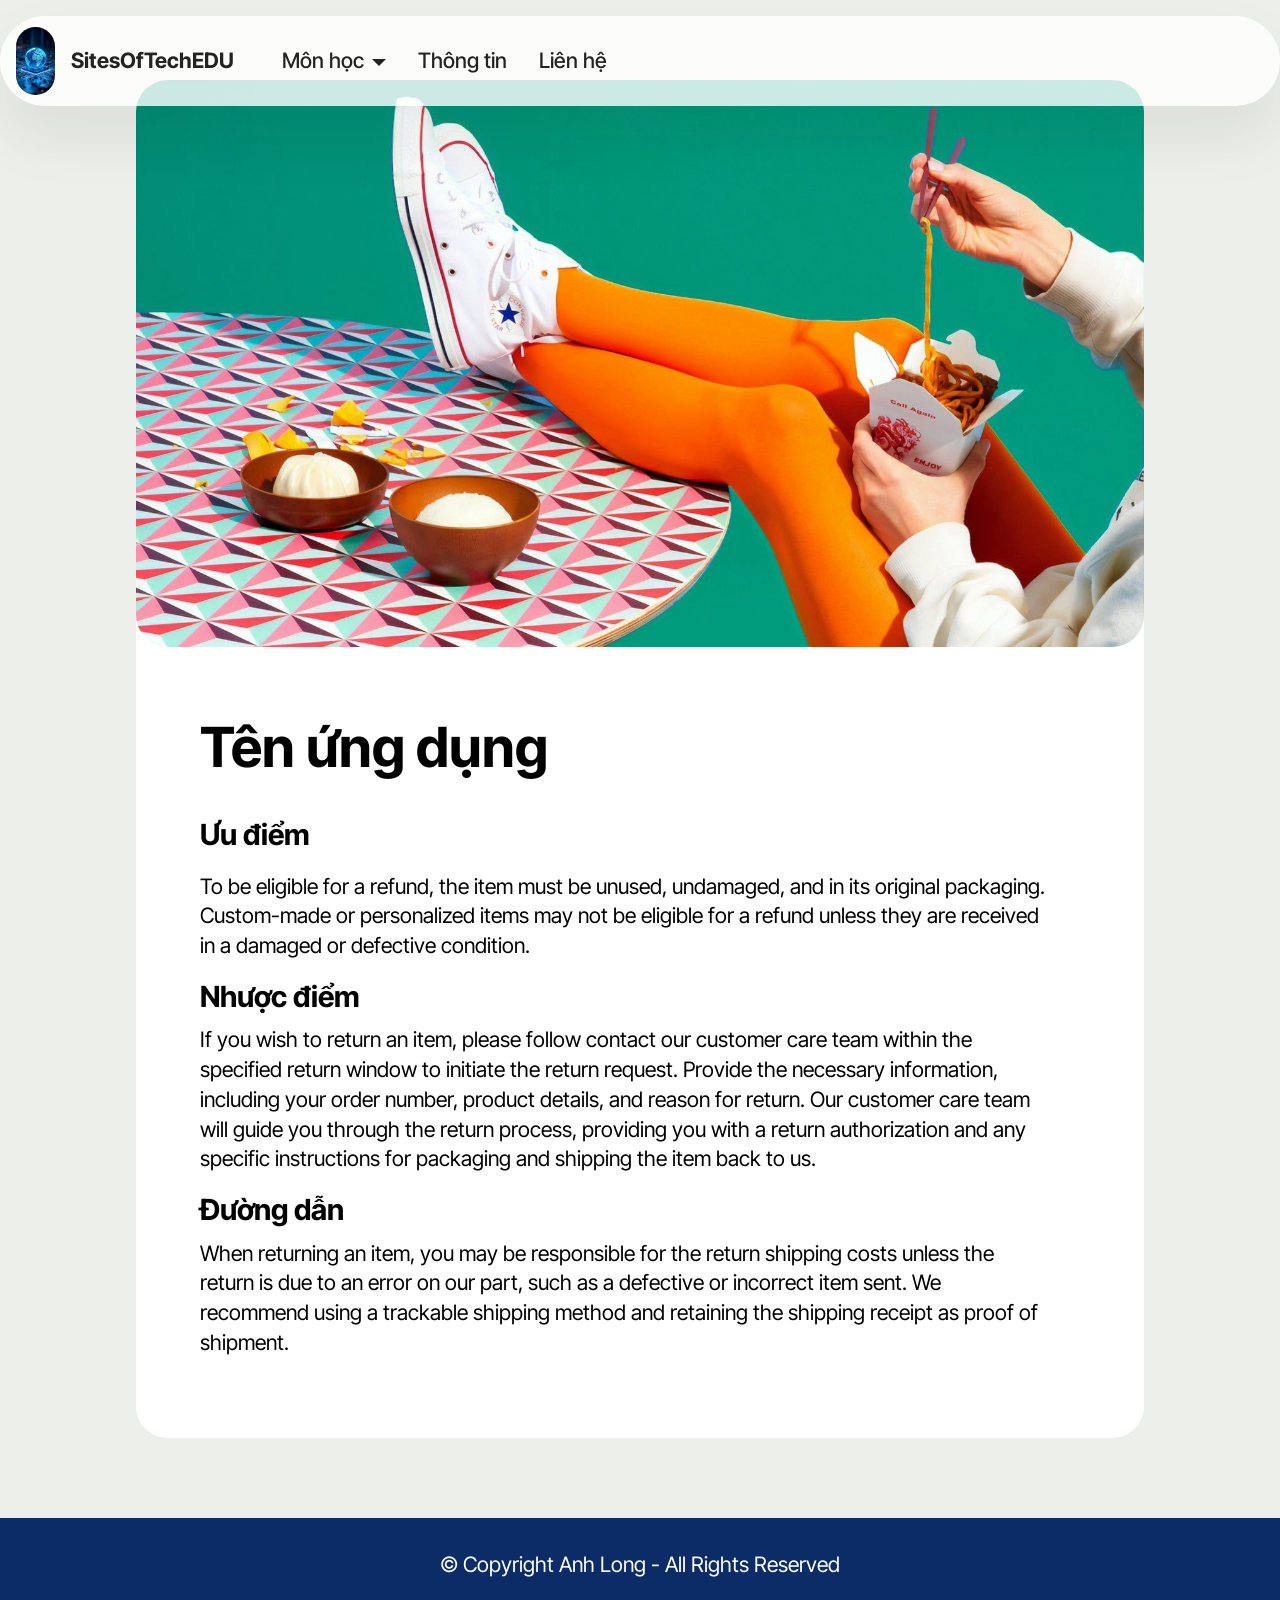
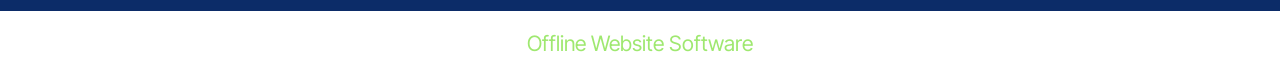
==== page1.html @ fb47b611 "update pb1" ====
<!DOCTYPE html>
<html  >
<head>
  <!-- Site made with Mobirise Website Builder v6.1.12, https://mobirise.com -->
  <meta charset="UTF-8">
  <meta http-equiv="X-UA-Compatible" content="IE=edge">
  <meta name="generator" content="Mobirise v6.1.12, mobirise.com">
  <meta name="viewport" content="width=device-width, initial-scale=1, minimum-scale=1">
  <link rel="shortcut icon" href="assets/images/0bee520d4fb8b2aaab112febc45bc316-137x244.jpg" type="image/x-icon">
  <meta name="description" content="">
  
  
  <title>Thông tin</title>
  <link rel="stylesheet" href="assets/bootstrap/css/bootstrap.min.css">
  <link rel="stylesheet" href="assets/dropdown/css/style.css">
  <link rel="stylesheet" href="assets/theme/css/style.css">
  <link rel="preload" href="https://fonts.googleapis.com/css?family=Inter+Tight:100,200,300,400,500,600,700,800,900,100i,200i,300i,400i,500i,600i,700i,800i,900i&display=swap" as="style" onload="this.onload=null;this.rel='stylesheet'">
  <noscript><link rel="stylesheet" href="https://fonts.googleapis.com/css?family=Inter+Tight:100,200,300,400,500,600,700,800,900,100i,200i,300i,400i,500i,600i,700i,800i,900i&display=swap"></noscript>
  <link rel="preload" as="style" href="assets/mobirise/css/mbr-additional.css?v=3EpInL"><link rel="stylesheet" href="assets/mobirise/css/mbr-additional.css?v=3EpInL" type="text/css">

  
  
  
</head>
<body>
  
  <section data-bs-version="5.1" class="menu menu5 cid-vfAUwXHlX1" once="menu" id="menu05-e">
	

	<nav class="navbar navbar-dropdown navbar-fixed-top navbar-expand-lg">
		<div class="container">
			<div class="navbar-brand">
				<span class="navbar-logo">
					<a href="https://mobiri.se">
						<img src="assets/images/0bee520d4fb8b2aaab112febc45bc316-137x244.jpg" alt="Mobirise Website Builder" style="height: 4.3rem;">
					</a>
				</span>
				<span class="navbar-caption-wrap"><a class="navbar-caption text-black display-4" href="https://mobiri.se">SitesOfTechEDU</a></span>
			</div>
			<button class="navbar-toggler" type="button" data-toggle="collapse" data-bs-toggle="collapse" data-target="#navbarSupportedContent" data-bs-target="#navbarSupportedContent" aria-controls="navbarNavAltMarkup" aria-expanded="false" aria-label="Toggle navigation">
				<div class="hamburger">
					<span></span>
					<span></span>
					<span></span>
					<span></span>
				</div>
			</button>
			<div class="collapse navbar-collapse" id="navbarSupportedContent">
				<ul class="navbar-nav nav-dropdown nav-right" data-app-modern-menu="true"><li class="nav-item dropdown open">
						<a class="nav-link link text-black dropdown-toggle show display-4" href="https://mobiri.se" data-toggle="dropdown-submenu" data-bs-toggle="dropdown" data-bs-auto-close="outside" aria-expanded="true">Môn học</a><div class="dropdown-menu show" aria-labelledby="dropdown-217" data-bs-popper="none"><a class="text-black dropdown-item display-4" href="https://mobiri.se">Toán học</a><a class="text-black show dropdown-item display-4" href="https://mobiri.se">Vật lí</a><a class="text-black dropdown-item display-4" href="https://mobiri.se">Hóa học</a><a class="text-black show dropdown-item display-4" href="https://mobiri.se">Sinh học</a><a class="text-black dropdown-item display-4" href="https://mobiri.se">Ngữ văn</a><a class="text-black show dropdown-item display-4" href="https://mobiri.se">Lịch sử</a><a class="text-black show dropdown-item display-4" href="https://mobiri.se">Địa lí</a><a class="text-black show dropdown-item display-4" href="https://mobiri.se">Ngoại ngữ (Tiếng Anh)</a><a class="text-black show dropdown-item display-4" href="https://mobiri.se">Giáo dục Quốc phòng và An ninh</a></div>
					</li>
					<li class="nav-item">
						<a class="nav-link link text-black display-4" href="https://mobiri.se" aria-expanded="false">Thông tin</a>
					</li>
					<li class="nav-item">
						<a class="nav-link link text-black display-4" href="https://mobiri.se">Liên hệ</a>
					</li></ul>
				
			</div>
		</div>
	</nav>
</section>

<section data-bs-version="5.1" class="article8 cid-vfATVsgdaO" id="article08-d">
  

  
  
  <div class="container">
    <div class="row justify-content-center">
      <div class="card col-md-12 col-lg-10">
        <div class="card-wrapper">
          <div class="image-wrapper d-flex justify-content-center mb-4">
            <img src="assets/images/11.jpg" alt="Mobirise Website Builder">
          </div>
          <div class="card-content-text">
            <h3 class="card-title mbr-fonts-style mbr-white mt-3 mb-4 display-2"><strong>Tên ứng dụng</strong></h3>
          <div class="row card-box align-left">
            <div class="item features-without-image col-12">
              <div class="item-wrapper">
                <h4 class="mbr-section-subtitle mbr-fonts-style mb-3 display-5"><strong>Ưu điểm</strong></h4>
                <p class="mbr-text mbr-fonts-style display-7">
                  To be eligible for a refund, the item must be unused,
                  undamaged, and in its original packaging. Custom-made or
                  personalized items may not be eligible for a refund unless
                  they are received in a damaged or defective condition.
                </p>
              </div>
            </div>
            <div class="item features-without-image col-12">
              <div class="item-wrapper">
                <h4 class="mbr-section-subtitle mbr-fonts-style display-5"><strong>Nhược điểm</strong></h4>
                <p class="mbr-text mbr-fonts-style display-7">
                  If you wish to return an item, please follow contact our
                  customer care team within the specified return window to
                  initiate the return request. Provide the necessary
                  information, including your order number, product details, and
                  reason for return. Our customer care team will guide you
                  through the return process, providing you with a return
                  authorization and any specific instructions for packaging and
                  shipping the item back to us.
                </p>
              </div>
            </div>
            <div class="item features-without-image col-12">
              <div class="item-wrapper">
                <h4 class="mbr-section-subtitle mbr-fonts-style display-5"><strong>Đường dẫn</strong></h4>
                <p class="mbr-text mbr-fonts-style display-7">
                  When returning an item, you may be responsible for the return
                  shipping costs unless the return is due to an error on our
                  part, such as a defective or incorrect item sent. We recommend
                  using a trackable shipping method and retaining the shipping
                  receipt as proof of shipment.
                </p>
              </div>
            </div>

            
          </div>
          </div>
        </div>
      </div>
    </div>
  </div>
</section>

<section data-bs-version="5.1" class="footer4 cid-vfAUyFo7Au" once="footers" id="footer04-f">

    

    

    <div class="container">
        <div class="media-container-row align-center mbr-white">
            <div class="col-12">
                <p class="mbr-text mb-0 mbr-fonts-style display-7">
                    © Copyright Anh Long - All Rights Reserved
                </p>
            </div>
        </div>
    </div>
</section><section class="display-7" style="padding: 0;align-items: center;justify-content: center;flex-wrap: wrap;    align-content: center;display: flex;position: relative;height: 4rem;"><a href="https://mobiri.se/" style="flex: 1 1;height: 4rem;position: absolute;width: 100%;z-index: 1;"><img alt="" style="height: 4rem;" src="[data-uri]"></a><p style="margin: 0;text-align: center;" class="display-7">&#8204;</p><a style="z-index:1" href="https://mobirise.com/offline-website-builder.html">Offline Website Software</a></section><script src="assets/bootstrap/js/bootstrap.bundle.min.js"></script>  <script src="assets/smoothscroll/smooth-scroll.js"></script>  <script src="assets/ytplayer/index.js"></script>  <script src="assets/dropdown/js/navbar-dropdown.js"></script>  <script src="assets/theme/js/script.js"></script>  
  
  
</body>
</html>
---- assets/dropdown/css/style.css ----
.navbar-dropdown {
  left: 0;
  padding: 0;
  position: absolute;
  right: 0;
  top: 0;
  transition: all 0.45s ease;
  z-index: 1030;
  background: #282828; }
  .navbar-dropdown .navbar-logo {
    margin-right: 0.8rem;
    transition: margin 0.3s ease-in-out;
    vertical-align: middle; }
    .navbar-dropdown .navbar-logo img {
      height: 3.125rem;
      transition: all 0.3s ease-in-out; }
    .navbar-dropdown .navbar-logo.mbr-iconfont {
      font-size: 3.125rem;
      line-height: 3.125rem; }
  .navbar-dropdown .navbar-caption {
    font-weight: 700;
    white-space: normal;
    vertical-align: -4px;
    line-height: 3.125rem !important; }
    .navbar-dropdown .navbar-caption, .navbar-dropdown .navbar-caption:hover {
      color: inherit;
      text-decoration: none; }
  .navbar-dropdown .mbr-iconfont + .navbar-caption {
    vertical-align: -1px; }
  .navbar-dropdown.navbar-fixed-top {
    position: fixed; }
  .navbar-dropdown .navbar-brand span {
    vertical-align: -4px; }
  .navbar-dropdown.bg-color.transparent {
    background: none; }
  .navbar-dropdown.navbar-short .navbar-brand {
    padding: 0.625rem 0; }
    .navbar-dropdown.navbar-short .navbar-brand span {
      vertical-align: -1px; }
  .navbar-dropdown.navbar-short .navbar-caption {
    line-height: 2.375rem !important;
    vertical-align: -2px; }
  .navbar-dropdown.navbar-short .navbar-logo {
    margin-right: 0.5rem; }
    .navbar-dropdown.navbar-short .navbar-logo img {
      height: 2.375rem; }
    .navbar-dropdown.navbar-short .navbar-logo.mbr-iconfont {
      font-size: 2.375rem;
      line-height: 2.375rem; }
  .navbar-dropdown.navbar-short .mbr-table-cell {
    height: 3.625rem; }
  .navbar-dropdown .navbar-close {
    left: 0.6875rem;
    position: fixed;
    top: 0.75rem;
    z-index: 1000; }
  .navbar-dropdown .hamburger-icon {
    content: "";
    display: inline-block;
    vertical-align: middle;
    width: 16px;
    -webkit-box-shadow: 0 -6px 0 1px #282828,0 0 0 1px #282828,0 6px 0 1px #282828;
    -moz-box-shadow: 0 -6px 0 1px #282828,0 0 0 1px #282828,0 6px 0 1px #282828;
    box-shadow: 0 -6px 0 1px #282828,0 0 0 1px #282828,0 6px 0 1px #282828; }

.dropdown-menu .dropdown-toggle[data-toggle="dropdown-submenu"]::after {
  border-bottom: 0.35em solid transparent;
  border-left: 0.35em solid;
  border-right: 0;
  border-top: 0.35em solid transparent;
  margin-left: 0.3rem; }

.dropdown-menu .dropdown-item:focus {
  outline: 0; }

.nav-dropdown {
  font-size: 0.75rem;
  font-weight: 500;
  height: auto !important; }
  .nav-dropdown .nav-btn {
    padding-left: 1rem; }
  .nav-dropdown .link {
    margin: .667em 1.667em;
    font-weight: 500;
    padding: 0;
    transition: color .2s ease-in-out; }
    .nav-dropdown .link.dropdown-toggle {
      margin-right: 2.583em; }
      .nav-dropdown .link.dropdown-toggle::after {
        margin-left: .25rem;
        border-top: 0.35em solid;
        border-right: 0.35em solid transparent;
        border-left: 0.35em solid transparent;
        border-bottom: 0; }
      .nav-dropdown .link.dropdown-toggle[aria-expanded="true"] {
        margin: 0;
        padding: 0.667em 3.263em  0.667em 1.667em; }
  .nav-dropdown .link::after,
  .nav-dropdown .dropdown-item::after {
    color: inherit; }
  .nav-dropdown .btn {
    font-size: 0.75rem;
    font-weight: 700;
    letter-spacing: 0;
    margin-bottom: 0;
    padding-left: 1.25rem;
    padding-right: 1.25rem; }
  .nav-dropdown .dropdown-menu {
    border-radius: 0;
    border: 0;
    left: 0;
    margin: 0;
    padding-bottom: 1.25rem;
    padding-top: 1.25rem;
    position: relative; }
  .nav-dropdown .dropdown-submenu {
    margin-left: 0.125rem;
    top: 0; }
  .nav-dropdown .dropdown-item {
    font-weight: 500;
    line-height: 2;
    padding: 0.3846em 4.615em 0.3846em 1.5385em;
    position: relative;
    transition: color .2s ease-in-out, background-color .2s ease-in-out; }
    .nav-dropdown .dropdown-item::after {
      margin-top: -0.3077em;
      position: absolute;
      right: 1.1538em;
      top: 50%; }
    .nav-dropdown .dropdown-item:focus, .nav-dropdown .dropdown-item:hover {
      background: none; }

@media (max-width: 767px) {
  .nav-dropdown.navbar-toggleable-sm {
    bottom: 0;
    display: none;
    left: 0;
    overflow-x: hidden;
    position: fixed;
    top: 0;
    transform: translateX(-100%);
    -ms-transform: translateX(-100%);
    -webkit-transform: translateX(-100%);
    width: 18.75rem;
    z-index: 999; } }
.nav-dropdown.navbar-toggleable-xl {
  bottom: 0;
  display: none;
  left: 0;
  overflow-x: hidden;
  position: fixed;
  top: 0;
  transform: translateX(-100%);
  -ms-transform: translateX(-100%);
  -webkit-transform: translateX(-100%);
  width: 18.75rem;
  z-index: 999; }

.nav-dropdown-sm {
  display: block !important;
  overflow-x: hidden;
  overflow: auto;
  padding-top: 3.875rem; }
  .nav-dropdown-sm::after {
    content: "";
    display: block;
    height: 3rem;
    width: 100%; }
  .nav-dropdown-sm.collapse.in ~ .navbar-close {
    display: block !important; }
  .nav-dropdown-sm.collapsing, .nav-dropdown-sm.collapse.in {
    transform: translateX(0);
    -ms-transform: translateX(0);
    -webkit-transform: translateX(0);
    transition: all 0.25s ease-out;
    -webkit-transition: all 0.25s ease-out;
    background: #282828; }
  .nav-dropdown-sm.collapsing[aria-expanded="false"] {
    transform: translateX(-100%);
    -ms-transform: translateX(-100%);
    -webkit-transform: translateX(-100%); }
  .nav-dropdown-sm .nav-item {
    display: block;
    margin-left: 0 !important;
    padding-left: 0; }
  .nav-dropdown-sm .link,
  .nav-dropdown-sm .dropdown-item {
    border-top: 1px dotted rgba(255, 255, 255, 0.1);
    font-size: 0.8125rem;
    line-height: 1.6;
    margin: 0 !important;
    padding: 0.875rem 2.4rem 0.875rem 1.5625rem !important;
    position: relative;
    white-space: normal; }
    .nav-dropdown-sm .link:focus, .nav-dropdown-sm .link:hover,
    .nav-dropdown-sm .dropdown-item:focus,
    .nav-dropdown-sm .dropdown-item:hover {
      background: rgba(0, 0, 0, 0.2) !important;
      color: #c0a375; }
  .nav-dropdown-sm .nav-btn {
    position: relative;
    padding: 1.5625rem 1.5625rem 0 1.5625rem; }
    .nav-dropdown-sm .nav-btn::before {
      border-top: 1px dotted rgba(255, 255, 255, 0.1);
      content: "";
      left: 0;
      position: absolute;
      top: 0;
      width: 100%; }
    .nav-dropdown-sm .nav-btn + .nav-btn {
      padding-top: 0.625rem; }
      .nav-dropdown-sm .nav-btn + .nav-btn::before {
        display: none; }
  .nav-dropdown-sm .btn {
    padding: 0.625rem 0; }
  .nav-dropdown-sm .dropdown-toggle[data-toggle="dropdown-submenu"]::after {
    margin-left: .25rem;
    border-top: 0.35em solid;
    border-right: 0.35em solid transparent;
    border-left: 0.35em solid transparent;
    border-bottom: 0; }
  .nav-dropdown-sm .dropdown-toggle[data-toggle="dropdown-submenu"][aria-expanded="true"]::after {
    border-top: 0;
    border-right: 0.35em solid transparent;
    border-left: 0.35em solid transparent;
    border-bottom: 0.35em solid; }
  .nav-dropdown-sm .dropdown-menu {
    margin: 0;
    padding: 0;
    position: relative;
    top: 0;
    left: 0;
    width: 100%;
    border: 0;
    float: none;
    border-radius: 0;
    background: none; }
  .nav-dropdown-sm .dropdown-submenu {
    left: 100%;
    margin-left: 0.125rem;
    margin-top: -1.25rem;
    top: 0; }

.navbar-toggleable-sm .nav-dropdown .dropdown-menu {
  position: absolute; }

.navbar-toggleable-sm .nav-dropdown .dropdown-submenu {
  left: 100%;
  margin-left: 0.125rem;
  margin-top: -1.25rem;
  top: 0; }

.navbar-toggleable-sm.opened .nav-dropdown .dropdown-menu {
  position: relative; }

.navbar-toggleable-sm.opened .nav-dropdown .dropdown-submenu {
  left: 0;
  margin-left: 00rem;
  margin-top: 0rem;
  top: 0; }

.is-builder .nav-dropdown.collapsing {
  transition: none !important; }
---- assets/theme/css/style.css ----
@charset "UTF-8";
section {
  background-color: #ffffff;
}

body {
  font-style: normal;
  line-height: 1.5;
  font-weight: 400;
  color: #232323;
  position: relative;
}

button {
  background-color: transparent;
  border-color: transparent;
}

.embla__button,
.carousel-control {
  background-color: #edefea !important;
  opacity: 0.8 !important;
  color: #464845 !important;
  border-color: #edefea !important;
}

.carousel .close,
.modalWindow .close {
  background-color: #edefea !important;
  color: #464845 !important;
  border-color: #edefea !important;
  opacity: 0.8 !important;
}

.carousel .close:hover,
.modalWindow .close:hover {
  opacity: 1 !important;
}

.carousel-indicators li {
  background-color: #edefea !important;
  border: 2px solid #464845 !important;
}

.carousel-indicators li:hover,
.carousel-indicators li:active {
  opacity: 0.8 !important;
}

.embla__button:hover,
.carousel-control:hover {
  background-color: #edefea !important;
  opacity: 1 !important;
}

.modalWindow-video-container {
  height: 80%;
}

section,
.container,
.container-fluid {
  position: relative;
  word-wrap: break-word;
}

a.mbr-iconfont:hover {
  text-decoration: none;
}

.article .lead p,
.article .lead ul,
.article .lead ol,
.article .lead pre,
.article .lead blockquote {
  margin-bottom: 0;
}

a {
  font-style: normal;
  font-weight: 400;
  cursor: pointer;
}
a, a:hover {
  text-decoration: none;
}

.mbr-section-title {
  font-style: normal;
  line-height: 1.3;
}

.mbr-section-subtitle {
  line-height: 1.3;
}

.mbr-text {
  font-style: normal;
  line-height: 1.7;
}

h1,
h2,
h3,
h4,
h5,
h6,
.display-1,
.display-2,
.display-4,
.display-5,
.display-7,
span,
p,
a {
  line-height: 1;
  word-break: break-word;
  word-wrap: break-word;
  font-weight: 400;
}

b,
strong {
  font-weight: bold;
}

input:-webkit-autofill, input:-webkit-autofill:hover, input:-webkit-autofill:focus, input:-webkit-autofill:active {
  transition-delay: 9999s;
  -webkit-transition-property: background-color, color;
  transition-property: background-color, color;
}

textarea[type=hidden] {
  display: none;
}

section {
  background-position: 50% 50%;
  background-repeat: no-repeat;
  background-size: cover;
}
section .mbr-background-video,
section .mbr-background-video-preview {
  position: absolute;
  bottom: 0;
  left: 0;
  right: 0;
  top: 0;
}

.hidden {
  visibility: hidden;
}

.mbr-z-index20 {
  z-index: 20;
}

/*! Base colors */
.mbr-white {
  color: #ffffff;
}

.mbr-black {
  color: #111111;
}

.mbr-bg-white {
  background-color: #ffffff;
}

.mbr-bg-black {
  background-color: #000000;
}

/*! Text-aligns */
.align-left {
  text-align: left;
}

.align-center {
  text-align: center;
}

.align-right {
  text-align: right;
}

/*! Font-weight  */
.mbr-light {
  font-weight: 300;
}

.mbr-regular {
  font-weight: 400;
}

.mbr-semibold {
  font-weight: 500;
}

.mbr-bold {
  font-weight: 700;
}

/*! Media  */
.media-content {
  flex-basis: 100%;
}

.media-container-row {
  display: flex;
  flex-direction: row;
  flex-wrap: wrap;
  justify-content: center;
  align-content: center;
  align-items: start;
}
.media-container-row .media-size-item {
  width: 400px;
}

.media-container-column {
  display: flex;
  flex-direction: column;
  flex-wrap: wrap;
  justify-content: center;
  align-content: center;
  align-items: stretch;
}
.media-container-column > * {
  width: 100%;
}

@media (min-width: 992px) {
  .media-container-row {
    flex-wrap: nowrap;
  }
}
figure {
  margin-bottom: 0;
  overflow: hidden;
}

figure[mbr-media-size] {
  transition: width 0.1s;
}

img,
iframe {
  display: block;
  width: 100%;
}

.card {
  background-color: transparent;
  border: none;
}

.card-box {
  width: 100%;
}

.card-img {
  text-align: center;
  flex-shrink: 0;
  -webkit-flex-shrink: 0;
}

.media {
  max-width: 100%;
  margin: 0 auto;
}

.mbr-figure {
  align-self: center;
}

.media-container > div {
  max-width: 100%;
}

.mbr-figure img,
.card-img img {
  width: 100%;
}

@media (max-width: 991px) {
  .media-size-item {
    width: auto !important;
  }
  .media {
    width: auto;
  }
  .mbr-figure {
    width: 100% !important;
  }
}
/*! Buttons */
.mbr-section-btn {
  margin-left: -0.6rem;
  margin-right: -0.6rem;
  font-size: 0;
}

.btn {
  font-weight: 600;
  border-width: 1px;
  font-style: normal;
  margin: 0.6rem 0.6rem;
  white-space: normal;
  transition: all 0.2s ease-in-out;
  display: inline-flex;
  align-items: center;
  justify-content: center;
  word-break: break-word;
}

.btn-sm {
  font-weight: 600;
  letter-spacing: 0px;
  transition: all 0.3s ease-in-out;
}

.btn-md {
  font-weight: 600;
  letter-spacing: 0px;
  transition: all 0.3s ease-in-out;
}

.btn-lg {
  font-weight: 600;
  letter-spacing: 0px;
  transition: all 0.3s ease-in-out;
}

.btn-form {
  margin: 0;
}
.btn-form:hover {
  cursor: pointer;
}

nav .mbr-section-btn {
  margin-left: 0rem;
  margin-right: 0rem;
}

/*! Btn icon margin */
.btn .mbr-iconfont,
.btn.btn-sm .mbr-iconfont {
  order: 1;
  cursor: pointer;
  margin-left: 0.5rem;
  vertical-align: sub;
}

.btn.btn-md .mbr-iconfont,
.btn.btn-md .mbr-iconfont {
  margin-left: 0.8rem;
}

.mbr-regular {
  font-weight: 400;
}

.mbr-semibold {
  font-weight: 500;
}

.mbr-bold {
  font-weight: 700;
}

[type=submit] {
  -webkit-appearance: none;
}

/*! Full-screen */
.mbr-fullscreen .mbr-overlay {
  min-height: 100vh;
}

.mbr-fullscreen {
  display: flex;
  display: -moz-flex;
  display: -ms-flex;
  display: -o-flex;
  align-items: center;
  min-height: 100vh;
  padding-top: 3rem;
  padding-bottom: 3rem;
}

/*! Map */
.map {
  height: 25rem;
  position: relative;
}
.map iframe {
  width: 100%;
  height: 100%;
}

/*! Scroll to top arrow */
.mbr-arrow-up {
  bottom: 25px;
  right: 90px;
  position: fixed;
  text-align: right;
  z-index: 5000;
  color: #ffffff;
  font-size: 22px;
}

.mbr-arrow-up a {
  background: rgba(0, 0, 0, 0.2);
  border-radius: 50%;
  color: #fff;
  display: inline-block;
  height: 60px;
  width: 60px;
  border: 2px solid #fff;
  outline-style: none !important;
  position: relative;
  text-decoration: none;
  transition: all 0.3s ease-in-out;
  cursor: pointer;
  text-align: center;
}
.mbr-arrow-up a:hover {
  background-color: rgba(0, 0, 0, 0.4);
}
.mbr-arrow-up a i {
  line-height: 60px;
}

.mbr-arrow-up-icon {
  display: block;
  color: #fff;
}

.mbr-arrow-up-icon::before {
  content: "›";
  display: inline-block;
  font-family: serif;
  font-size: 22px;
  line-height: 1;
  font-style: normal;
  position: relative;
  top: 6px;
  left: -4px;
  transform: rotate(-90deg);
}

/*! Arrow Down */
.mbr-arrow {
  position: absolute;
  bottom: 45px;
  left: 50%;
  width: 60px;
  height: 60px;
  cursor: pointer;
  background-color: rgba(80, 80, 80, 0.5);
  border-radius: 50%;
  transform: translateX(-50%);
}
@media (max-width: 767px) {
  .mbr-arrow {
    display: none;
  }
}
.mbr-arrow > a {
  display: inline-block;
  text-decoration: none;
  outline-style: none;
  animation: arrowdown 1.7s ease-in-out infinite;
  color: #ffffff;
}
.mbr-arrow > a > i {
  position: absolute;
  top: -2px;
  left: 15px;
  font-size: 2rem;
}

#scrollToTop a i::before {
  content: "";
  position: absolute;
  display: block;
  border-bottom: 2.5px solid #fff;
  border-left: 2.5px solid #fff;
  width: 27.8%;
  height: 27.8%;
  left: 50%;
  top: 51%;
  transform: translateY(-30%) translateX(-50%) rotate(135deg);
}

@keyframes arrowdown {
  0% {
    transform: translateY(0px);
  }
  50% {
    transform: translateY(-5px);
  }
  100% {
    transform: translateY(0px);
  }
}
@media (max-width: 500px) {
  .mbr-arrow-up {
    left: 0;
    right: 0;
    text-align: center;
  }
}
/*Gradients animation*/
@keyframes gradient-animation {
  from {
    background-position: 0% 100%;
    animation-timing-function: ease-in-out;
  }
  to {
    background-position: 100% 0%;
    animation-timing-function: ease-in-out;
  }
}
.bg-gradient {
  background-size: 200% 200%;
  animation: gradient-animation 5s infinite alternate;
  -webkit-animation: gradient-animation 5s infinite alternate;
}

.menu .navbar-brand {
  display: -webkit-flex;
}
.menu .navbar-brand span {
  display: flex;
  display: -webkit-flex;
}
.menu .navbar-brand .navbar-caption-wrap {
  display: -webkit-flex;
}
.menu .navbar-brand .navbar-logo img {
  display: -webkit-flex;
  width: auto;
}
@media (min-width: 768px) and (max-width: 991px) {
  .menu .navbar-toggleable-sm .navbar-nav {
    display: -ms-flexbox;
  }
}
@media (max-width: 991px) {
  .menu .navbar-collapse {
    max-height: 93.5vh;
  }
  .menu .navbar-collapse.show {
    overflow: auto;
  }
}
@media (min-width: 992px) {
  .menu .navbar-nav.nav-dropdown {
    display: -webkit-flex;
  }
  .menu .navbar-toggleable-sm .navbar-collapse {
    display: -webkit-flex !important;
  }
  .menu .collapsed .navbar-collapse {
    max-height: 93.5vh;
  }
  .menu .collapsed .navbar-collapse.show {
    overflow: auto;
  }
}
@media (max-width: 767px) {
  .menu .navbar-collapse {
    max-height: 80vh;
  }
}

.nav-link .mbr-iconfont {
  margin-right: 0.5rem;
}

.navbar {
  display: -webkit-flex;
  -webkit-flex-wrap: wrap;
  -webkit-align-items: center;
  -webkit-justify-content: space-between;
}

.navbar-collapse {
  -webkit-flex-basis: 100%;
  -webkit-flex-grow: 1;
  -webkit-align-items: center;
}

.nav-dropdown .link {
  padding: 0.667em 1.667em !important;
  margin: 0 !important;
}

.nav {
  display: -webkit-flex;
  -webkit-flex-wrap: wrap;
}

.row {
  display: -webkit-flex;
  -webkit-flex-wrap: wrap;
}

.justify-content-center {
  -webkit-justify-content: center;
}

.form-inline {
  display: -webkit-flex;
}

.card-wrapper {
  -webkit-flex: 1;
}

.carousel-control {
  z-index: 10;
  display: -webkit-flex;
}

.carousel-controls {
  display: -webkit-flex;
}

.media {
  display: -webkit-flex;
}

.form-group:focus {
  outline: none;
}

.jq-selectbox__select {
  padding: 7px 0;
  position: relative;
}

.jq-selectbox__dropdown {
  overflow: hidden;
  border-radius: 10px;
  position: absolute;
  top: 100%;
  left: 0 !important;
  width: 100% !important;
}

.jq-selectbox__trigger-arrow {
  right: 0;
  transform: translateY(-50%);
}

.jq-selectbox li {
  padding: 1.07em 0.5em;
}

input[type=range] {
  padding-left: 0 !important;
  padding-right: 0 !important;
}

.modal-dialog,
.modal-content {
  height: 100%;
}

.modal-dialog .carousel-inner {
  height: calc(100vh - 1.75rem);
}
@media (max-width: 575px) {
  .modal-dialog .carousel-inner {
    height: calc(100vh - 1rem);
  }
}

.carousel-item {
  text-align: center;
}

.carousel-item img {
  margin: auto;
}

.navbar-toggler {
  align-self: flex-start;
  padding: 0.25rem 0.75rem;
  font-size: 1.25rem;
  line-height: 1;
  background: transparent;
  border: 1px solid transparent;
  border-radius: 0.25rem;
}

.navbar-toggler:focus,
.navbar-toggler:hover {
  text-decoration: none;
  box-shadow: none;
}

.navbar-toggler-icon {
  display: inline-block;
  width: 1.5em;
  height: 1.5em;
  vertical-align: middle;
  content: "";
  background: no-repeat center center;
  background-size: 100% 100%;
}

.navbar-toggler-left {
  position: absolute;
  left: 1rem;
}

.navbar-toggler-right {
  position: absolute;
  right: 1rem;
}

.card-img {
  width: auto;
}

.menu .navbar.collapsed:not(.beta-menu) {
  flex-direction: column;
}

.carousel-item.active,
.carousel-item-next,
.carousel-item-prev {
  display: flex;
}

.note-air-layout .dropup .dropdown-menu,
.note-air-layout .navbar-fixed-bottom .dropdown .dropdown-menu {
  bottom: initial !important;
}

html,
body {
  height: auto;
  min-height: 100vh;
}

.dropup .dropdown-toggle::after {
  display: none;
}

.form-asterisk {
  font-family: initial;
  position: absolute;
  top: -2px;
  font-weight: normal;
}

.form-control-label {
  position: relative;
  cursor: pointer;
  margin-bottom: 0.357em;
  padding: 0;
}

.alert {
  color: #ffffff;
  border-radius: 0;
  border: 0;
  font-size: 1.1rem;
  line-height: 1.5;
  margin-bottom: 1.875rem;
  padding: 1.25rem;
  position: relative;
  text-align: center;
}
.alert.alert-form::after {
  background-color: inherit;
  bottom: -7px;
  content: "";
  display: block;
  height: 14px;
  left: 50%;
  margin-left: -7px;
  position: absolute;
  transform: rotate(45deg);
  width: 14px;
}

.form-control {
  background-color: #ffffff;
  background-clip: border-box;
  color: #232323;
  line-height: 1rem !important;
  height: auto;
  padding: 1.2rem 2rem;
  transition: border-color 0.25s ease 0s;
  border: 1px solid transparent !important;
  border-radius: 4px;
  box-shadow: rgba(0, 0, 0, 0.07) 0px 1px 1px 0px, rgba(0, 0, 0, 0.07) 0px 1px 3px 0px, rgba(0, 0, 0, 0.03) 0px 0px 0px 1px;
}
.form-active .form-control:invalid {
  border-color: red;
}

.row > * {
  padding-right: 1rem;
  padding-left: 1rem;
}

form .row {
  margin-left: -0.6rem;
  margin-right: -0.6rem;
}
form .row [class*=col] {
  padding-left: 0.6rem;
  padding-right: 0.6rem;
}

form .mbr-section-btn {
  padding-left: 0.6rem;
  padding-right: 0.6rem;
}

form .form-check-input {
  margin-top: 0.5;
}

textarea.form-control {
  line-height: 1.5rem !important;
}

.form-group {
  margin-bottom: 1.2rem;
}

.form-control,
form .btn {
  min-height: 48px;
}

.gdpr-block label span.textGDPR input[name=gdpr] {
  top: 7px;
}

.form-control:focus {
  box-shadow: none;
}

:focus {
  outline: none;
}

.mbr-overlay {
  background-color: #000;
  bottom: 0;
  left: 0;
  opacity: 0.5;
  position: absolute;
  right: 0;
  top: 0;
  z-index: 0;
  pointer-events: none;
}

blockquote {
  font-style: italic;
  padding: 3rem;
  font-size: 1.09rem;
  position: relative;
  border-left: 3px solid;
}

ul,
ol,
pre,
blockquote {
  margin-bottom: 2.3125rem;
}

.mt-4 {
  margin-top: 2rem !important;
}

.mb-4 {
  margin-bottom: 2rem !important;
}

.container,
.container-fluid {
  padding-left: 16px;
  padding-right: 16px;
}

.row {
  margin-left: -16px;
  margin-right: -16px;
}
.row > [class*=col] {
  padding-left: 16px;
  padding-right: 16px;
}

@media (min-width: 992px) {
  .container-fluid {
    padding-left: 32px;
    padding-right: 32px;
  }
}
@media (max-width: 991px) {
  .mbr-container {
    padding-left: 16px;
    padding-right: 16px;
  }
}
.app-video-wrapper > img {
  opacity: 1;
}

.app-video-wrapper {
  background: transparent;
}

.item {
  position: relative;
}

.dropdown-menu .dropdown-menu {
  left: 100%;
}

.dropdown-item + .dropdown-menu {
  display: none;
}

.dropdown-item:hover + .dropdown-menu,
.dropdown-menu:hover {
  display: block;
}

@media (min-aspect-ratio: 16/9) {
  .mbr-video-foreground {
    height: 300% !important;
    top: -100% !important;
  }
}
@media (max-aspect-ratio: 16/9) {
  .mbr-video-foreground {
    width: 300% !important;
    left: -100% !important;
  }
}.engine {
	position: absolute;
	text-indent: -2400px;
	text-align: center;
	padding: 0;
	top: 0;
	left: -2400px;
}
---- assets/mobirise/css/mbr-additional.css ----
.btn {
  border-width: 2px;
}
img,
.card-wrap,
.card-wrapper,
.video-wrapper,
.mbr-figure iframe,
.google-map iframe,
.slide-content,
.plan,
.card,
.item-wrapper,
.item-wrapper .mbr-overlay {
  border-radius: 2rem !important;
}
.video-wrapper {
  overflow: hidden;
}
body {
  font-family: Inter Tight;
}
.display-1 {
  font-family: 'Inter Tight', sans-serif;
  font-size: 5rem;
  line-height: 1;
}
.display-1 > .mbr-iconfont {
  font-size: 6.25rem;
}
.display-2 {
  font-family: 'Inter Tight', sans-serif;
  font-size: 4rem;
  line-height: 1;
}
.display-2 > .mbr-iconfont {
  font-size: 5rem;
}
.display-4 {
  font-family: 'Inter Tight', sans-serif;
  font-size: 1.4rem;
  line-height: 1.5;
}
.display-4 > .mbr-iconfont {
  font-size: 1.75rem;
}
.display-5 {
  font-family: 'Inter Tight', sans-serif;
  font-size: 2rem;
  line-height: 1.5;
}
.display-5 > .mbr-iconfont {
  font-size: 2.5rem;
}
.display-7 {
  font-family: 'Inter Tight', sans-serif;
  font-size: 1.4rem;
  line-height: 1.3;
}
.display-7 > .mbr-iconfont {
  font-size: 1.75rem;
}
/* ---- Fluid typography for mobile devices ---- */
/* 1.4 - font scale ratio ( bootstrap == 1.42857 ) */
/* 100vw - current viewport width */
/* (48 - 20)  48 == 48rem == 768px, 20 == 20rem == 320px(minimal supported viewport) */
/* 0.65 - min scale variable, may vary */
@media (max-width: 992px) {
  .display-1 {
    font-size: 4rem;
  }
}
@media (max-width: 768px) {
  .display-1 {
    font-size: 3.5rem;
    font-size: calc( 2.4rem + (5 - 2.4) * ((100vw - 20rem) / (48 - 20)));
    line-height: calc( 1.1 * (2.4rem + (5 - 2.4) * ((100vw - 20rem) / (48 - 20))));
  }
  .display-2 {
    font-size: 3.2rem;
    font-size: calc( 2.05rem + (4 - 2.05) * ((100vw - 20rem) / (48 - 20)));
    line-height: calc( 1.3 * (2.05rem + (4 - 2.05) * ((100vw - 20rem) / (48 - 20))));
  }
  .display-4 {
    font-size: 1.12rem;
    font-size: calc( 1.14rem + (1.4 - 1.14) * ((100vw - 20rem) / (48 - 20)));
    line-height: calc( 1.4 * (1.14rem + (1.4 - 1.14) * ((100vw - 20rem) / (48 - 20))));
  }
  .display-5 {
    font-size: 1.6rem;
    font-size: calc( 1.35rem + (2 - 1.35) * ((100vw - 20rem) / (48 - 20)));
    line-height: calc( 1.4 * (1.35rem + (2 - 1.35) * ((100vw - 20rem) / (48 - 20))));
  }
  .display-7 {
    font-size: 1.12rem;
    font-size: calc( 1.14rem + (1.4 - 1.14) * ((100vw - 20rem) / (48 - 20)));
    line-height: calc( 1.4 * (1.14rem + (1.4 - 1.14) * ((100vw - 20rem) / (48 - 20))));
  }
}
@media (min-width: 992px) and (max-width: 1400px) {
  .display-1 {
    font-size: 3.5rem;
    font-size: calc( 2.4rem + (5 - 2.4) * ((100vw - 62rem) / (87 - 62)));
    line-height: calc( 1.1 * (2.4rem + (5 - 2.4) * ((100vw - 62rem) / (87 - 62))));
  }
  .display-2 {
    font-size: 3.2rem;
    font-size: calc( 2.05rem + (4 - 2.05) * ((100vw - 62rem) / (87 - 62)));
    line-height: calc( 1.3 * (2.05rem + (4 - 2.05) * ((100vw - 62rem) / (87 - 62))));
  }
  .display-4 {
    font-size: 1.12rem;
    font-size: calc( 1.14rem + (1.4 - 1.14) * ((100vw - 62rem) / (87 - 62)));
    line-height: calc( 1.4 * (1.14rem + (1.4 - 1.14) * ((100vw - 62rem) / (87 - 62))));
  }
  .display-5 {
    font-size: 1.6rem;
    font-size: calc( 1.35rem + (2 - 1.35) * ((100vw - 62rem) / (87 - 62)));
    line-height: calc( 1.4 * (1.35rem + (2 - 1.35) * ((100vw - 62rem) / (87 - 62))));
  }
  .display-7 {
    font-size: 1.12rem;
    font-size: calc( 1.14rem + (1.4 - 1.14) * ((100vw - 62rem) / (87 - 62)));
    line-height: calc( 1.4 * (1.14rem + (1.4 - 1.14) * ((100vw - 62rem) / (87 - 62))));
  }
}
/* Buttons */
.btn {
  padding: 1.25rem 2rem;
  border-radius: 4px;
}
@media (max-width: 767px) {
  .btn {
    padding: 0.75rem 1.5rem;
  }
}
.btn-sm {
  padding: 0.6rem 1.2rem;
  border-radius: 4px;
}
.btn-md {
  padding: 0.6rem 1.2rem;
  border-radius: 4px;
}
.btn-lg {
  padding: 1.25rem 2rem;
  border-radius: 4px;
}
.bg-primary {
  background-color: #9fe870 !important;
}
.bg-success {
  background-color: #3a341c !important;
}
.bg-info {
  background-color: #320707 !important;
}
.bg-warning {
  background-color: #a0e2e1 !important;
}
.bg-danger {
  background-color: #ffea64 !important;
}
.btn-primary,
.btn-primary:active {
  background-color: #9fe870 !important;
  border-color: #9fe870 !important;
  color: #264d0c !important;
  box-shadow: none;
}
.btn-primary:hover,
.btn-primary:focus,
.btn-primary.focus,
.btn-primary.active {
  color: inherit;
  background-color: #bcef9c !important;
  border-color: #bcef9c !important;
  box-shadow: none;
}
.btn-primary.disabled,
.btn-primary:disabled {
  color: #264d0c !important;
  background-color: #bcef9c !important;
  border-color: #bcef9c !important;
}
.btn-secondary,
.btn-secondary:active {
  background-color: #ffd7ef !important;
  border-color: #ffd7ef !important;
  color: #d70081 !important;
  box-shadow: none;
}
.btn-secondary:hover,
.btn-secondary:focus,
.btn-secondary.focus,
.btn-secondary.active {
  color: inherit;
  background-color: #ffffff !important;
  border-color: #ffffff !important;
  box-shadow: none;
}
.btn-secondary.disabled,
.btn-secondary:disabled {
  color: #d70081 !important;
  background-color: #ffffff !important;
  border-color: #ffffff !important;
}
.btn-info,
.btn-info:active {
  background-color: #320707 !important;
  border-color: #320707 !important;
  color: #ffffff !important;
  box-shadow: none;
}
.btn-info:hover,
.btn-info:focus,
.btn-info.focus,
.btn-info.active {
  color: inherit;
  background-color: #5f0d0d !important;
  border-color: #5f0d0d !important;
  box-shadow: none;
}
.btn-info.disabled,
.btn-info:disabled {
  color: #ffffff !important;
  background-color: #5f0d0d !important;
  border-color: #5f0d0d !important;
}
.btn-success,
.btn-success:active {
  background-color: #3a341c !important;
  border-color: #3a341c !important;
  color: #ffffff !important;
  box-shadow: none;
}
.btn-success:hover,
.btn-success:focus,
.btn-success.focus,
.btn-success.active {
  color: inherit;
  background-color: #5c532d !important;
  border-color: #5c532d !important;
  box-shadow: none;
}
.btn-success.disabled,
.btn-success:disabled {
  color: #ffffff !important;
  background-color: #5c532d !important;
  border-color: #5c532d !important;
}
.btn-warning,
.btn-warning:active {
  background-color: #a0e2e1 !important;
  border-color: #a0e2e1 !important;
  color: #1f6463 !important;
  box-shadow: none;
}
.btn-warning:hover,
.btn-warning:focus,
.btn-warning.focus,
.btn-warning.active {
  color: inherit;
  background-color: #c7eeed !important;
  border-color: #c7eeed !important;
  box-shadow: none;
}
.btn-warning.disabled,
.btn-warning:disabled {
  color: #1f6463 !important;
  background-color: #c7eeed !important;
  border-color: #c7eeed !important;
}
.btn-danger,
.btn-danger:active {
  background-color: #ffea64 !important;
  border-color: #ffea64 !important;
  color: #645600 !important;
  box-shadow: none;
}
.btn-danger:hover,
.btn-danger:focus,
.btn-danger.focus,
.btn-danger.active {
  color: inherit;
  background-color: #fff197 !important;
  border-color: #fff197 !important;
  box-shadow: none;
}
.btn-danger.disabled,
.btn-danger:disabled {
  color: #645600 !important;
  background-color: #fff197 !important;
  border-color: #fff197 !important;
}
.btn-white,
.btn-white:active {
  background-color: #eff0ec !important;
  border-color: #eff0ec !important;
  color: #757b62 !important;
  box-shadow: none;
}
.btn-white:hover,
.btn-white:focus,
.btn-white.focus,
.btn-white.active {
  color: inherit;
  background-color: #ffffff !important;
  border-color: #ffffff !important;
  box-shadow: none;
}
.btn-white.disabled,
.btn-white:disabled {
  color: #757b62 !important;
  background-color: #ffffff !important;
  border-color: #ffffff !important;
}
.btn-black,
.btn-black:active {
  background-color: #232323 !important;
  border-color: #232323 !important;
  color: #ffffff !important;
  box-shadow: none;
}
.btn-black:hover,
.btn-black:focus,
.btn-black.focus,
.btn-black.active {
  color: inherit;
  background-color: #3d3d3d !important;
  border-color: #3d3d3d !important;
  box-shadow: none;
}
.btn-black.disabled,
.btn-black:disabled {
  color: #ffffff !important;
  background-color: #3d3d3d !important;
  border-color: #3d3d3d !important;
}
.btn-primary-outline,
.btn-primary-outline:active {
  background-color: transparent !important;
  border-color: #9fe870;
  color: #9fe870;
}
.btn-primary-outline:hover,
.btn-primary-outline:focus,
.btn-primary-outline.focus,
.btn-primary-outline.active {
  color: #6ddc25 !important;
  background-color: transparent !important;
  border-color: #6ddc25 !important;
  box-shadow: none !important;
}
.btn-primary-outline.disabled,
.btn-primary-outline:disabled {
  color: #264d0c !important;
  background-color: #9fe870 !important;
  border-color: #9fe870 !important;
}
.btn-secondary-outline,
.btn-secondary-outline:active {
  background-color: transparent !important;
  border-color: #ffd7ef;
  color: #ffd7ef;
}
.btn-secondary-outline:hover,
.btn-secondary-outline:focus,
.btn-secondary-outline.focus,
.btn-secondary-outline.active {
  color: #ff80cc !important;
  background-color: transparent !important;
  border-color: #ff80cc !important;
  box-shadow: none !important;
}
.btn-secondary-outline.disabled,
.btn-secondary-outline:disabled {
  color: #d70081 !important;
  background-color: #ffd7ef !important;
  border-color: #ffd7ef !important;
}
.btn-info-outline,
.btn-info-outline:active {
  background-color: transparent !important;
  border-color: #320707;
  color: #320707;
}
.btn-info-outline:hover,
.btn-info-outline:focus,
.btn-info-outline.focus,
.btn-info-outline.active {
  color: #000000 !important;
  background-color: transparent !important;
  border-color: #000000 !important;
  box-shadow: none !important;
}
.btn-info-outline.disabled,
.btn-info-outline:disabled {
  color: #ffffff !important;
  background-color: #320707 !important;
  border-color: #320707 !important;
}
.btn-success-outline,
.btn-success-outline:active {
  background-color: transparent !important;
  border-color: #3a341c;
  color: #3a341c;
}
.btn-success-outline:hover,
.btn-success-outline:focus,
.btn-success-outline.focus,
.btn-success-outline.active {
  color: #000000 !important;
  background-color: transparent !important;
  border-color: #000000 !important;
  box-shadow: none !important;
}
.btn-success-outline.disabled,
.btn-success-outline:disabled {
  color: #ffffff !important;
  background-color: #3a341c !important;
  border-color: #3a341c !important;
}
.btn-warning-outline,
.btn-warning-outline:active {
  background-color: transparent !important;
  border-color: #a0e2e1;
  color: #a0e2e1;
}
.btn-warning-outline:hover,
.btn-warning-outline:focus,
.btn-warning-outline.focus,
.btn-warning-outline.active {
  color: #5ececc !important;
  background-color: transparent !important;
  border-color: #5ececc !important;
  box-shadow: none !important;
}
.btn-warning-outline.disabled,
.btn-warning-outline:disabled {
  color: #1f6463 !important;
  background-color: #a0e2e1 !important;
  border-color: #a0e2e1 !important;
}
.btn-danger-outline,
.btn-danger-outline:active {
  background-color: transparent !important;
  border-color: #ffea64;
  color: #ffea64;
}
.btn-danger-outline:hover,
.btn-danger-outline:focus,
.btn-danger-outline.focus,
.btn-danger-outline.active {
  color: #ffde0d !important;
  background-color: transparent !important;
  border-color: #ffde0d !important;
  box-shadow: none !important;
}
.btn-danger-outline.disabled,
.btn-danger-outline:disabled {
  color: #645600 !important;
  background-color: #ffea64 !important;
  border-color: #ffea64 !important;
}
.btn-black-outline,
.btn-black-outline:active {
  background-color: transparent !important;
  border-color: #232323;
  color: #232323;
}
.btn-black-outline:hover,
.btn-black-outline:focus,
.btn-black-outline.focus,
.btn-black-outline.active {
  color: #000000 !important;
  background-color: transparent !important;
  border-color: #000000 !important;
  box-shadow: none !important;
}
.btn-black-outline.disabled,
.btn-black-outline:disabled {
  color: #ffffff !important;
  background-color: #232323 !important;
  border-color: #232323 !important;
}
.btn-white-outline,
.btn-white-outline:active {
  background-color: transparent !important;
  border-color: #fafafa;
  color: #fafafa;
}
.btn-white-outline:hover,
.btn-white-outline:focus,
.btn-white-outline.focus,
.btn-white-outline.active {
  color: #cfcfcf !important;
  background-color: transparent !important;
  border-color: #cfcfcf !important;
  box-shadow: none !important;
}
.btn-white-outline.disabled,
.btn-white-outline:disabled {
  color: #7a7a7a !important;
  background-color: #fafafa !important;
  border-color: #fafafa !important;
}
.text-primary {
  color: #9fe870 !important;
}
.text-secondary {
  color: #ffd7ef !important;
}
.text-success {
  color: #3a341c !important;
}
.text-info {
  color: #320707 !important;
}
.text-warning {
  color: #a0e2e1 !important;
}
.text-danger {
  color: #ffea64 !important;
}
.text-white {
  color: #fafafa !important;
}
.text-black {
  color: #232323 !important;
}
a.text-primary:hover,
a.text-primary:focus,
a.text-primary.active {
  color: #66d022 !important;
}
a.text-secondary:hover,
a.text-secondary:focus,
a.text-secondary.active {
  color: #ff71c6 !important;
}
a.text-success:hover,
a.text-success:focus,
a.text-success.active {
  color: #000000 !important;
}
a.text-info:hover,
a.text-info:focus,
a.text-info.active {
  color: #000000 !important;
}
a.text-warning:hover,
a.text-warning:focus,
a.text-warning.active {
  color: #52cac8 !important;
}
a.text-danger:hover,
a.text-danger:focus,
a.text-danger.active {
  color: #fddb00 !important;
}
a.text-white:hover,
a.text-white:focus,
a.text-white.active {
  color: #c7c7c7 !important;
}
a.text-black:hover,
a.text-black:focus,
a.text-black.active {
  color: #000000 !important;
}
a[class*="text-"]:not(.nav-link):not(.dropdown-item):not([role]):not(.navbar-caption) {
  position: relative;
  background-image: transparent;
  background-size: 10000px 2px;
  background-repeat: no-repeat;
  background-position: 0px 1.2em;
  background-position: -10000px 1.2em;
}
a[class*="text-"]:not(.nav-link):not(.dropdown-item):not([role]):not(.navbar-caption):hover {
  transition: background-position 2s ease-in-out;
  background-image: linear-gradient(currentColor 50%, currentColor 50%);
  background-position: 0px 1.2em;
}
.nav-tabs .nav-link.active {
  color: #9fe870;
}
.nav-tabs .nav-link:not(.active) {
  color: #232323;
}
.alert-success {
  background-color: #70c770;
}
.alert-info {
  background-color: #320707;
}
.alert-warning {
  background-color: #a0e2e1;
}
.alert-danger {
  background-color: #ffea64;
}
.mbr-section-btn .btn:not(.btn-form) {
  border-radius: 100px;
}
.mbr-gallery-filter li a {
  border-radius: 100px !important;
}
.mbr-gallery-filter li.active .btn {
  background-color: #9fe870;
  border-color: #9fe870;
  color: #306310;
}
.mbr-gallery-filter li.active .btn:focus {
  box-shadow: none;
}
.nav-tabs .nav-link {
  border-radius: 100px !important;
}
a,
a:hover {
  color: #9fe870;
}
.mbr-plan-header.bg-primary .mbr-plan-subtitle,
.mbr-plan-header.bg-primary .mbr-plan-price-desc {
  color: #ffffff;
}
.mbr-plan-header.bg-success .mbr-plan-subtitle,
.mbr-plan-header.bg-success .mbr-plan-price-desc {
  color: #c0b27c;
}
.mbr-plan-header.bg-info .mbr-plan-subtitle,
.mbr-plan-header.bg-info .mbr-plan-price-desc {
  color: #f3abab;
}
.mbr-plan-header.bg-warning .mbr-plan-subtitle,
.mbr-plan-header.bg-warning .mbr-plan-price-desc {
  color: #ffffff;
}
.mbr-plan-header.bg-danger .mbr-plan-subtitle,
.mbr-plan-header.bg-danger .mbr-plan-price-desc {
  color: #ffffff;
}
/* Scroll to top button*/
.scrollToTop_wraper {
  display: none;
}
.form-control {
  font-family: 'Inter Tight', sans-serif;
  font-size: 1.4rem;
  line-height: 1.3;
  font-weight: 400;
  border-radius: 40px !important;
}
.form-control > .mbr-iconfont {
  font-size: 1.75rem;
}
.form-control:hover,
.form-control:focus {
  box-shadow: rgba(0, 0, 0, 0.07) 0px 1px 1px 0px, rgba(0, 0, 0, 0.07) 0px 1px 3px 0px, rgba(0, 0, 0, 0.03) 0px 0px 0px 1px;
  border-color: #9fe870 !important;
}
.form-control:-webkit-input-placeholder {
  font-family: 'Inter Tight', sans-serif;
  font-size: 1.4rem;
  line-height: 1.3;
  font-weight: 400;
}
.form-control:-webkit-input-placeholder > .mbr-iconfont {
  font-size: 1.75rem;
}
blockquote {
  border-color: #9fe870;
}
/* Forms */
.mbr-form .input-group-btn .btn {
  border-radius: 100px !important;
}
.mbr-form .input-group-btn .btn:hover {
  box-shadow: 0 10px 40px 0 rgba(0, 0, 0, 0.2);
}
.mbr-form .input-group-btn button[type="submit"] {
  border-radius: 100px !important;
  padding: 1rem 3rem;
}
.mbr-form .input-group-btn button[type="submit"]:hover {
  box-shadow: 0 10px 40px 0 rgba(0, 0, 0, 0.2);
}
.jq-selectbox li:hover,
.jq-selectbox li.selected {
  background-color: #9fe870;
  color: #000000;
}
.jq-number__spin {
  transition: 0.25s ease;
}
.jq-number__spin:hover {
  border-color: #9fe870;
}
.jq-selectbox .jq-selectbox__trigger-arrow,
.jq-number__spin.minus:after,
.jq-number__spin.plus:after {
  transition: 0.4s;
  border-top-color: #232323;
  border-bottom-color: #232323;
}
.jq-selectbox:hover .jq-selectbox__trigger-arrow,
.jq-number__spin.minus:hover:after,
.jq-number__spin.plus:hover:after {
  border-top-color: #9fe870;
  border-bottom-color: #9fe870;
}
.xdsoft_datetimepicker .xdsoft_calendar td.xdsoft_default,
.xdsoft_datetimepicker .xdsoft_calendar td.xdsoft_current,
.xdsoft_datetimepicker .xdsoft_timepicker .xdsoft_time_box > div > div.xdsoft_current {
  color: #000000 !important;
  background-color: #9fe870 !important;
  box-shadow: none !important;
}
.xdsoft_datetimepicker .xdsoft_calendar td:hover,
.xdsoft_datetimepicker .xdsoft_timepicker .xdsoft_time_box > div > div:hover {
  color: #000000 !important;
  background: #ffd7ef !important;
  box-shadow: none !important;
}
.lazy-bg {
  background-image: none !important;
}
.lazy-placeholder:not(section),
.lazy-none {
  display: block;
  position: relative;
  padding-bottom: 56.25%;
  width: 100%;
  height: auto;
}
iframe.lazy-placeholder,
.lazy-placeholder:after {
  content: '';
  position: absolute;
  width: 200px;
  height: 200px;
  background: transparent no-repeat center;
  background-size: contain;
  top: 50%;
  left: 50%;
  transform: translateX(-50%) translateY(-50%);
  background-image: url("data:image/svg+xml;charset=UTF-8,%3csvg width='32' height='32' viewBox='0 0 64 64' xmlns='http://www.w3.org/2000/svg' stroke='%239fe870' %3e%3cg fill='none' fill-rule='evenodd'%3e%3cg transform='translate(16 16)' stroke-width='2'%3e%3ccircle stroke-opacity='.5' cx='16' cy='16' r='16'/%3e%3cpath d='M32 16c0-9.94-8.06-16-16-16'%3e%3canimateTransform attributeName='transform' type='rotate' from='0 16 16' to='360 16 16' dur='1s' repeatCount='indefinite'/%3e%3c/path%3e%3c/g%3e%3c/g%3e%3c/svg%3e");
}
section.lazy-placeholder:after {
  opacity: 0.5;
}
body {
  overflow-x: hidden;
}
a {
  transition: color 0.6s;
}
@media (max-width: 1400px) {
  .container {
    max-width: 100%;
  }
}
@media (max-width: 1400px) and (min-width: 768px) {
  .container {
    padding-left: 32px;
    padding-right: 32px;
  }
}
@media (max-width: 1400px) and (min-width: 768px) {
  .container-fluid {
    padding-left: 32px;
    padding-right: 32px;
  }
}
@media (max-width: 767px) {
  .container-fluid {
    padding-left: 16px;
    padding-right: 16px;
  }
}
*:focus-visible {
  outline: red solid 2px !important;
  outline-offset: 2px !important;
  transition: outline 0.2s ease-in-out;
}
.cid-vfAUwXHlX1 {
  z-index: 1000;
  width: 100%;
  position: relative;
}
.cid-vfAUwXHlX1 .dropdown-item:before {
  font-family: Moririse2 !important;
  content: "\e966";
  display: inline-block;
  width: 0;
  position: absolute;
  left: 1rem;
  top: 0.5rem;
  margin-right: 0.5rem;
  line-height: 1;
  font-size: inherit;
  vertical-align: middle;
  text-align: center;
  overflow: hidden;
  transform: scale(0, 1);
  transition: all 0.25s ease-in-out;
}
@media (max-width: 767px) {
  .cid-vfAUwXHlX1 .navbar-toggler {
    transform: scale(0.8);
  }
}
.cid-vfAUwXHlX1 .navbar-brand {
  flex-shrink: 0;
  align-items: center;
  margin-right: 0;
  padding: 10px 0;
  transition: all 0.3s;
  word-break: break-word;
  z-index: 1;
}
.cid-vfAUwXHlX1 .navbar-brand img {
  max-width: 100%;
  max-height: 100%;
}
.cid-vfAUwXHlX1 .navbar-brand .navbar-caption {
  line-height: inherit !important;
}
.cid-vfAUwXHlX1 .navbar-brand .navbar-logo a {
  outline: none;
}
.cid-vfAUwXHlX1 .navbar-nav {
  margin: auto;
  margin-left: 0;
}
.cid-vfAUwXHlX1 .navbar-nav .nav-item {
  padding: 0 !important;
  transition: 0.3s all !important;
}
.cid-vfAUwXHlX1 .navbar-nav .nav-item .nav-link {
  padding: 16px !important;
  margin: 0 !important;
  border-radius: 1rem !important;
  transition: 0.3s all !important;
}
.cid-vfAUwXHlX1 .navbar-nav .nav-item .nav-link:hover {
  background-color: rgba(27, 31, 10, 0.06);
}
.cid-vfAUwXHlX1 .navbar-nav .open .nav-link::after {
  transform: rotate(180deg);
}
@media (min-width: 992px) {
  .cid-vfAUwXHlX1 .navbar-nav .open .nav-link::before {
    content: "";
    width: 100%;
    height: 20px;
    top: 100%;
    background: transparent;
    position: absolute;
  }
}
.cid-vfAUwXHlX1 .navbar-nav .dropdown-item {
  padding: 12px !important;
  border-radius: 0.5rem !important;
  margin: 0 8px !important;
  transition: 0.3s all !important;
}
.cid-vfAUwXHlX1 .navbar-nav .dropdown-item:hover {
  background-color: rgba(27, 31, 10, 0.06);
}
@media (min-width: 992px) {
  .cid-vfAUwXHlX1 .navbar-nav {
    padding-left: 1.5rem;
  }
}
.cid-vfAUwXHlX1 .nav-link {
  width: fit-content;
  position: relative;
}
.cid-vfAUwXHlX1 .navbar-logo {
  margin: 0 !important;
}
@media (max-width: 767px) {
  .cid-vfAUwXHlX1 .navbar-logo {
    padding-left: 0;
  }
}
.cid-vfAUwXHlX1 .navbar-caption {
  padding-left: 1rem;
  padding-right: 0.5rem;
}
@media (max-width: 767px) {
  .cid-vfAUwXHlX1 .nav-dropdown {
    padding-bottom: 0.5rem;
  }
}
.cid-vfAUwXHlX1 .nav-dropdown .link.dropdown-toggle::after {
  margin-left: 0.5rem;
  margin-top: 0.2rem;
  transition: 0.3s all;
}
.cid-vfAUwXHlX1 .container {
  display: flex;
  height: 90px;
  padding: 0.5rem 0.6rem 0.5rem 1rem;
  flex-wrap: nowrap;
  background: rgba(255, 255, 255, 0.8) !important;
  left: 0;
  right: 0;
  -webkit-box-pack: justify;
  -ms-flex-pack: justify;
  justify-content: flex-end;
  -webkit-box-align: center;
  -webkit-align-items: center;
  -ms-flex-align: center;
  align-items: center;
  border-radius: 100vw;
  margin-top: 1rem;
  background-color: #ffffff;
  box-shadow: 0 30px 60px 0 rgba(27, 31, 10, 0.08);
}
@media (max-width: 992px) {
  .cid-vfAUwXHlX1 .container {
    padding-right: 2rem;
  }
}
@media (max-width: 767px) {
  .cid-vfAUwXHlX1 .container {
    width: 95%;
    height: 56px !important;
    padding: 0.5rem;
    margin-top: 0rem;
  }
}
.cid-vfAUwXHlX1 .iconfont-wrapper {
  font-size: 1.5rem;
  padding-right: 0.5rem;
}
.cid-vfAUwXHlX1 .dropdown-menu {
  flex-wrap: wrap;
  flex-direction: column;
  max-width: 100%;
  padding: 12px 4px !important;
  border-radius: 1.5rem;
  transition: 0.3s all !important;
  min-width: auto;
  background: #ffffff;
  background: rgba(255, 255, 255, 0.8) !important;
}
.cid-vfAUwXHlX1 .nav-item:focus,
.cid-vfAUwXHlX1 .nav-link:focus {
  outline: none;
}
.cid-vfAUwXHlX1 .dropdown .dropdown-menu .dropdown-item {
  width: auto;
  transition: all 0.25s ease-in-out;
}
.cid-vfAUwXHlX1 .dropdown .dropdown-menu .dropdown-item::after {
  right: 0.5rem;
}
.cid-vfAUwXHlX1 .dropdown .dropdown-menu .dropdown-item .mbr-iconfont {
  margin-right: 0.5rem;
  vertical-align: sub;
}
.cid-vfAUwXHlX1 .dropdown .dropdown-menu .dropdown-item .mbr-iconfont:before {
  display: inline-block;
  transform: scale(1, 1);
  transition: all 0.25s ease-in-out;
}
.cid-vfAUwXHlX1 .collapsed .dropdown-menu .dropdown-item:before {
  display: none;
}
.cid-vfAUwXHlX1 .collapsed .dropdown .dropdown-menu .dropdown-item {
  padding: 0.235em 1.5em 0.235em 1.5em !important;
  transition: none;
  margin: 0 !important;
}
.cid-vfAUwXHlX1 .navbar {
  min-height: 90px;
  transition: all 0.3s;
  border-bottom: 1px solid transparent;
  background: transparent !important;
  padding: 0 !important;
  border: none !important;
  box-shadow: none !important;
  border-radius: 0 !important;
}
.cid-vfAUwXHlX1 .navbar.opened {
  transition: all 0.3s;
}
.cid-vfAUwXHlX1 .navbar .dropdown-item {
  padding: 0.5rem 1.8rem;
}
.cid-vfAUwXHlX1 .navbar .navbar-logo img {
  width: auto;
}
.cid-vfAUwXHlX1 .navbar .navbar-collapse {
  z-index: 1;
  justify-content: flex-end;
}
.cid-vfAUwXHlX1 .navbar.collapsed {
  justify-content: center;
}
.cid-vfAUwXHlX1 .navbar.collapsed .nav-item .nav-link::before {
  display: none;
}
.cid-vfAUwXHlX1 .navbar.collapsed.opened .dropdown-menu {
  top: 0;
}
@media (min-width: 992px) {
  .cid-vfAUwXHlX1 .navbar.collapsed.opened:not(.navbar-short) .navbar-collapse {
    max-height: calc(98.5vh - 4.3rem);
  }
}
.cid-vfAUwXHlX1 .navbar.collapsed .dropdown-menu .dropdown-submenu {
  left: 0 !important;
}
.cid-vfAUwXHlX1 .navbar.collapsed .dropdown-menu .dropdown-item:after {
  right: auto;
}
.cid-vfAUwXHlX1 .navbar.collapsed .dropdown-menu .dropdown-toggle[data-toggle="dropdown-submenu"]:after {
  margin-left: 0.5rem;
  margin-top: 0.2rem;
  border-top: 0.35em solid;
  border-right: 0.35em solid transparent;
  border-left: 0.35em solid transparent;
  border-bottom: 0;
  top: 41%;
}
.cid-vfAUwXHlX1 .navbar.collapsed ul.navbar-nav li {
  margin: auto;
}
.cid-vfAUwXHlX1 .navbar.collapsed .dropdown-menu .dropdown-item {
  padding: 0.25rem 1.5rem;
  text-align: center;
}
.cid-vfAUwXHlX1 .navbar.collapsed .icons-menu {
  padding-left: 0;
  padding-right: 0;
  padding-top: 0.5rem;
  padding-bottom: 0.5rem;
}
@media (max-width: 767px) {
  .cid-vfAUwXHlX1 .navbar {
    min-height: 72px;
  }
  .cid-vfAUwXHlX1 .navbar .navbar-logo img {
    height: 2.5rem !important;
  }
}
@media (max-width: 991px) {
  .cid-vfAUwXHlX1 .navbar .nav-item .nav-link::before {
    display: none;
  }
  .cid-vfAUwXHlX1 .navbar.opened .dropdown-menu {
    top: 0;
  }
  .cid-vfAUwXHlX1 .navbar .dropdown-menu .dropdown-submenu {
    left: 0 !important;
  }
  .cid-vfAUwXHlX1 .navbar .dropdown-menu .dropdown-item:after {
    right: auto;
  }
  .cid-vfAUwXHlX1 .navbar .dropdown-menu .dropdown-toggle[data-toggle="dropdown-submenu"]:after {
    margin-left: 0.5rem;
    margin-top: 0.2rem;
    border-top: 0.35em solid;
    border-right: 0.35em solid transparent;
    border-left: 0.35em solid transparent;
    border-bottom: 0;
    top: 40%;
  }
  .cid-vfAUwXHlX1 .navbar .dropdown-menu .dropdown-item {
    padding: 0.25rem 1.5rem !important;
    text-align: center;
  }
  .cid-vfAUwXHlX1 .navbar .navbar-brand {
    flex-shrink: initial;
    flex-basis: auto;
    word-break: break-word;
    padding-right: 10px;
  }
  .cid-vfAUwXHlX1 .navbar .navbar-toggler {
    flex-basis: auto;
  }
  .cid-vfAUwXHlX1 .navbar .icons-menu {
    padding-left: 0;
    padding-top: 0.5rem;
    padding-bottom: 0.5rem;
  }
}
.cid-vfAUwXHlX1 .navbar.navbar-short .navbar-logo img {
  height: 2rem;
}
.cid-vfAUwXHlX1 .dropdown-item.active,
.cid-vfAUwXHlX1 .dropdown-item:active {
  background-color: transparent;
}
.cid-vfAUwXHlX1 .navbar-expand-lg .navbar-nav .nav-link {
  padding: 0;
}
.cid-vfAUwXHlX1 .nav-dropdown .link.dropdown-toggle {
  margin-right: 1.667em;
}
.cid-vfAUwXHlX1 .nav-dropdown .link.dropdown-toggle[aria-expanded="true"] {
  margin-right: 0;
  padding: 0.667em 1.667em;
}
.cid-vfAUwXHlX1 .navbar.navbar-expand-lg .dropdown .dropdown-menu {
  background: #ffffff;
}
.cid-vfAUwXHlX1 .navbar.navbar-expand-lg .dropdown .dropdown-menu .dropdown-submenu {
  margin: 0;
  left: 105%;
  transform: none;
  top: -12px;
}
.cid-vfAUwXHlX1 .navbar .dropdown.open > .dropdown-menu {
  display: flex;
}
.cid-vfAUwXHlX1 ul.navbar-nav {
  flex-wrap: wrap;
}
.cid-vfAUwXHlX1 .navbar-buttons {
  text-align: center;
  min-width: 140px;
}
@media (max-width: 992px) {
  .cid-vfAUwXHlX1 .navbar-buttons {
    text-align: left;
  }
}
.cid-vfAUwXHlX1 button.navbar-toggler {
  outline: none;
  width: 31px;
  height: 20px;
  cursor: pointer;
  transition: all 0.2s;
  position: relative;
  align-self: center;
}
.cid-vfAUwXHlX1 button.navbar-toggler .hamburger span {
  position: absolute;
  right: 0;
  width: 30px;
  height: 2px;
  border-right: 5px;
  background-color: #000000;
}
.cid-vfAUwXHlX1 button.navbar-toggler .hamburger span:nth-child(1) {
  top: 0;
  transition: all 0.2s;
}
.cid-vfAUwXHlX1 button.navbar-toggler .hamburger span:nth-child(2) {
  top: 8px;
  transition: all 0.15s;
}
.cid-vfAUwXHlX1 button.navbar-toggler .hamburger span:nth-child(3) {
  top: 8px;
  transition: all 0.15s;
}
.cid-vfAUwXHlX1 button.navbar-toggler .hamburger span:nth-child(4) {
  top: 16px;
  transition: all 0.2s;
}
.cid-vfAUwXHlX1 nav.opened .hamburger span:nth-child(1) {
  top: 8px;
  width: 0;
  opacity: 0;
  right: 50%;
  transition: all 0.2s;
}
.cid-vfAUwXHlX1 nav.opened .hamburger span:nth-child(2) {
  transform: rotate(45deg);
  transition: all 0.25s;
}
.cid-vfAUwXHlX1 nav.opened .hamburger span:nth-child(3) {
  transform: rotate(-45deg);
  transition: all 0.25s;
}
.cid-vfAUwXHlX1 nav.opened .hamburger span:nth-child(4) {
  top: 8px;
  width: 0;
  opacity: 0;
  right: 50%;
  transition: all 0.2s;
}
.cid-vfAUwXHlX1 .navbar-dropdown {
  padding: 0 1rem;
}
.cid-vfAUwXHlX1 a.nav-link {
  display: flex;
  align-items: center;
  justify-content: center;
}
.cid-vfAUwXHlX1 .icons-menu {
  flex-wrap: nowrap;
  display: flex;
  justify-content: center;
  padding-left: 1rem;
  padding-right: 1rem;
  padding-top: 0.3rem;
  text-align: center;
}
@media (max-width: 992px) {
  .cid-vfAUwXHlX1 .icons-menu {
    justify-content: flex-start;
    margin-bottom: 0.5rem;
  }
}
@media screen and (-ms-high-contrast: active), (-ms-high-contrast: none) {
  .cid-vfAUwXHlX1 .navbar {
    height: 70px;
  }
  .cid-vfAUwXHlX1 .navbar.opened {
    height: auto;
  }
  .cid-vfAUwXHlX1 .nav-item .nav-link:hover::before {
    width: 175%;
    max-width: calc(100% + 2rem);
    left: -1rem;
  }
}
.cid-vfAUwXHlX1 .navbar .dropdown > .dropdown-menu {
  display: none;
  width: max-content;
  max-width: 500px !important;
  transform: translateX(-50%);
  top: calc(100% + 20px);
  left: 50%;
}
.cid-vfAUwXHlX1 .navbar .dropdown > .dropdown-menu .dropdown-item {
  line-height: 1 !important;
}
.cid-vfAUwXHlX1 .navbar .dropdown > .dropdown-menu .dropdown .dropdown-item {
  align-items: center;
  display: flex;
  height: max-content !important;
  min-height: max-content !important;
}
.cid-vfAUwXHlX1 .navbar .dropdown > .dropdown-menu .dropdown .dropdown-item::after {
  display: inline-block;
  position: static;
  margin-left: 0.5rem;
  margin-top: 0;
  margin-right: 0;
  margin-bottom: 0;
  transition: 0.3s all;
  transform: rotate(-90deg);
}
.cid-vfAUwXHlX1 .navbar .dropdown > .dropdown-menu .dropdown.open .dropdown-item::after {
  transform: rotate(0deg);
}
.cid-vfAUwXHlX1 .mbr-section-btn {
  margin: -0.6rem -0.6rem;
}
.cid-vfAUwXHlX1 .navbar-toggler {
  margin-left: 12px;
  margin-right: 8px;
  order: 1000;
}
@media (max-width: 991px) {
  .cid-vfAUwXHlX1 .navbar-brand {
    margin-right: auto;
  }
  .cid-vfAUwXHlX1 .navbar-collapse {
    z-index: -1 !important;
    position: absolute;
    top: 110%;
    left: 0;
    width: 100%;
    padding: 1rem;
    border-radius: 1.5rem;
    background: #ffffff;
    opacity: 1;
    border-color: rgba(255, 255, 255, 0.8) !important;
    background: rgba(255, 255, 255, 0.8) !important;
    backdrop-filter: blur(8px);
  }
  .cid-vfAUwXHlX1 .navbar-nav .nav-item .nav-link::after {
    margin-left: 10px;
  }
  .cid-vfAUwXHlX1 .navbar-nav .dropdown-item:hover {
    background-color: rgba(27, 31, 10, 0.06);
  }
  .cid-vfAUwXHlX1 .navbar .dropdown > .dropdown-menu {
    max-width: 100% !important;
    transform: translateX(0);
    top: 10px;
    left: 0;
    padding: 8px !important;
    border-radius: 1rem;
    background-color: rgba(27, 31, 10, 0.04) !important;
  }
  .cid-vfAUwXHlX1 .navbar .dropdown > .dropdown-menu .dropdown-item {
    padding: 8px !important;
    line-height: 1 !important;
    margin-bottom: 4px !important;
  }
  .cid-vfAUwXHlX1 .navbar .dropdown > .dropdown-menu .dropdown .dropdown-item {
    align-items: center;
    display: flex;
    height: max-content !important;
    min-height: max-content !important;
  }
  .cid-vfAUwXHlX1 .navbar .dropdown > .dropdown-menu .dropdown .dropdown-item::after {
    display: inline-block;
    position: static;
    margin-left: 0.5rem;
    margin-top: 0;
    margin-right: 0;
    margin-bottom: 0;
    transition: 0.3s all;
    transform: rotate(0deg);
  }
  .cid-vfAUwXHlX1 .navbar .dropdown > .dropdown-menu .dropdown.open .dropdown-item::after {
    transform: rotate(180deg);
  }
  .cid-vfAUwXHlX1 .navbar .dropdown > .dropdown-menu .dropdown-submenu {
    position: static;
    width: 100%;
    max-width: 100% !important;
    transform: translateX(0) !important;
    top: 0;
    left: 0;
    padding: 8px !important;
    border-radius: 1rem;
    background-color: rgba(27, 31, 10, 0.04) !important;
  }
  .cid-vfAUwXHlX1 .navbar .dropdown.open > .dropdown-menu {
    display: flex !important;
    flex-direction: column;
    align-items: flex-start;
  }
}
@media (max-width: 575px) {
  .cid-vfAUwXHlX1 .navbar-collapse {
    padding: 1rem;
  }
}
.cid-vfv1dyN9Nr {
  display: flex;
  background-image: url("../../../assets/images/7d5e48cad6935b09a154f56634eb958b-1199x730.jpg");
}
.cid-vfv1dyN9Nr .mbr-overlay {
  background-color: #000000;
  opacity: 0.6;
}
@media (min-width: 768px) {
  .cid-vfv1dyN9Nr {
    align-items: center;
  }
  .cid-vfv1dyN9Nr .row {
    justify-content: center;
  }
  .cid-vfv1dyN9Nr .content-wrap {
    padding: 1rem 3rem;
  }
}
@media (max-width: 991px) and (min-width: 768px) {
  .cid-vfv1dyN9Nr .content-wrap {
    min-width: 50%;
  }
}
@media (max-width: 767px) {
  .cid-vfv1dyN9Nr {
    -webkit-align-items: center;
    align-items: center;
  }
  .cid-vfv1dyN9Nr .mbr-row {
    -webkit-justify-content: center;
    justify-content: center;
  }
  .cid-vfv1dyN9Nr .content-wrap {
    width: 100%;
  }
}
.cid-vfv1dyN9Nr .mbr-section-title,
.cid-vfv1dyN9Nr .mbr-section-subtitle {
  text-align: center;
}
.cid-vfv1dyN9Nr .mbr-text,
.cid-vfv1dyN9Nr .mbr-section-btn {
  text-align: center;
}
.cid-vfv1dyN9Nr .mbr-section-title {
  color: #ffffff;
}
.cid-vfAUyFo7Au {
  padding-top: 2rem;
  padding-bottom: 2rem;
  background-color: #0c2c68;
  overflow: hidden;
}
.cid-vfAUwXHlX1 {
  z-index: 1000;
  width: 100%;
  position: relative;
}
.cid-vfAUwXHlX1 .dropdown-item:before {
  font-family: Moririse2 !important;
  content: "\e966";
  display: inline-block;
  width: 0;
  position: absolute;
  left: 1rem;
  top: 0.5rem;
  margin-right: 0.5rem;
  line-height: 1;
  font-size: inherit;
  vertical-align: middle;
  text-align: center;
  overflow: hidden;
  transform: scale(0, 1);
  transition: all 0.25s ease-in-out;
}
@media (max-width: 767px) {
  .cid-vfAUwXHlX1 .navbar-toggler {
    transform: scale(0.8);
  }
}
.cid-vfAUwXHlX1 .navbar-brand {
  flex-shrink: 0;
  align-items: center;
  margin-right: 0;
  padding: 10px 0;
  transition: all 0.3s;
  word-break: break-word;
  z-index: 1;
}
.cid-vfAUwXHlX1 .navbar-brand img {
  max-width: 100%;
  max-height: 100%;
}
.cid-vfAUwXHlX1 .navbar-brand .navbar-caption {
  line-height: inherit !important;
}
.cid-vfAUwXHlX1 .navbar-brand .navbar-logo a {
  outline: none;
}
.cid-vfAUwXHlX1 .navbar-nav {
  margin: auto;
  margin-left: 0;
}
.cid-vfAUwXHlX1 .navbar-nav .nav-item {
  padding: 0 !important;
  transition: 0.3s all !important;
}
.cid-vfAUwXHlX1 .navbar-nav .nav-item .nav-link {
  padding: 16px !important;
  margin: 0 !important;
  border-radius: 1rem !important;
  transition: 0.3s all !important;
}
.cid-vfAUwXHlX1 .navbar-nav .nav-item .nav-link:hover {
  background-color: rgba(27, 31, 10, 0.06);
}
.cid-vfAUwXHlX1 .navbar-nav .open .nav-link::after {
  transform: rotate(180deg);
}
@media (min-width: 992px) {
  .cid-vfAUwXHlX1 .navbar-nav .open .nav-link::before {
    content: "";
    width: 100%;
    height: 20px;
    top: 100%;
    background: transparent;
    position: absolute;
  }
}
.cid-vfAUwXHlX1 .navbar-nav .dropdown-item {
  padding: 12px !important;
  border-radius: 0.5rem !important;
  margin: 0 8px !important;
  transition: 0.3s all !important;
}
.cid-vfAUwXHlX1 .navbar-nav .dropdown-item:hover {
  background-color: rgba(27, 31, 10, 0.06);
}
@media (min-width: 992px) {
  .cid-vfAUwXHlX1 .navbar-nav {
    padding-left: 1.5rem;
  }
}
.cid-vfAUwXHlX1 .nav-link {
  width: fit-content;
  position: relative;
}
.cid-vfAUwXHlX1 .navbar-logo {
  margin: 0 !important;
}
@media (max-width: 767px) {
  .cid-vfAUwXHlX1 .navbar-logo {
    padding-left: 0;
  }
}
.cid-vfAUwXHlX1 .navbar-caption {
  padding-left: 1rem;
  padding-right: 0.5rem;
}
@media (max-width: 767px) {
  .cid-vfAUwXHlX1 .nav-dropdown {
    padding-bottom: 0.5rem;
  }
}
.cid-vfAUwXHlX1 .nav-dropdown .link.dropdown-toggle::after {
  margin-left: 0.5rem;
  margin-top: 0.2rem;
  transition: 0.3s all;
}
.cid-vfAUwXHlX1 .container {
  display: flex;
  height: 90px;
  padding: 0.5rem 0.6rem 0.5rem 1rem;
  flex-wrap: nowrap;
  background: rgba(255, 255, 255, 0.8) !important;
  left: 0;
  right: 0;
  -webkit-box-pack: justify;
  -ms-flex-pack: justify;
  justify-content: flex-end;
  -webkit-box-align: center;
  -webkit-align-items: center;
  -ms-flex-align: center;
  align-items: center;
  border-radius: 100vw;
  margin-top: 1rem;
  background-color: #ffffff;
  box-shadow: 0 30px 60px 0 rgba(27, 31, 10, 0.08);
}
@media (max-width: 992px) {
  .cid-vfAUwXHlX1 .container {
    padding-right: 2rem;
  }
}
@media (max-width: 767px) {
  .cid-vfAUwXHlX1 .container {
    width: 95%;
    height: 56px !important;
    padding: 0.5rem;
    margin-top: 0rem;
  }
}
.cid-vfAUwXHlX1 .iconfont-wrapper {
  font-size: 1.5rem;
  padding-right: 0.5rem;
}
.cid-vfAUwXHlX1 .dropdown-menu {
  flex-wrap: wrap;
  flex-direction: column;
  max-width: 100%;
  padding: 12px 4px !important;
  border-radius: 1.5rem;
  transition: 0.3s all !important;
  min-width: auto;
  background: #ffffff;
  background: rgba(255, 255, 255, 0.8) !important;
}
.cid-vfAUwXHlX1 .nav-item:focus,
.cid-vfAUwXHlX1 .nav-link:focus {
  outline: none;
}
.cid-vfAUwXHlX1 .dropdown .dropdown-menu .dropdown-item {
  width: auto;
  transition: all 0.25s ease-in-out;
}
.cid-vfAUwXHlX1 .dropdown .dropdown-menu .dropdown-item::after {
  right: 0.5rem;
}
.cid-vfAUwXHlX1 .dropdown .dropdown-menu .dropdown-item .mbr-iconfont {
  margin-right: 0.5rem;
  vertical-align: sub;
}
.cid-vfAUwXHlX1 .dropdown .dropdown-menu .dropdown-item .mbr-iconfont:before {
  display: inline-block;
  transform: scale(1, 1);
  transition: all 0.25s ease-in-out;
}
.cid-vfAUwXHlX1 .collapsed .dropdown-menu .dropdown-item:before {
  display: none;
}
.cid-vfAUwXHlX1 .collapsed .dropdown .dropdown-menu .dropdown-item {
  padding: 0.235em 1.5em 0.235em 1.5em !important;
  transition: none;
  margin: 0 !important;
}
.cid-vfAUwXHlX1 .navbar {
  min-height: 90px;
  transition: all 0.3s;
  border-bottom: 1px solid transparent;
  background: transparent !important;
  padding: 0 !important;
  border: none !important;
  box-shadow: none !important;
  border-radius: 0 !important;
}
.cid-vfAUwXHlX1 .navbar.opened {
  transition: all 0.3s;
}
.cid-vfAUwXHlX1 .navbar .dropdown-item {
  padding: 0.5rem 1.8rem;
}
.cid-vfAUwXHlX1 .navbar .navbar-logo img {
  width: auto;
}
.cid-vfAUwXHlX1 .navbar .navbar-collapse {
  z-index: 1;
  justify-content: flex-end;
}
.cid-vfAUwXHlX1 .navbar.collapsed {
  justify-content: center;
}
.cid-vfAUwXHlX1 .navbar.collapsed .nav-item .nav-link::before {
  display: none;
}
.cid-vfAUwXHlX1 .navbar.collapsed.opened .dropdown-menu {
  top: 0;
}
@media (min-width: 992px) {
  .cid-vfAUwXHlX1 .navbar.collapsed.opened:not(.navbar-short) .navbar-collapse {
    max-height: calc(98.5vh - 4.3rem);
  }
}
.cid-vfAUwXHlX1 .navbar.collapsed .dropdown-menu .dropdown-submenu {
  left: 0 !important;
}
.cid-vfAUwXHlX1 .navbar.collapsed .dropdown-menu .dropdown-item:after {
  right: auto;
}
.cid-vfAUwXHlX1 .navbar.collapsed .dropdown-menu .dropdown-toggle[data-toggle="dropdown-submenu"]:after {
  margin-left: 0.5rem;
  margin-top: 0.2rem;
  border-top: 0.35em solid;
  border-right: 0.35em solid transparent;
  border-left: 0.35em solid transparent;
  border-bottom: 0;
  top: 41%;
}
.cid-vfAUwXHlX1 .navbar.collapsed ul.navbar-nav li {
  margin: auto;
}
.cid-vfAUwXHlX1 .navbar.collapsed .dropdown-menu .dropdown-item {
  padding: 0.25rem 1.5rem;
  text-align: center;
}
.cid-vfAUwXHlX1 .navbar.collapsed .icons-menu {
  padding-left: 0;
  padding-right: 0;
  padding-top: 0.5rem;
  padding-bottom: 0.5rem;
}
@media (max-width: 767px) {
  .cid-vfAUwXHlX1 .navbar {
    min-height: 72px;
  }
  .cid-vfAUwXHlX1 .navbar .navbar-logo img {
    height: 2.5rem !important;
  }
}
@media (max-width: 991px) {
  .cid-vfAUwXHlX1 .navbar .nav-item .nav-link::before {
    display: none;
  }
  .cid-vfAUwXHlX1 .navbar.opened .dropdown-menu {
    top: 0;
  }
  .cid-vfAUwXHlX1 .navbar .dropdown-menu .dropdown-submenu {
    left: 0 !important;
  }
  .cid-vfAUwXHlX1 .navbar .dropdown-menu .dropdown-item:after {
    right: auto;
  }
  .cid-vfAUwXHlX1 .navbar .dropdown-menu .dropdown-toggle[data-toggle="dropdown-submenu"]:after {
    margin-left: 0.5rem;
    margin-top: 0.2rem;
    border-top: 0.35em solid;
    border-right: 0.35em solid transparent;
    border-left: 0.35em solid transparent;
    border-bottom: 0;
    top: 40%;
  }
  .cid-vfAUwXHlX1 .navbar .dropdown-menu .dropdown-item {
    padding: 0.25rem 1.5rem !important;
    text-align: center;
  }
  .cid-vfAUwXHlX1 .navbar .navbar-brand {
    flex-shrink: initial;
    flex-basis: auto;
    word-break: break-word;
    padding-right: 10px;
  }
  .cid-vfAUwXHlX1 .navbar .navbar-toggler {
    flex-basis: auto;
  }
  .cid-vfAUwXHlX1 .navbar .icons-menu {
    padding-left: 0;
    padding-top: 0.5rem;
    padding-bottom: 0.5rem;
  }
}
.cid-vfAUwXHlX1 .navbar.navbar-short .navbar-logo img {
  height: 2rem;
}
.cid-vfAUwXHlX1 .dropdown-item.active,
.cid-vfAUwXHlX1 .dropdown-item:active {
  background-color: transparent;
}
.cid-vfAUwXHlX1 .navbar-expand-lg .navbar-nav .nav-link {
  padding: 0;
}
.cid-vfAUwXHlX1 .nav-dropdown .link.dropdown-toggle {
  margin-right: 1.667em;
}
.cid-vfAUwXHlX1 .nav-dropdown .link.dropdown-toggle[aria-expanded="true"] {
  margin-right: 0;
  padding: 0.667em 1.667em;
}
.cid-vfAUwXHlX1 .navbar.navbar-expand-lg .dropdown .dropdown-menu {
  background: #ffffff;
}
.cid-vfAUwXHlX1 .navbar.navbar-expand-lg .dropdown .dropdown-menu .dropdown-submenu {
  margin: 0;
  left: 105%;
  transform: none;
  top: -12px;
}
.cid-vfAUwXHlX1 .navbar .dropdown.open > .dropdown-menu {
  display: flex;
}
.cid-vfAUwXHlX1 ul.navbar-nav {
  flex-wrap: wrap;
}
.cid-vfAUwXHlX1 .navbar-buttons {
  text-align: center;
  min-width: 140px;
}
@media (max-width: 992px) {
  .cid-vfAUwXHlX1 .navbar-buttons {
    text-align: left;
  }
}
.cid-vfAUwXHlX1 button.navbar-toggler {
  outline: none;
  width: 31px;
  height: 20px;
  cursor: pointer;
  transition: all 0.2s;
  position: relative;
  align-self: center;
}
.cid-vfAUwXHlX1 button.navbar-toggler .hamburger span {
  position: absolute;
  right: 0;
  width: 30px;
  height: 2px;
  border-right: 5px;
  background-color: #000000;
}
.cid-vfAUwXHlX1 button.navbar-toggler .hamburger span:nth-child(1) {
  top: 0;
  transition: all 0.2s;
}
.cid-vfAUwXHlX1 button.navbar-toggler .hamburger span:nth-child(2) {
  top: 8px;
  transition: all 0.15s;
}
.cid-vfAUwXHlX1 button.navbar-toggler .hamburger span:nth-child(3) {
  top: 8px;
  transition: all 0.15s;
}
.cid-vfAUwXHlX1 button.navbar-toggler .hamburger span:nth-child(4) {
  top: 16px;
  transition: all 0.2s;
}
.cid-vfAUwXHlX1 nav.opened .hamburger span:nth-child(1) {
  top: 8px;
  width: 0;
  opacity: 0;
  right: 50%;
  transition: all 0.2s;
}
.cid-vfAUwXHlX1 nav.opened .hamburger span:nth-child(2) {
  transform: rotate(45deg);
  transition: all 0.25s;
}
.cid-vfAUwXHlX1 nav.opened .hamburger span:nth-child(3) {
  transform: rotate(-45deg);
  transition: all 0.25s;
}
.cid-vfAUwXHlX1 nav.opened .hamburger span:nth-child(4) {
  top: 8px;
  width: 0;
  opacity: 0;
  right: 50%;
  transition: all 0.2s;
}
.cid-vfAUwXHlX1 .navbar-dropdown {
  padding: 0 1rem;
}
.cid-vfAUwXHlX1 a.nav-link {
  display: flex;
  align-items: center;
  justify-content: center;
}
.cid-vfAUwXHlX1 .icons-menu {
  flex-wrap: nowrap;
  display: flex;
  justify-content: center;
  padding-left: 1rem;
  padding-right: 1rem;
  padding-top: 0.3rem;
  text-align: center;
}
@media (max-width: 992px) {
  .cid-vfAUwXHlX1 .icons-menu {
    justify-content: flex-start;
    margin-bottom: 0.5rem;
  }
}
@media screen and (-ms-high-contrast: active), (-ms-high-contrast: none) {
  .cid-vfAUwXHlX1 .navbar {
    height: 70px;
  }
  .cid-vfAUwXHlX1 .navbar.opened {
    height: auto;
  }
  .cid-vfAUwXHlX1 .nav-item .nav-link:hover::before {
    width: 175%;
    max-width: calc(100% + 2rem);
    left: -1rem;
  }
}
.cid-vfAUwXHlX1 .navbar .dropdown > .dropdown-menu {
  display: none;
  width: max-content;
  max-width: 500px !important;
  transform: translateX(-50%);
  top: calc(100% + 20px);
  left: 50%;
}
.cid-vfAUwXHlX1 .navbar .dropdown > .dropdown-menu .dropdown-item {
  line-height: 1 !important;
}
.cid-vfAUwXHlX1 .navbar .dropdown > .dropdown-menu .dropdown .dropdown-item {
  align-items: center;
  display: flex;
  height: max-content !important;
  min-height: max-content !important;
}
.cid-vfAUwXHlX1 .navbar .dropdown > .dropdown-menu .dropdown .dropdown-item::after {
  display: inline-block;
  position: static;
  margin-left: 0.5rem;
  margin-top: 0;
  margin-right: 0;
  margin-bottom: 0;
  transition: 0.3s all;
  transform: rotate(-90deg);
}
.cid-vfAUwXHlX1 .navbar .dropdown > .dropdown-menu .dropdown.open .dropdown-item::after {
  transform: rotate(0deg);
}
.cid-vfAUwXHlX1 .mbr-section-btn {
  margin: -0.6rem -0.6rem;
}
.cid-vfAUwXHlX1 .navbar-toggler {
  margin-left: 12px;
  margin-right: 8px;
  order: 1000;
}
@media (max-width: 991px) {
  .cid-vfAUwXHlX1 .navbar-brand {
    margin-right: auto;
  }
  .cid-vfAUwXHlX1 .navbar-collapse {
    z-index: -1 !important;
    position: absolute;
    top: 110%;
    left: 0;
    width: 100%;
    padding: 1rem;
    border-radius: 1.5rem;
    background: #ffffff;
    opacity: 1;
    border-color: rgba(255, 255, 255, 0.8) !important;
    background: rgba(255, 255, 255, 0.8) !important;
    backdrop-filter: blur(8px);
  }
  .cid-vfAUwXHlX1 .navbar-nav .nav-item .nav-link::after {
    margin-left: 10px;
  }
  .cid-vfAUwXHlX1 .navbar-nav .dropdown-item:hover {
    background-color: rgba(27, 31, 10, 0.06);
  }
  .cid-vfAUwXHlX1 .navbar .dropdown > .dropdown-menu {
    max-width: 100% !important;
    transform: translateX(0);
    top: 10px;
    left: 0;
    padding: 8px !important;
    border-radius: 1rem;
    background-color: rgba(27, 31, 10, 0.04) !important;
  }
  .cid-vfAUwXHlX1 .navbar .dropdown > .dropdown-menu .dropdown-item {
    padding: 8px !important;
    line-height: 1 !important;
    margin-bottom: 4px !important;
  }
  .cid-vfAUwXHlX1 .navbar .dropdown > .dropdown-menu .dropdown .dropdown-item {
    align-items: center;
    display: flex;
    height: max-content !important;
    min-height: max-content !important;
  }
  .cid-vfAUwXHlX1 .navbar .dropdown > .dropdown-menu .dropdown .dropdown-item::after {
    display: inline-block;
    position: static;
    margin-left: 0.5rem;
    margin-top: 0;
    margin-right: 0;
    margin-bottom: 0;
    transition: 0.3s all;
    transform: rotate(0deg);
  }
  .cid-vfAUwXHlX1 .navbar .dropdown > .dropdown-menu .dropdown.open .dropdown-item::after {
    transform: rotate(180deg);
  }
  .cid-vfAUwXHlX1 .navbar .dropdown > .dropdown-menu .dropdown-submenu {
    position: static;
    width: 100%;
    max-width: 100% !important;
    transform: translateX(0) !important;
    top: 0;
    left: 0;
    padding: 8px !important;
    border-radius: 1rem;
    background-color: rgba(27, 31, 10, 0.04) !important;
  }
  .cid-vfAUwXHlX1 .navbar .dropdown.open > .dropdown-menu {
    display: flex !important;
    flex-direction: column;
    align-items: flex-start;
  }
}
@media (max-width: 575px) {
  .cid-vfAUwXHlX1 .navbar-collapse {
    padding: 1rem;
  }
}
.cid-vfATVsgdaO {
  padding-top: 5rem;
  padding-bottom: 5rem;
  background-color: #edefeb;
}
.cid-vfATVsgdaO .mbr-fallback-image.disabled {
  display: none;
}
.cid-vfATVsgdaO .mbr-fallback-image {
  display: block;
  background-size: cover;
  background-position: center center;
  width: 100%;
  height: 100%;
  position: absolute;
  top: 0;
}
@media (max-width: 767px) {
  .cid-vfATVsgdaO .card-content-text {
    padding: 0 1.5rem 1.5rem 1.5rem;
  }
}
@media (min-width: 768px) {
  .cid-vfATVsgdaO .card-content-text {
    padding: 0 2.25rem 2.25rem 2.25rem;
  }
}
@media (min-width: 992px) {
  .cid-vfATVsgdaO .card-content-text {
    padding: 1rem 4rem 4rem 4rem;
  }
}
.cid-vfATVsgdaO .card-wrapper {
  background: #ffffff;
}
.cid-vfATVsgdaO .mbr-text,
.cid-vfATVsgdaO .mbr-section-btn {
  color: #000000;
  text-align: left;
}
.cid-vfATVsgdaO .card-title,
.cid-vfATVsgdaO .card-box {
  text-align: left;
  color: #000000;
}
.cid-vfATVsgdaO .image-wrapper img {
  width: 100%;
}
.cid-vfAUyFo7Au {
  padding-top: 2rem;
  padding-bottom: 2rem;
  background-color: #0c2c68;
  overflow: hidden;
}
.cid-vfAUwXHlX1 {
  z-index: 1000;
  width: 100%;
  position: relative;
}
.cid-vfAUwXHlX1 .dropdown-item:before {
  font-family: Moririse2 !important;
  content: "\e966";
  display: inline-block;
  width: 0;
  position: absolute;
  left: 1rem;
  top: 0.5rem;
  margin-right: 0.5rem;
  line-height: 1;
  font-size: inherit;
  vertical-align: middle;
  text-align: center;
  overflow: hidden;
  transform: scale(0, 1);
  transition: all 0.25s ease-in-out;
}
@media (max-width: 767px) {
  .cid-vfAUwXHlX1 .navbar-toggler {
    transform: scale(0.8);
  }
}
.cid-vfAUwXHlX1 .navbar-brand {
  flex-shrink: 0;
  align-items: center;
  margin-right: 0;
  padding: 10px 0;
  transition: all 0.3s;
  word-break: break-word;
  z-index: 1;
}
.cid-vfAUwXHlX1 .navbar-brand img {
  max-width: 100%;
  max-height: 100%;
}
.cid-vfAUwXHlX1 .navbar-brand .navbar-caption {
  line-height: inherit !important;
}
.cid-vfAUwXHlX1 .navbar-brand .navbar-logo a {
  outline: none;
}
.cid-vfAUwXHlX1 .navbar-nav {
  margin: auto;
  margin-left: 0;
}
.cid-vfAUwXHlX1 .navbar-nav .nav-item {
  padding: 0 !important;
  transition: 0.3s all !important;
}
.cid-vfAUwXHlX1 .navbar-nav .nav-item .nav-link {
  padding: 16px !important;
  margin: 0 !important;
  border-radius: 1rem !important;
  transition: 0.3s all !important;
}
.cid-vfAUwXHlX1 .navbar-nav .nav-item .nav-link:hover {
  background-color: rgba(27, 31, 10, 0.06);
}
.cid-vfAUwXHlX1 .navbar-nav .open .nav-link::after {
  transform: rotate(180deg);
}
@media (min-width: 992px) {
  .cid-vfAUwXHlX1 .navbar-nav .open .nav-link::before {
    content: "";
    width: 100%;
    height: 20px;
    top: 100%;
    background: transparent;
    position: absolute;
  }
}
.cid-vfAUwXHlX1 .navbar-nav .dropdown-item {
  padding: 12px !important;
  border-radius: 0.5rem !important;
  margin: 0 8px !important;
  transition: 0.3s all !important;
}
.cid-vfAUwXHlX1 .navbar-nav .dropdown-item:hover {
  background-color: rgba(27, 31, 10, 0.06);
}
@media (min-width: 992px) {
  .cid-vfAUwXHlX1 .navbar-nav {
    padding-left: 1.5rem;
  }
}
.cid-vfAUwXHlX1 .nav-link {
  width: fit-content;
  position: relative;
}
.cid-vfAUwXHlX1 .navbar-logo {
  margin: 0 !important;
}
@media (max-width: 767px) {
  .cid-vfAUwXHlX1 .navbar-logo {
    padding-left: 0;
  }
}
.cid-vfAUwXHlX1 .navbar-caption {
  padding-left: 1rem;
  padding-right: 0.5rem;
}
@media (max-width: 767px) {
  .cid-vfAUwXHlX1 .nav-dropdown {
    padding-bottom: 0.5rem;
  }
}
.cid-vfAUwXHlX1 .nav-dropdown .link.dropdown-toggle::after {
  margin-left: 0.5rem;
  margin-top: 0.2rem;
  transition: 0.3s all;
}
.cid-vfAUwXHlX1 .container {
  display: flex;
  height: 90px;
  padding: 0.5rem 0.6rem 0.5rem 1rem;
  flex-wrap: nowrap;
  background: rgba(255, 255, 255, 0.8) !important;
  left: 0;
  right: 0;
  -webkit-box-pack: justify;
  -ms-flex-pack: justify;
  justify-content: flex-end;
  -webkit-box-align: center;
  -webkit-align-items: center;
  -ms-flex-align: center;
  align-items: center;
  border-radius: 100vw;
  margin-top: 1rem;
  background-color: #ffffff;
  box-shadow: 0 30px 60px 0 rgba(27, 31, 10, 0.08);
}
@media (max-width: 992px) {
  .cid-vfAUwXHlX1 .container {
    padding-right: 2rem;
  }
}
@media (max-width: 767px) {
  .cid-vfAUwXHlX1 .container {
    width: 95%;
    height: 56px !important;
    padding: 0.5rem;
    margin-top: 0rem;
  }
}
.cid-vfAUwXHlX1 .iconfont-wrapper {
  font-size: 1.5rem;
  padding-right: 0.5rem;
}
.cid-vfAUwXHlX1 .dropdown-menu {
  flex-wrap: wrap;
  flex-direction: column;
  max-width: 100%;
  padding: 12px 4px !important;
  border-radius: 1.5rem;
  transition: 0.3s all !important;
  min-width: auto;
  background: #ffffff;
  background: rgba(255, 255, 255, 0.8) !important;
}
.cid-vfAUwXHlX1 .nav-item:focus,
.cid-vfAUwXHlX1 .nav-link:focus {
  outline: none;
}
.cid-vfAUwXHlX1 .dropdown .dropdown-menu .dropdown-item {
  width: auto;
  transition: all 0.25s ease-in-out;
}
.cid-vfAUwXHlX1 .dropdown .dropdown-menu .dropdown-item::after {
  right: 0.5rem;
}
.cid-vfAUwXHlX1 .dropdown .dropdown-menu .dropdown-item .mbr-iconfont {
  margin-right: 0.5rem;
  vertical-align: sub;
}
.cid-vfAUwXHlX1 .dropdown .dropdown-menu .dropdown-item .mbr-iconfont:before {
  display: inline-block;
  transform: scale(1, 1);
  transition: all 0.25s ease-in-out;
}
.cid-vfAUwXHlX1 .collapsed .dropdown-menu .dropdown-item:before {
  display: none;
}
.cid-vfAUwXHlX1 .collapsed .dropdown .dropdown-menu .dropdown-item {
  padding: 0.235em 1.5em 0.235em 1.5em !important;
  transition: none;
  margin: 0 !important;
}
.cid-vfAUwXHlX1 .navbar {
  min-height: 90px;
  transition: all 0.3s;
  border-bottom: 1px solid transparent;
  background: transparent !important;
  padding: 0 !important;
  border: none !important;
  box-shadow: none !important;
  border-radius: 0 !important;
}
.cid-vfAUwXHlX1 .navbar.opened {
  transition: all 0.3s;
}
.cid-vfAUwXHlX1 .navbar .dropdown-item {
  padding: 0.5rem 1.8rem;
}
.cid-vfAUwXHlX1 .navbar .navbar-logo img {
  width: auto;
}
.cid-vfAUwXHlX1 .navbar .navbar-collapse {
  z-index: 1;
  justify-content: flex-end;
}
.cid-vfAUwXHlX1 .navbar.collapsed {
  justify-content: center;
}
.cid-vfAUwXHlX1 .navbar.collapsed .nav-item .nav-link::before {
  display: none;
}
.cid-vfAUwXHlX1 .navbar.collapsed.opened .dropdown-menu {
  top: 0;
}
@media (min-width: 992px) {
  .cid-vfAUwXHlX1 .navbar.collapsed.opened:not(.navbar-short) .navbar-collapse {
    max-height: calc(98.5vh - 4.3rem);
  }
}
.cid-vfAUwXHlX1 .navbar.collapsed .dropdown-menu .dropdown-submenu {
  left: 0 !important;
}
.cid-vfAUwXHlX1 .navbar.collapsed .dropdown-menu .dropdown-item:after {
  right: auto;
}
.cid-vfAUwXHlX1 .navbar.collapsed .dropdown-menu .dropdown-toggle[data-toggle="dropdown-submenu"]:after {
  margin-left: 0.5rem;
  margin-top: 0.2rem;
  border-top: 0.35em solid;
  border-right: 0.35em solid transparent;
  border-left: 0.35em solid transparent;
  border-bottom: 0;
  top: 41%;
}
.cid-vfAUwXHlX1 .navbar.collapsed ul.navbar-nav li {
  margin: auto;
}
.cid-vfAUwXHlX1 .navbar.collapsed .dropdown-menu .dropdown-item {
  padding: 0.25rem 1.5rem;
  text-align: center;
}
.cid-vfAUwXHlX1 .navbar.collapsed .icons-menu {
  padding-left: 0;
  padding-right: 0;
  padding-top: 0.5rem;
  padding-bottom: 0.5rem;
}
@media (max-width: 767px) {
  .cid-vfAUwXHlX1 .navbar {
    min-height: 72px;
  }
  .cid-vfAUwXHlX1 .navbar .navbar-logo img {
    height: 2.5rem !important;
  }
}
@media (max-width: 991px) {
  .cid-vfAUwXHlX1 .navbar .nav-item .nav-link::before {
    display: none;
  }
  .cid-vfAUwXHlX1 .navbar.opened .dropdown-menu {
    top: 0;
  }
  .cid-vfAUwXHlX1 .navbar .dropdown-menu .dropdown-submenu {
    left: 0 !important;
  }
  .cid-vfAUwXHlX1 .navbar .dropdown-menu .dropdown-item:after {
    right: auto;
  }
  .cid-vfAUwXHlX1 .navbar .dropdown-menu .dropdown-toggle[data-toggle="dropdown-submenu"]:after {
    margin-left: 0.5rem;
    margin-top: 0.2rem;
    border-top: 0.35em solid;
    border-right: 0.35em solid transparent;
    border-left: 0.35em solid transparent;
    border-bottom: 0;
    top: 40%;
  }
  .cid-vfAUwXHlX1 .navbar .dropdown-menu .dropdown-item {
    padding: 0.25rem 1.5rem !important;
    text-align: center;
  }
  .cid-vfAUwXHlX1 .navbar .navbar-brand {
    flex-shrink: initial;
    flex-basis: auto;
    word-break: break-word;
    padding-right: 10px;
  }
  .cid-vfAUwXHlX1 .navbar .navbar-toggler {
    flex-basis: auto;
  }
  .cid-vfAUwXHlX1 .navbar .icons-menu {
    padding-left: 0;
    padding-top: 0.5rem;
    padding-bottom: 0.5rem;
  }
}
.cid-vfAUwXHlX1 .navbar.navbar-short .navbar-logo img {
  height: 2rem;
}
.cid-vfAUwXHlX1 .dropdown-item.active,
.cid-vfAUwXHlX1 .dropdown-item:active {
  background-color: transparent;
}
.cid-vfAUwXHlX1 .navbar-expand-lg .navbar-nav .nav-link {
  padding: 0;
}
.cid-vfAUwXHlX1 .nav-dropdown .link.dropdown-toggle {
  margin-right: 1.667em;
}
.cid-vfAUwXHlX1 .nav-dropdown .link.dropdown-toggle[aria-expanded="true"] {
  margin-right: 0;
  padding: 0.667em 1.667em;
}
.cid-vfAUwXHlX1 .navbar.navbar-expand-lg .dropdown .dropdown-menu {
  background: #ffffff;
}
.cid-vfAUwXHlX1 .navbar.navbar-expand-lg .dropdown .dropdown-menu .dropdown-submenu {
  margin: 0;
  left: 105%;
  transform: none;
  top: -12px;
}
.cid-vfAUwXHlX1 .navbar .dropdown.open > .dropdown-menu {
  display: flex;
}
.cid-vfAUwXHlX1 ul.navbar-nav {
  flex-wrap: wrap;
}
.cid-vfAUwXHlX1 .navbar-buttons {
  text-align: center;
  min-width: 140px;
}
@media (max-width: 992px) {
  .cid-vfAUwXHlX1 .navbar-buttons {
    text-align: left;
  }
}
.cid-vfAUwXHlX1 button.navbar-toggler {
  outline: none;
  width: 31px;
  height: 20px;
  cursor: pointer;
  transition: all 0.2s;
  position: relative;
  align-self: center;
}
.cid-vfAUwXHlX1 button.navbar-toggler .hamburger span {
  position: absolute;
  right: 0;
  width: 30px;
  height: 2px;
  border-right: 5px;
  background-color: #000000;
}
.cid-vfAUwXHlX1 button.navbar-toggler .hamburger span:nth-child(1) {
  top: 0;
  transition: all 0.2s;
}
.cid-vfAUwXHlX1 button.navbar-toggler .hamburger span:nth-child(2) {
  top: 8px;
  transition: all 0.15s;
}
.cid-vfAUwXHlX1 button.navbar-toggler .hamburger span:nth-child(3) {
  top: 8px;
  transition: all 0.15s;
}
.cid-vfAUwXHlX1 button.navbar-toggler .hamburger span:nth-child(4) {
  top: 16px;
  transition: all 0.2s;
}
.cid-vfAUwXHlX1 nav.opened .hamburger span:nth-child(1) {
  top: 8px;
  width: 0;
  opacity: 0;
  right: 50%;
  transition: all 0.2s;
}
.cid-vfAUwXHlX1 nav.opened .hamburger span:nth-child(2) {
  transform: rotate(45deg);
  transition: all 0.25s;
}
.cid-vfAUwXHlX1 nav.opened .hamburger span:nth-child(3) {
  transform: rotate(-45deg);
  transition: all 0.25s;
}
.cid-vfAUwXHlX1 nav.opened .hamburger span:nth-child(4) {
  top: 8px;
  width: 0;
  opacity: 0;
  right: 50%;
  transition: all 0.2s;
}
.cid-vfAUwXHlX1 .navbar-dropdown {
  padding: 0 1rem;
}
.cid-vfAUwXHlX1 a.nav-link {
  display: flex;
  align-items: center;
  justify-content: center;
}
.cid-vfAUwXHlX1 .icons-menu {
  flex-wrap: nowrap;
  display: flex;
  justify-content: center;
  padding-left: 1rem;
  padding-right: 1rem;
  padding-top: 0.3rem;
  text-align: center;
}
@media (max-width: 992px) {
  .cid-vfAUwXHlX1 .icons-menu {
    justify-content: flex-start;
    margin-bottom: 0.5rem;
  }
}
@media screen and (-ms-high-contrast: active), (-ms-high-contrast: none) {
  .cid-vfAUwXHlX1 .navbar {
    height: 70px;
  }
  .cid-vfAUwXHlX1 .navbar.opened {
    height: auto;
  }
  .cid-vfAUwXHlX1 .nav-item .nav-link:hover::before {
    width: 175%;
    max-width: calc(100% + 2rem);
    left: -1rem;
  }
}
.cid-vfAUwXHlX1 .navbar .dropdown > .dropdown-menu {
  display: none;
  width: max-content;
  max-width: 500px !important;
  transform: translateX(-50%);
  top: calc(100% + 20px);
  left: 50%;
}
.cid-vfAUwXHlX1 .navbar .dropdown > .dropdown-menu .dropdown-item {
  line-height: 1 !important;
}
.cid-vfAUwXHlX1 .navbar .dropdown > .dropdown-menu .dropdown .dropdown-item {
  align-items: center;
  display: flex;
  height: max-content !important;
  min-height: max-content !important;
}
.cid-vfAUwXHlX1 .navbar .dropdown > .dropdown-menu .dropdown .dropdown-item::after {
  display: inline-block;
  position: static;
  margin-left: 0.5rem;
  margin-top: 0;
  margin-right: 0;
  margin-bottom: 0;
  transition: 0.3s all;
  transform: rotate(-90deg);
}
.cid-vfAUwXHlX1 .navbar .dropdown > .dropdown-menu .dropdown.open .dropdown-item::after {
  transform: rotate(0deg);
}
.cid-vfAUwXHlX1 .mbr-section-btn {
  margin: -0.6rem -0.6rem;
}
.cid-vfAUwXHlX1 .navbar-toggler {
  margin-left: 12px;
  margin-right: 8px;
  order: 1000;
}
@media (max-width: 991px) {
  .cid-vfAUwXHlX1 .navbar-brand {
    margin-right: auto;
  }
  .cid-vfAUwXHlX1 .navbar-collapse {
    z-index: -1 !important;
    position: absolute;
    top: 110%;
    left: 0;
    width: 100%;
    padding: 1rem;
    border-radius: 1.5rem;
    background: #ffffff;
    opacity: 1;
    border-color: rgba(255, 255, 255, 0.8) !important;
    background: rgba(255, 255, 255, 0.8) !important;
    backdrop-filter: blur(8px);
  }
  .cid-vfAUwXHlX1 .navbar-nav .nav-item .nav-link::after {
    margin-left: 10px;
  }
  .cid-vfAUwXHlX1 .navbar-nav .dropdown-item:hover {
    background-color: rgba(27, 31, 10, 0.06);
  }
  .cid-vfAUwXHlX1 .navbar .dropdown > .dropdown-menu {
    max-width: 100% !important;
    transform: translateX(0);
    top: 10px;
    left: 0;
    padding: 8px !important;
    border-radius: 1rem;
    background-color: rgba(27, 31, 10, 0.04) !important;
  }
  .cid-vfAUwXHlX1 .navbar .dropdown > .dropdown-menu .dropdown-item {
    padding: 8px !important;
    line-height: 1 !important;
    margin-bottom: 4px !important;
  }
  .cid-vfAUwXHlX1 .navbar .dropdown > .dropdown-menu .dropdown .dropdown-item {
    align-items: center;
    display: flex;
    height: max-content !important;
    min-height: max-content !important;
  }
  .cid-vfAUwXHlX1 .navbar .dropdown > .dropdown-menu .dropdown .dropdown-item::after {
    display: inline-block;
    position: static;
    margin-left: 0.5rem;
    margin-top: 0;
    margin-right: 0;
    margin-bottom: 0;
    transition: 0.3s all;
    transform: rotate(0deg);
  }
  .cid-vfAUwXHlX1 .navbar .dropdown > .dropdown-menu .dropdown.open .dropdown-item::after {
    transform: rotate(180deg);
  }
  .cid-vfAUwXHlX1 .navbar .dropdown > .dropdown-menu .dropdown-submenu {
    position: static;
    width: 100%;
    max-width: 100% !important;
    transform: translateX(0) !important;
    top: 0;
    left: 0;
    padding: 8px !important;
    border-radius: 1rem;
    background-color: rgba(27, 31, 10, 0.04) !important;
  }
  .cid-vfAUwXHlX1 .navbar .dropdown.open > .dropdown-menu {
    display: flex !important;
    flex-direction: column;
    align-items: flex-start;
  }
}
@media (max-width: 575px) {
  .cid-vfAUwXHlX1 .navbar-collapse {
    padding: 1rem;
  }
}
.cid-vfAVmh1ggv {
  padding-top: 6rem;
  padding-bottom: 6rem;
  background-color: #ffffff;
}
.cid-vfAVmh1ggv .mbr-text {
  color: #000000;
  text-align: left;
}
.cid-vfAVmh1ggv .mbr-section-subtitle {
  color: #000000;
  text-align: left;
}
.cid-vfAVmh1ggv .mbr-section-title {
  text-align: left;
  color: #000000;
}
.cid-vfAVmh1ggv .mbr-card-title {
  color: #000000;
  text-align: left;
}
.cid-vfAVmh1ggv .mbr-card-subtitle {
  color: #000000;
}
.cid-vfAUyFo7Au {
  padding-top: 2rem;
  padding-bottom: 2rem;
  background-color: #0c2c68;
  overflow: hidden;
}
.cid-vfAUwXHlX1 {
  z-index: 1000;
  width: 100%;
  position: relative;
}
.cid-vfAUwXHlX1 .dropdown-item:before {
  font-family: Moririse2 !important;
  content: "\e966";
  display: inline-block;
  width: 0;
  position: absolute;
  left: 1rem;
  top: 0.5rem;
  margin-right: 0.5rem;
  line-height: 1;
  font-size: inherit;
  vertical-align: middle;
  text-align: center;
  overflow: hidden;
  transform: scale(0, 1);
  transition: all 0.25s ease-in-out;
}
@media (max-width: 767px) {
  .cid-vfAUwXHlX1 .navbar-toggler {
    transform: scale(0.8);
  }
}
.cid-vfAUwXHlX1 .navbar-brand {
  flex-shrink: 0;
  align-items: center;
  margin-right: 0;
  padding: 10px 0;
  transition: all 0.3s;
  word-break: break-word;
  z-index: 1;
}
.cid-vfAUwXHlX1 .navbar-brand img {
  max-width: 100%;
  max-height: 100%;
}
.cid-vfAUwXHlX1 .navbar-brand .navbar-caption {
  line-height: inherit !important;
}
.cid-vfAUwXHlX1 .navbar-brand .navbar-logo a {
  outline: none;
}
.cid-vfAUwXHlX1 .navbar-nav {
  margin: auto;
  margin-left: 0;
}
.cid-vfAUwXHlX1 .navbar-nav .nav-item {
  padding: 0 !important;
  transition: 0.3s all !important;
}
.cid-vfAUwXHlX1 .navbar-nav .nav-item .nav-link {
  padding: 16px !important;
  margin: 0 !important;
  border-radius: 1rem !important;
  transition: 0.3s all !important;
}
.cid-vfAUwXHlX1 .navbar-nav .nav-item .nav-link:hover {
  background-color: rgba(27, 31, 10, 0.06);
}
.cid-vfAUwXHlX1 .navbar-nav .open .nav-link::after {
  transform: rotate(180deg);
}
@media (min-width: 992px) {
  .cid-vfAUwXHlX1 .navbar-nav .open .nav-link::before {
    content: "";
    width: 100%;
    height: 20px;
    top: 100%;
    background: transparent;
    position: absolute;
  }
}
.cid-vfAUwXHlX1 .navbar-nav .dropdown-item {
  padding: 12px !important;
  border-radius: 0.5rem !important;
  margin: 0 8px !important;
  transition: 0.3s all !important;
}
.cid-vfAUwXHlX1 .navbar-nav .dropdown-item:hover {
  background-color: rgba(27, 31, 10, 0.06);
}
@media (min-width: 992px) {
  .cid-vfAUwXHlX1 .navbar-nav {
    padding-left: 1.5rem;
  }
}
.cid-vfAUwXHlX1 .nav-link {
  width: fit-content;
  position: relative;
}
.cid-vfAUwXHlX1 .navbar-logo {
  margin: 0 !important;
}
@media (max-width: 767px) {
  .cid-vfAUwXHlX1 .navbar-logo {
    padding-left: 0;
  }
}
.cid-vfAUwXHlX1 .navbar-caption {
  padding-left: 1rem;
  padding-right: 0.5rem;
}
@media (max-width: 767px) {
  .cid-vfAUwXHlX1 .nav-dropdown {
    padding-bottom: 0.5rem;
  }
}
.cid-vfAUwXHlX1 .nav-dropdown .link.dropdown-toggle::after {
  margin-left: 0.5rem;
  margin-top: 0.2rem;
  transition: 0.3s all;
}
.cid-vfAUwXHlX1 .container {
  display: flex;
  height: 90px;
  padding: 0.5rem 0.6rem 0.5rem 1rem;
  flex-wrap: nowrap;
  background: rgba(255, 255, 255, 0.8) !important;
  left: 0;
  right: 0;
  -webkit-box-pack: justify;
  -ms-flex-pack: justify;
  justify-content: flex-end;
  -webkit-box-align: center;
  -webkit-align-items: center;
  -ms-flex-align: center;
  align-items: center;
  border-radius: 100vw;
  margin-top: 1rem;
  background-color: #ffffff;
  box-shadow: 0 30px 60px 0 rgba(27, 31, 10, 0.08);
}
@media (max-width: 992px) {
  .cid-vfAUwXHlX1 .container {
    padding-right: 2rem;
  }
}
@media (max-width: 767px) {
  .cid-vfAUwXHlX1 .container {
    width: 95%;
    height: 56px !important;
    padding: 0.5rem;
    margin-top: 0rem;
  }
}
.cid-vfAUwXHlX1 .iconfont-wrapper {
  font-size: 1.5rem;
  padding-right: 0.5rem;
}
.cid-vfAUwXHlX1 .dropdown-menu {
  flex-wrap: wrap;
  flex-direction: column;
  max-width: 100%;
  padding: 12px 4px !important;
  border-radius: 1.5rem;
  transition: 0.3s all !important;
  min-width: auto;
  background: #ffffff;
  background: rgba(255, 255, 255, 0.8) !important;
}
.cid-vfAUwXHlX1 .nav-item:focus,
.cid-vfAUwXHlX1 .nav-link:focus {
  outline: none;
}
.cid-vfAUwXHlX1 .dropdown .dropdown-menu .dropdown-item {
  width: auto;
  transition: all 0.25s ease-in-out;
}
.cid-vfAUwXHlX1 .dropdown .dropdown-menu .dropdown-item::after {
  right: 0.5rem;
}
.cid-vfAUwXHlX1 .dropdown .dropdown-menu .dropdown-item .mbr-iconfont {
  margin-right: 0.5rem;
  vertical-align: sub;
}
.cid-vfAUwXHlX1 .dropdown .dropdown-menu .dropdown-item .mbr-iconfont:before {
  display: inline-block;
  transform: scale(1, 1);
  transition: all 0.25s ease-in-out;
}
.cid-vfAUwXHlX1 .collapsed .dropdown-menu .dropdown-item:before {
  display: none;
}
.cid-vfAUwXHlX1 .collapsed .dropdown .dropdown-menu .dropdown-item {
  padding: 0.235em 1.5em 0.235em 1.5em !important;
  transition: none;
  margin: 0 !important;
}
.cid-vfAUwXHlX1 .navbar {
  min-height: 90px;
  transition: all 0.3s;
  border-bottom: 1px solid transparent;
  background: transparent !important;
  padding: 0 !important;
  border: none !important;
  box-shadow: none !important;
  border-radius: 0 !important;
}
.cid-vfAUwXHlX1 .navbar.opened {
  transition: all 0.3s;
}
.cid-vfAUwXHlX1 .navbar .dropdown-item {
  padding: 0.5rem 1.8rem;
}
.cid-vfAUwXHlX1 .navbar .navbar-logo img {
  width: auto;
}
.cid-vfAUwXHlX1 .navbar .navbar-collapse {
  z-index: 1;
  justify-content: flex-end;
}
.cid-vfAUwXHlX1 .navbar.collapsed {
  justify-content: center;
}
.cid-vfAUwXHlX1 .navbar.collapsed .nav-item .nav-link::before {
  display: none;
}
.cid-vfAUwXHlX1 .navbar.collapsed.opened .dropdown-menu {
  top: 0;
}
@media (min-width: 992px) {
  .cid-vfAUwXHlX1 .navbar.collapsed.opened:not(.navbar-short) .navbar-collapse {
    max-height: calc(98.5vh - 4.3rem);
  }
}
.cid-vfAUwXHlX1 .navbar.collapsed .dropdown-menu .dropdown-submenu {
  left: 0 !important;
}
.cid-vfAUwXHlX1 .navbar.collapsed .dropdown-menu .dropdown-item:after {
  right: auto;
}
.cid-vfAUwXHlX1 .navbar.collapsed .dropdown-menu .dropdown-toggle[data-toggle="dropdown-submenu"]:after {
  margin-left: 0.5rem;
  margin-top: 0.2rem;
  border-top: 0.35em solid;
  border-right: 0.35em solid transparent;
  border-left: 0.35em solid transparent;
  border-bottom: 0;
  top: 41%;
}
.cid-vfAUwXHlX1 .navbar.collapsed ul.navbar-nav li {
  margin: auto;
}
.cid-vfAUwXHlX1 .navbar.collapsed .dropdown-menu .dropdown-item {
  padding: 0.25rem 1.5rem;
  text-align: center;
}
.cid-vfAUwXHlX1 .navbar.collapsed .icons-menu {
  padding-left: 0;
  padding-right: 0;
  padding-top: 0.5rem;
  padding-bottom: 0.5rem;
}
@media (max-width: 767px) {
  .cid-vfAUwXHlX1 .navbar {
    min-height: 72px;
  }
  .cid-vfAUwXHlX1 .navbar .navbar-logo img {
    height: 2.5rem !important;
  }
}
@media (max-width: 991px) {
  .cid-vfAUwXHlX1 .navbar .nav-item .nav-link::before {
    display: none;
  }
  .cid-vfAUwXHlX1 .navbar.opened .dropdown-menu {
    top: 0;
  }
  .cid-vfAUwXHlX1 .navbar .dropdown-menu .dropdown-submenu {
    left: 0 !important;
  }
  .cid-vfAUwXHlX1 .navbar .dropdown-menu .dropdown-item:after {
    right: auto;
  }
  .cid-vfAUwXHlX1 .navbar .dropdown-menu .dropdown-toggle[data-toggle="dropdown-submenu"]:after {
    margin-left: 0.5rem;
    margin-top: 0.2rem;
    border-top: 0.35em solid;
    border-right: 0.35em solid transparent;
    border-left: 0.35em solid transparent;
    border-bottom: 0;
    top: 40%;
  }
  .cid-vfAUwXHlX1 .navbar .dropdown-menu .dropdown-item {
    padding: 0.25rem 1.5rem !important;
    text-align: center;
  }
  .cid-vfAUwXHlX1 .navbar .navbar-brand {
    flex-shrink: initial;
    flex-basis: auto;
    word-break: break-word;
    padding-right: 10px;
  }
  .cid-vfAUwXHlX1 .navbar .navbar-toggler {
    flex-basis: auto;
  }
  .cid-vfAUwXHlX1 .navbar .icons-menu {
    padding-left: 0;
    padding-top: 0.5rem;
    padding-bottom: 0.5rem;
  }
}
.cid-vfAUwXHlX1 .navbar.navbar-short .navbar-logo img {
  height: 2rem;
}
.cid-vfAUwXHlX1 .dropdown-item.active,
.cid-vfAUwXHlX1 .dropdown-item:active {
  background-color: transparent;
}
.cid-vfAUwXHlX1 .navbar-expand-lg .navbar-nav .nav-link {
  padding: 0;
}
.cid-vfAUwXHlX1 .nav-dropdown .link.dropdown-toggle {
  margin-right: 1.667em;
}
.cid-vfAUwXHlX1 .nav-dropdown .link.dropdown-toggle[aria-expanded="true"] {
  margin-right: 0;
  padding: 0.667em 1.667em;
}
.cid-vfAUwXHlX1 .navbar.navbar-expand-lg .dropdown .dropdown-menu {
  background: #ffffff;
}
.cid-vfAUwXHlX1 .navbar.navbar-expand-lg .dropdown .dropdown-menu .dropdown-submenu {
  margin: 0;
  left: 105%;
  transform: none;
  top: -12px;
}
.cid-vfAUwXHlX1 .navbar .dropdown.open > .dropdown-menu {
  display: flex;
}
.cid-vfAUwXHlX1 ul.navbar-nav {
  flex-wrap: wrap;
}
.cid-vfAUwXHlX1 .navbar-buttons {
  text-align: center;
  min-width: 140px;
}
@media (max-width: 992px) {
  .cid-vfAUwXHlX1 .navbar-buttons {
    text-align: left;
  }
}
.cid-vfAUwXHlX1 button.navbar-toggler {
  outline: none;
  width: 31px;
  height: 20px;
  cursor: pointer;
  transition: all 0.2s;
  position: relative;
  align-self: center;
}
.cid-vfAUwXHlX1 button.navbar-toggler .hamburger span {
  position: absolute;
  right: 0;
  width: 30px;
  height: 2px;
  border-right: 5px;
  background-color: #000000;
}
.cid-vfAUwXHlX1 button.navbar-toggler .hamburger span:nth-child(1) {
  top: 0;
  transition: all 0.2s;
}
.cid-vfAUwXHlX1 button.navbar-toggler .hamburger span:nth-child(2) {
  top: 8px;
  transition: all 0.15s;
}
.cid-vfAUwXHlX1 button.navbar-toggler .hamburger span:nth-child(3) {
  top: 8px;
  transition: all 0.15s;
}
.cid-vfAUwXHlX1 button.navbar-toggler .hamburger span:nth-child(4) {
  top: 16px;
  transition: all 0.2s;
}
.cid-vfAUwXHlX1 nav.opened .hamburger span:nth-child(1) {
  top: 8px;
  width: 0;
  opacity: 0;
  right: 50%;
  transition: all 0.2s;
}
.cid-vfAUwXHlX1 nav.opened .hamburger span:nth-child(2) {
  transform: rotate(45deg);
  transition: all 0.25s;
}
.cid-vfAUwXHlX1 nav.opened .hamburger span:nth-child(3) {
  transform: rotate(-45deg);
  transition: all 0.25s;
}
.cid-vfAUwXHlX1 nav.opened .hamburger span:nth-child(4) {
  top: 8px;
  width: 0;
  opacity: 0;
  right: 50%;
  transition: all 0.2s;
}
.cid-vfAUwXHlX1 .navbar-dropdown {
  padding: 0 1rem;
}
.cid-vfAUwXHlX1 a.nav-link {
  display: flex;
  align-items: center;
  justify-content: center;
}
.cid-vfAUwXHlX1 .icons-menu {
  flex-wrap: nowrap;
  display: flex;
  justify-content: center;
  padding-left: 1rem;
  padding-right: 1rem;
  padding-top: 0.3rem;
  text-align: center;
}
@media (max-width: 992px) {
  .cid-vfAUwXHlX1 .icons-menu {
    justify-content: flex-start;
    margin-bottom: 0.5rem;
  }
}
@media screen and (-ms-high-contrast: active), (-ms-high-contrast: none) {
  .cid-vfAUwXHlX1 .navbar {
    height: 70px;
  }
  .cid-vfAUwXHlX1 .navbar.opened {
    height: auto;
  }
  .cid-vfAUwXHlX1 .nav-item .nav-link:hover::before {
    width: 175%;
    max-width: calc(100% + 2rem);
    left: -1rem;
  }
}
.cid-vfAUwXHlX1 .navbar .dropdown > .dropdown-menu {
  display: none;
  width: max-content;
  max-width: 500px !important;
  transform: translateX(-50%);
  top: calc(100% + 20px);
  left: 50%;
}
.cid-vfAUwXHlX1 .navbar .dropdown > .dropdown-menu .dropdown-item {
  line-height: 1 !important;
}
.cid-vfAUwXHlX1 .navbar .dropdown > .dropdown-menu .dropdown .dropdown-item {
  align-items: center;
  display: flex;
  height: max-content !important;
  min-height: max-content !important;
}
.cid-vfAUwXHlX1 .navbar .dropdown > .dropdown-menu .dropdown .dropdown-item::after {
  display: inline-block;
  position: static;
  margin-left: 0.5rem;
  margin-top: 0;
  margin-right: 0;
  margin-bottom: 0;
  transition: 0.3s all;
  transform: rotate(-90deg);
}
.cid-vfAUwXHlX1 .navbar .dropdown > .dropdown-menu .dropdown.open .dropdown-item::after {
  transform: rotate(0deg);
}
.cid-vfAUwXHlX1 .mbr-section-btn {
  margin: -0.6rem -0.6rem;
}
.cid-vfAUwXHlX1 .navbar-toggler {
  margin-left: 12px;
  margin-right: 8px;
  order: 1000;
}
@media (max-width: 991px) {
  .cid-vfAUwXHlX1 .navbar-brand {
    margin-right: auto;
  }
  .cid-vfAUwXHlX1 .navbar-collapse {
    z-index: -1 !important;
    position: absolute;
    top: 110%;
    left: 0;
    width: 100%;
    padding: 1rem;
    border-radius: 1.5rem;
    background: #ffffff;
    opacity: 1;
    border-color: rgba(255, 255, 255, 0.8) !important;
    background: rgba(255, 255, 255, 0.8) !important;
    backdrop-filter: blur(8px);
  }
  .cid-vfAUwXHlX1 .navbar-nav .nav-item .nav-link::after {
    margin-left: 10px;
  }
  .cid-vfAUwXHlX1 .navbar-nav .dropdown-item:hover {
    background-color: rgba(27, 31, 10, 0.06);
  }
  .cid-vfAUwXHlX1 .navbar .dropdown > .dropdown-menu {
    max-width: 100% !important;
    transform: translateX(0);
    top: 10px;
    left: 0;
    padding: 8px !important;
    border-radius: 1rem;
    background-color: rgba(27, 31, 10, 0.04) !important;
  }
  .cid-vfAUwXHlX1 .navbar .dropdown > .dropdown-menu .dropdown-item {
    padding: 8px !important;
    line-height: 1 !important;
    margin-bottom: 4px !important;
  }
  .cid-vfAUwXHlX1 .navbar .dropdown > .dropdown-menu .dropdown .dropdown-item {
    align-items: center;
    display: flex;
    height: max-content !important;
    min-height: max-content !important;
  }
  .cid-vfAUwXHlX1 .navbar .dropdown > .dropdown-menu .dropdown .dropdown-item::after {
    display: inline-block;
    position: static;
    margin-left: 0.5rem;
    margin-top: 0;
    margin-right: 0;
    margin-bottom: 0;
    transition: 0.3s all;
    transform: rotate(0deg);
  }
  .cid-vfAUwXHlX1 .navbar .dropdown > .dropdown-menu .dropdown.open .dropdown-item::after {
    transform: rotate(180deg);
  }
  .cid-vfAUwXHlX1 .navbar .dropdown > .dropdown-menu .dropdown-submenu {
    position: static;
    width: 100%;
    max-width: 100% !important;
    transform: translateX(0) !important;
    top: 0;
    left: 0;
    padding: 8px !important;
    border-radius: 1rem;
    background-color: rgba(27, 31, 10, 0.04) !important;
  }
  .cid-vfAUwXHlX1 .navbar .dropdown.open > .dropdown-menu {
    display: flex !important;
    flex-direction: column;
    align-items: flex-start;
  }
}
@media (max-width: 575px) {
  .cid-vfAUwXHlX1 .navbar-collapse {
    padding: 1rem;
  }
}
.cid-vfAUyFo7Au {
  padding-top: 2rem;
  padding-bottom: 2rem;
  background-color: #0c2c68;
  overflow: hidden;
}
---- assets/mobirise/css/mbr-additional.css ----
.btn {
  border-width: 2px;
}
img,
.card-wrap,
.card-wrapper,
.video-wrapper,
.mbr-figure iframe,
.google-map iframe,
.slide-content,
.plan,
.card,
.item-wrapper,
.item-wrapper .mbr-overlay {
  border-radius: 2rem !important;
}
.video-wrapper {
  overflow: hidden;
}
body {
  font-family: Inter Tight;
}
.display-1 {
  font-family: 'Inter Tight', sans-serif;
  font-size: 5rem;
  line-height: 1;
}
.display-1 > .mbr-iconfont {
  font-size: 6.25rem;
}
.display-2 {
  font-family: 'Inter Tight', sans-serif;
  font-size: 4rem;
  line-height: 1;
}
.display-2 > .mbr-iconfont {
  font-size: 5rem;
}
.display-4 {
  font-family: 'Inter Tight', sans-serif;
  font-size: 1.4rem;
  line-height: 1.5;
}
.display-4 > .mbr-iconfont {
  font-size: 1.75rem;
}
.display-5 {
  font-family: 'Inter Tight', sans-serif;
  font-size: 2rem;
  line-height: 1.5;
}
.display-5 > .mbr-iconfont {
  font-size: 2.5rem;
}
.display-7 {
  font-family: 'Inter Tight', sans-serif;
  font-size: 1.4rem;
  line-height: 1.3;
}
.display-7 > .mbr-iconfont {
  font-size: 1.75rem;
}
/* ---- Fluid typography for mobile devices ---- */
/* 1.4 - font scale ratio ( bootstrap == 1.42857 ) */
/* 100vw - current viewport width */
/* (48 - 20)  48 == 48rem == 768px, 20 == 20rem == 320px(minimal supported viewport) */
/* 0.65 - min scale variable, may vary */
@media (max-width: 992px) {
  .display-1 {
    font-size: 4rem;
  }
}
@media (max-width: 768px) {
  .display-1 {
    font-size: 3.5rem;
    font-size: calc( 2.4rem + (5 - 2.4) * ((100vw - 20rem) / (48 - 20)));
    line-height: calc( 1.1 * (2.4rem + (5 - 2.4) * ((100vw - 20rem) / (48 - 20))));
  }
  .display-2 {
    font-size: 3.2rem;
    font-size: calc( 2.05rem + (4 - 2.05) * ((100vw - 20rem) / (48 - 20)));
    line-height: calc( 1.3 * (2.05rem + (4 - 2.05) * ((100vw - 20rem) / (48 - 20))));
  }
  .display-4 {
    font-size: 1.12rem;
    font-size: calc( 1.14rem + (1.4 - 1.14) * ((100vw - 20rem) / (48 - 20)));
    line-height: calc( 1.4 * (1.14rem + (1.4 - 1.14) * ((100vw - 20rem) / (48 - 20))));
  }
  .display-5 {
    font-size: 1.6rem;
    font-size: calc( 1.35rem + (2 - 1.35) * ((100vw - 20rem) / (48 - 20)));
    line-height: calc( 1.4 * (1.35rem + (2 - 1.35) * ((100vw - 20rem) / (48 - 20))));
  }
  .display-7 {
    font-size: 1.12rem;
    font-size: calc( 1.14rem + (1.4 - 1.14) * ((100vw - 20rem) / (48 - 20)));
    line-height: calc( 1.4 * (1.14rem + (1.4 - 1.14) * ((100vw - 20rem) / (48 - 20))));
  }
}
@media (min-width: 992px) and (max-width: 1400px) {
  .display-1 {
    font-size: 3.5rem;
    font-size: calc( 2.4rem + (5 - 2.4) * ((100vw - 62rem) / (87 - 62)));
    line-height: calc( 1.1 * (2.4rem + (5 - 2.4) * ((100vw - 62rem) / (87 - 62))));
  }
  .display-2 {
    font-size: 3.2rem;
    font-size: calc( 2.05rem + (4 - 2.05) * ((100vw - 62rem) / (87 - 62)));
    line-height: calc( 1.3 * (2.05rem + (4 - 2.05) * ((100vw - 62rem) / (87 - 62))));
  }
  .display-4 {
    font-size: 1.12rem;
    font-size: calc( 1.14rem + (1.4 - 1.14) * ((100vw - 62rem) / (87 - 62)));
    line-height: calc( 1.4 * (1.14rem + (1.4 - 1.14) * ((100vw - 62rem) / (87 - 62))));
  }
  .display-5 {
    font-size: 1.6rem;
    font-size: calc( 1.35rem + (2 - 1.35) * ((100vw - 62rem) / (87 - 62)));
    line-height: calc( 1.4 * (1.35rem + (2 - 1.35) * ((100vw - 62rem) / (87 - 62))));
  }
  .display-7 {
    font-size: 1.12rem;
    font-size: calc( 1.14rem + (1.4 - 1.14) * ((100vw - 62rem) / (87 - 62)));
    line-height: calc( 1.4 * (1.14rem + (1.4 - 1.14) * ((100vw - 62rem) / (87 - 62))));
  }
}
/* Buttons */
.btn {
  padding: 1.25rem 2rem;
  border-radius: 4px;
}
@media (max-width: 767px) {
  .btn {
    padding: 0.75rem 1.5rem;
  }
}
.btn-sm {
  padding: 0.6rem 1.2rem;
  border-radius: 4px;
}
.btn-md {
  padding: 0.6rem 1.2rem;
  border-radius: 4px;
}
.btn-lg {
  padding: 1.25rem 2rem;
  border-radius: 4px;
}
.bg-primary {
  background-color: #9fe870 !important;
}
.bg-success {
  background-color: #3a341c !important;
}
.bg-info {
  background-color: #320707 !important;
}
.bg-warning {
  background-color: #a0e2e1 !important;
}
.bg-danger {
  background-color: #ffea64 !important;
}
.btn-primary,
.btn-primary:active {
  background-color: #9fe870 !important;
  border-color: #9fe870 !important;
  color: #264d0c !important;
  box-shadow: none;
}
.btn-primary:hover,
.btn-primary:focus,
.btn-primary.focus,
.btn-primary.active {
  color: inherit;
  background-color: #bcef9c !important;
  border-color: #bcef9c !important;
  box-shadow: none;
}
.btn-primary.disabled,
.btn-primary:disabled {
  color: #264d0c !important;
  background-color: #bcef9c !important;
  border-color: #bcef9c !important;
}
.btn-secondary,
.btn-secondary:active {
  background-color: #ffd7ef !important;
  border-color: #ffd7ef !important;
  color: #d70081 !important;
  box-shadow: none;
}
.btn-secondary:hover,
.btn-secondary:focus,
.btn-secondary.focus,
.btn-secondary.active {
  color: inherit;
  background-color: #ffffff !important;
  border-color: #ffffff !important;
  box-shadow: none;
}
.btn-secondary.disabled,
.btn-secondary:disabled {
  color: #d70081 !important;
  background-color: #ffffff !important;
  border-color: #ffffff !important;
}
.btn-info,
.btn-info:active {
  background-color: #320707 !important;
  border-color: #320707 !important;
  color: #ffffff !important;
  box-shadow: none;
}
.btn-info:hover,
.btn-info:focus,
.btn-info.focus,
.btn-info.active {
  color: inherit;
  background-color: #5f0d0d !important;
  border-color: #5f0d0d !important;
  box-shadow: none;
}
.btn-info.disabled,
.btn-info:disabled {
  color: #ffffff !important;
  background-color: #5f0d0d !important;
  border-color: #5f0d0d !important;
}
.btn-success,
.btn-success:active {
  background-color: #3a341c !important;
  border-color: #3a341c !important;
  color: #ffffff !important;
  box-shadow: none;
}
.btn-success:hover,
.btn-success:focus,
.btn-success.focus,
.btn-success.active {
  color: inherit;
  background-color: #5c532d !important;
  border-color: #5c532d !important;
  box-shadow: none;
}
.btn-success.disabled,
.btn-success:disabled {
  color: #ffffff !important;
  background-color: #5c532d !important;
  border-color: #5c532d !important;
}
.btn-warning,
.btn-warning:active {
  background-color: #a0e2e1 !important;
  border-color: #a0e2e1 !important;
  color: #1f6463 !important;
  box-shadow: none;
}
.btn-warning:hover,
.btn-warning:focus,
.btn-warning.focus,
.btn-warning.active {
  color: inherit;
  background-color: #c7eeed !important;
  border-color: #c7eeed !important;
  box-shadow: none;
}
.btn-warning.disabled,
.btn-warning:disabled {
  color: #1f6463 !important;
  background-color: #c7eeed !important;
  border-color: #c7eeed !important;
}
.btn-danger,
.btn-danger:active {
  background-color: #ffea64 !important;
  border-color: #ffea64 !important;
  color: #645600 !important;
  box-shadow: none;
}
.btn-danger:hover,
.btn-danger:focus,
.btn-danger.focus,
.btn-danger.active {
  color: inherit;
  background-color: #fff197 !important;
  border-color: #fff197 !important;
  box-shadow: none;
}
.btn-danger.disabled,
.btn-danger:disabled {
  color: #645600 !important;
  background-color: #fff197 !important;
  border-color: #fff197 !important;
}
.btn-white,
.btn-white:active {
  background-color: #eff0ec !important;
  border-color: #eff0ec !important;
  color: #757b62 !important;
  box-shadow: none;
}
.btn-white:hover,
.btn-white:focus,
.btn-white.focus,
.btn-white.active {
  color: inherit;
  background-color: #ffffff !important;
  border-color: #ffffff !important;
  box-shadow: none;
}
.btn-white.disabled,
.btn-white:disabled {
  color: #757b62 !important;
  background-color: #ffffff !important;
  border-color: #ffffff !important;
}
.btn-black,
.btn-black:active {
  background-color: #232323 !important;
  border-color: #232323 !important;
  color: #ffffff !important;
  box-shadow: none;
}
.btn-black:hover,
.btn-black:focus,
.btn-black.focus,
.btn-black.active {
  color: inherit;
  background-color: #3d3d3d !important;
  border-color: #3d3d3d !important;
  box-shadow: none;
}
.btn-black.disabled,
.btn-black:disabled {
  color: #ffffff !important;
  background-color: #3d3d3d !important;
  border-color: #3d3d3d !important;
}
.btn-primary-outline,
.btn-primary-outline:active {
  background-color: transparent !important;
  border-color: #9fe870;
  color: #9fe870;
}
.btn-primary-outline:hover,
.btn-primary-outline:focus,
.btn-primary-outline.focus,
.btn-primary-outline.active {
  color: #6ddc25 !important;
  background-color: transparent !important;
  border-color: #6ddc25 !important;
  box-shadow: none !important;
}
.btn-primary-outline.disabled,
.btn-primary-outline:disabled {
  color: #264d0c !important;
  background-color: #9fe870 !important;
  border-color: #9fe870 !important;
}
.btn-secondary-outline,
.btn-secondary-outline:active {
  background-color: transparent !important;
  border-color: #ffd7ef;
  color: #ffd7ef;
}
.btn-secondary-outline:hover,
.btn-secondary-outline:focus,
.btn-secondary-outline.focus,
.btn-secondary-outline.active {
  color: #ff80cc !important;
  background-color: transparent !important;
  border-color: #ff80cc !important;
  box-shadow: none !important;
}
.btn-secondary-outline.disabled,
.btn-secondary-outline:disabled {
  color: #d70081 !important;
  background-color: #ffd7ef !important;
  border-color: #ffd7ef !important;
}
.btn-info-outline,
.btn-info-outline:active {
  background-color: transparent !important;
  border-color: #320707;
  color: #320707;
}
.btn-info-outline:hover,
.btn-info-outline:focus,
.btn-info-outline.focus,
.btn-info-outline.active {
  color: #000000 !important;
  background-color: transparent !important;
  border-color: #000000 !important;
  box-shadow: none !important;
}
.btn-info-outline.disabled,
.btn-info-outline:disabled {
  color: #ffffff !important;
  background-color: #320707 !important;
  border-color: #320707 !important;
}
.btn-success-outline,
.btn-success-outline:active {
  background-color: transparent !important;
  border-color: #3a341c;
  color: #3a341c;
}
.btn-success-outline:hover,
.btn-success-outline:focus,
.btn-success-outline.focus,
.btn-success-outline.active {
  color: #000000 !important;
  background-color: transparent !important;
  border-color: #000000 !important;
  box-shadow: none !important;
}
.btn-success-outline.disabled,
.btn-success-outline:disabled {
  color: #ffffff !important;
  background-color: #3a341c !important;
  border-color: #3a341c !important;
}
.btn-warning-outline,
.btn-warning-outline:active {
  background-color: transparent !important;
  border-color: #a0e2e1;
  color: #a0e2e1;
}
.btn-warning-outline:hover,
.btn-warning-outline:focus,
.btn-warning-outline.focus,
.btn-warning-outline.active {
  color: #5ececc !important;
  background-color: transparent !important;
  border-color: #5ececc !important;
  box-shadow: none !important;
}
.btn-warning-outline.disabled,
.btn-warning-outline:disabled {
  color: #1f6463 !important;
  background-color: #a0e2e1 !important;
  border-color: #a0e2e1 !important;
}
.btn-danger-outline,
.btn-danger-outline:active {
  background-color: transparent !important;
  border-color: #ffea64;
  color: #ffea64;
}
.btn-danger-outline:hover,
.btn-danger-outline:focus,
.btn-danger-outline.focus,
.btn-danger-outline.active {
  color: #ffde0d !important;
  background-color: transparent !important;
  border-color: #ffde0d !important;
  box-shadow: none !important;
}
.btn-danger-outline.disabled,
.btn-danger-outline:disabled {
  color: #645600 !important;
  background-color: #ffea64 !important;
  border-color: #ffea64 !important;
}
.btn-black-outline,
.btn-black-outline:active {
  background-color: transparent !important;
  border-color: #232323;
  color: #232323;
}
.btn-black-outline:hover,
.btn-black-outline:focus,
.btn-black-outline.focus,
.btn-black-outline.active {
  color: #000000 !important;
  background-color: transparent !important;
  border-color: #000000 !important;
  box-shadow: none !important;
}
.btn-black-outline.disabled,
.btn-black-outline:disabled {
  color: #ffffff !important;
  background-color: #232323 !important;
  border-color: #232323 !important;
}
.btn-white-outline,
.btn-white-outline:active {
  background-color: transparent !important;
  border-color: #fafafa;
  color: #fafafa;
}
.btn-white-outline:hover,
.btn-white-outline:focus,
.btn-white-outline.focus,
.btn-white-outline.active {
  color: #cfcfcf !important;
  background-color: transparent !important;
  border-color: #cfcfcf !important;
  box-shadow: none !important;
}
.btn-white-outline.disabled,
.btn-white-outline:disabled {
  color: #7a7a7a !important;
  background-color: #fafafa !important;
  border-color: #fafafa !important;
}
.text-primary {
  color: #9fe870 !important;
}
.text-secondary {
  color: #ffd7ef !important;
}
.text-success {
  color: #3a341c !important;
}
.text-info {
  color: #320707 !important;
}
.text-warning {
  color: #a0e2e1 !important;
}
.text-danger {
  color: #ffea64 !important;
}
.text-white {
  color: #fafafa !important;
}
.text-black {
  color: #232323 !important;
}
a.text-primary:hover,
a.text-primary:focus,
a.text-primary.active {
  color: #66d022 !important;
}
a.text-secondary:hover,
a.text-secondary:focus,
a.text-secondary.active {
  color: #ff71c6 !important;
}
a.text-success:hover,
a.text-success:focus,
a.text-success.active {
  color: #000000 !important;
}
a.text-info:hover,
a.text-info:focus,
a.text-info.active {
  color: #000000 !important;
}
a.text-warning:hover,
a.text-warning:focus,
a.text-warning.active {
  color: #52cac8 !important;
}
a.text-danger:hover,
a.text-danger:focus,
a.text-danger.active {
  color: #fddb00 !important;
}
a.text-white:hover,
a.text-white:focus,
a.text-white.active {
  color: #c7c7c7 !important;
}
a.text-black:hover,
a.text-black:focus,
a.text-black.active {
  color: #000000 !important;
}
a[class*="text-"]:not(.nav-link):not(.dropdown-item):not([role]):not(.navbar-caption) {
  position: relative;
  background-image: transparent;
  background-size: 10000px 2px;
  background-repeat: no-repeat;
  background-position: 0px 1.2em;
  background-position: -10000px 1.2em;
}
a[class*="text-"]:not(.nav-link):not(.dropdown-item):not([role]):not(.navbar-caption):hover {
  transition: background-position 2s ease-in-out;
  background-image: linear-gradient(currentColor 50%, currentColor 50%);
  background-position: 0px 1.2em;
}
.nav-tabs .nav-link.active {
  color: #9fe870;
}
.nav-tabs .nav-link:not(.active) {
  color: #232323;
}
.alert-success {
  background-color: #70c770;
}
.alert-info {
  background-color: #320707;
}
.alert-warning {
  background-color: #a0e2e1;
}
.alert-danger {
  background-color: #ffea64;
}
.mbr-section-btn .btn:not(.btn-form) {
  border-radius: 100px;
}
.mbr-gallery-filter li a {
  border-radius: 100px !important;
}
.mbr-gallery-filter li.active .btn {
  background-color: #9fe870;
  border-color: #9fe870;
  color: #306310;
}
.mbr-gallery-filter li.active .btn:focus {
  box-shadow: none;
}
.nav-tabs .nav-link {
  border-radius: 100px !important;
}
a,
a:hover {
  color: #9fe870;
}
.mbr-plan-header.bg-primary .mbr-plan-subtitle,
.mbr-plan-header.bg-primary .mbr-plan-price-desc {
  color: #ffffff;
}
.mbr-plan-header.bg-success .mbr-plan-subtitle,
.mbr-plan-header.bg-success .mbr-plan-price-desc {
  color: #c0b27c;
}
.mbr-plan-header.bg-info .mbr-plan-subtitle,
.mbr-plan-header.bg-info .mbr-plan-price-desc {
  color: #f3abab;
}
.mbr-plan-header.bg-warning .mbr-plan-subtitle,
.mbr-plan-header.bg-warning .mbr-plan-price-desc {
  color: #ffffff;
}
.mbr-plan-header.bg-danger .mbr-plan-subtitle,
.mbr-plan-header.bg-danger .mbr-plan-price-desc {
  color: #ffffff;
}
/* Scroll to top button*/
.scrollToTop_wraper {
  display: none;
}
.form-control {
  font-family: 'Inter Tight', sans-serif;
  font-size: 1.4rem;
  line-height: 1.3;
  font-weight: 400;
  border-radius: 40px !important;
}
.form-control > .mbr-iconfont {
  font-size: 1.75rem;
}
.form-control:hover,
.form-control:focus {
  box-shadow: rgba(0, 0, 0, 0.07) 0px 1px 1px 0px, rgba(0, 0, 0, 0.07) 0px 1px 3px 0px, rgba(0, 0, 0, 0.03) 0px 0px 0px 1px;
  border-color: #9fe870 !important;
}
.form-control:-webkit-input-placeholder {
  font-family: 'Inter Tight', sans-serif;
  font-size: 1.4rem;
  line-height: 1.3;
  font-weight: 400;
}
.form-control:-webkit-input-placeholder > .mbr-iconfont {
  font-size: 1.75rem;
}
blockquote {
  border-color: #9fe870;
}
/* Forms */
.mbr-form .input-group-btn .btn {
  border-radius: 100px !important;
}
.mbr-form .input-group-btn .btn:hover {
  box-shadow: 0 10px 40px 0 rgba(0, 0, 0, 0.2);
}
.mbr-form .input-group-btn button[type="submit"] {
  border-radius: 100px !important;
  padding: 1rem 3rem;
}
.mbr-form .input-group-btn button[type="submit"]:hover {
  box-shadow: 0 10px 40px 0 rgba(0, 0, 0, 0.2);
}
.jq-selectbox li:hover,
.jq-selectbox li.selected {
  background-color: #9fe870;
  color: #000000;
}
.jq-number__spin {
  transition: 0.25s ease;
}
.jq-number__spin:hover {
  border-color: #9fe870;
}
.jq-selectbox .jq-selectbox__trigger-arrow,
.jq-number__spin.minus:after,
.jq-number__spin.plus:after {
  transition: 0.4s;
  border-top-color: #232323;
  border-bottom-color: #232323;
}
.jq-selectbox:hover .jq-selectbox__trigger-arrow,
.jq-number__spin.minus:hover:after,
.jq-number__spin.plus:hover:after {
  border-top-color: #9fe870;
  border-bottom-color: #9fe870;
}
.xdsoft_datetimepicker .xdsoft_calendar td.xdsoft_default,
.xdsoft_datetimepicker .xdsoft_calendar td.xdsoft_current,
.xdsoft_datetimepicker .xdsoft_timepicker .xdsoft_time_box > div > div.xdsoft_current {
  color: #000000 !important;
  background-color: #9fe870 !important;
  box-shadow: none !important;
}
.xdsoft_datetimepicker .xdsoft_calendar td:hover,
.xdsoft_datetimepicker .xdsoft_timepicker .xdsoft_time_box > div > div:hover {
  color: #000000 !important;
  background: #ffd7ef !important;
  box-shadow: none !important;
}
.lazy-bg {
  background-image: none !important;
}
.lazy-placeholder:not(section),
.lazy-none {
  display: block;
  position: relative;
  padding-bottom: 56.25%;
  width: 100%;
  height: auto;
}
iframe.lazy-placeholder,
.lazy-placeholder:after {
  content: '';
  position: absolute;
  width: 200px;
  height: 200px;
  background: transparent no-repeat center;
  background-size: contain;
  top: 50%;
  left: 50%;
  transform: translateX(-50%) translateY(-50%);
  background-image: url("data:image/svg+xml;charset=UTF-8,%3csvg width='32' height='32' viewBox='0 0 64 64' xmlns='http://www.w3.org/2000/svg' stroke='%239fe870' %3e%3cg fill='none' fill-rule='evenodd'%3e%3cg transform='translate(16 16)' stroke-width='2'%3e%3ccircle stroke-opacity='.5' cx='16' cy='16' r='16'/%3e%3cpath d='M32 16c0-9.94-8.06-16-16-16'%3e%3canimateTransform attributeName='transform' type='rotate' from='0 16 16' to='360 16 16' dur='1s' repeatCount='indefinite'/%3e%3c/path%3e%3c/g%3e%3c/g%3e%3c/svg%3e");
}
section.lazy-placeholder:after {
  opacity: 0.5;
}
body {
  overflow-x: hidden;
}
a {
  transition: color 0.6s;
}
@media (max-width: 1400px) {
  .container {
    max-width: 100%;
  }
}
@media (max-width: 1400px) and (min-width: 768px) {
  .container {
    padding-left: 32px;
    padding-right: 32px;
  }
}
@media (max-width: 1400px) and (min-width: 768px) {
  .container-fluid {
    padding-left: 32px;
    padding-right: 32px;
  }
}
@media (max-width: 767px) {
  .container-fluid {
    padding-left: 16px;
    padding-right: 16px;
  }
}
*:focus-visible {
  outline: red solid 2px !important;
  outline-offset: 2px !important;
  transition: outline 0.2s ease-in-out;
}
.cid-vfAUwXHlX1 {
  z-index: 1000;
  width: 100%;
  position: relative;
}
.cid-vfAUwXHlX1 .dropdown-item:before {
  font-family: Moririse2 !important;
  content: "\e966";
  display: inline-block;
  width: 0;
  position: absolute;
  left: 1rem;
  top: 0.5rem;
  margin-right: 0.5rem;
  line-height: 1;
  font-size: inherit;
  vertical-align: middle;
  text-align: center;
  overflow: hidden;
  transform: scale(0, 1);
  transition: all 0.25s ease-in-out;
}
@media (max-width: 767px) {
  .cid-vfAUwXHlX1 .navbar-toggler {
    transform: scale(0.8);
  }
}
.cid-vfAUwXHlX1 .navbar-brand {
  flex-shrink: 0;
  align-items: center;
  margin-right: 0;
  padding: 10px 0;
  transition: all 0.3s;
  word-break: break-word;
  z-index: 1;
}
.cid-vfAUwXHlX1 .navbar-brand img {
  max-width: 100%;
  max-height: 100%;
}
.cid-vfAUwXHlX1 .navbar-brand .navbar-caption {
  line-height: inherit !important;
}
.cid-vfAUwXHlX1 .navbar-brand .navbar-logo a {
  outline: none;
}
.cid-vfAUwXHlX1 .navbar-nav {
  margin: auto;
  margin-left: 0;
}
.cid-vfAUwXHlX1 .navbar-nav .nav-item {
  padding: 0 !important;
  transition: 0.3s all !important;
}
.cid-vfAUwXHlX1 .navbar-nav .nav-item .nav-link {
  padding: 16px !important;
  margin: 0 !important;
  border-radius: 1rem !important;
  transition: 0.3s all !important;
}
.cid-vfAUwXHlX1 .navbar-nav .nav-item .nav-link:hover {
  background-color: rgba(27, 31, 10, 0.06);
}
.cid-vfAUwXHlX1 .navbar-nav .open .nav-link::after {
  transform: rotate(180deg);
}
@media (min-width: 992px) {
  .cid-vfAUwXHlX1 .navbar-nav .open .nav-link::before {
    content: "";
    width: 100%;
    height: 20px;
    top: 100%;
    background: transparent;
    position: absolute;
  }
}
.cid-vfAUwXHlX1 .navbar-nav .dropdown-item {
  padding: 12px !important;
  border-radius: 0.5rem !important;
  margin: 0 8px !important;
  transition: 0.3s all !important;
}
.cid-vfAUwXHlX1 .navbar-nav .dropdown-item:hover {
  background-color: rgba(27, 31, 10, 0.06);
}
@media (min-width: 992px) {
  .cid-vfAUwXHlX1 .navbar-nav {
    padding-left: 1.5rem;
  }
}
.cid-vfAUwXHlX1 .nav-link {
  width: fit-content;
  position: relative;
}
.cid-vfAUwXHlX1 .navbar-logo {
  margin: 0 !important;
}
@media (max-width: 767px) {
  .cid-vfAUwXHlX1 .navbar-logo {
    padding-left: 0;
  }
}
.cid-vfAUwXHlX1 .navbar-caption {
  padding-left: 1rem;
  padding-right: 0.5rem;
}
@media (max-width: 767px) {
  .cid-vfAUwXHlX1 .nav-dropdown {
    padding-bottom: 0.5rem;
  }
}
.cid-vfAUwXHlX1 .nav-dropdown .link.dropdown-toggle::after {
  margin-left: 0.5rem;
  margin-top: 0.2rem;
  transition: 0.3s all;
}
.cid-vfAUwXHlX1 .container {
  display: flex;
  height: 90px;
  padding: 0.5rem 0.6rem 0.5rem 1rem;
  flex-wrap: nowrap;
  background: rgba(255, 255, 255, 0.8) !important;
  left: 0;
  right: 0;
  -webkit-box-pack: justify;
  -ms-flex-pack: justify;
  justify-content: flex-end;
  -webkit-box-align: center;
  -webkit-align-items: center;
  -ms-flex-align: center;
  align-items: center;
  border-radius: 100vw;
  margin-top: 1rem;
  background-color: #ffffff;
  box-shadow: 0 30px 60px 0 rgba(27, 31, 10, 0.08);
}
@media (max-width: 992px) {
  .cid-vfAUwXHlX1 .container {
    padding-right: 2rem;
  }
}
@media (max-width: 767px) {
  .cid-vfAUwXHlX1 .container {
    width: 95%;
    height: 56px !important;
    padding: 0.5rem;
    margin-top: 0rem;
  }
}
.cid-vfAUwXHlX1 .iconfont-wrapper {
  font-size: 1.5rem;
  padding-right: 0.5rem;
}
.cid-vfAUwXHlX1 .dropdown-menu {
  flex-wrap: wrap;
  flex-direction: column;
  max-width: 100%;
  padding: 12px 4px !important;
  border-radius: 1.5rem;
  transition: 0.3s all !important;
  min-width: auto;
  background: #ffffff;
  background: rgba(255, 255, 255, 0.8) !important;
}
.cid-vfAUwXHlX1 .nav-item:focus,
.cid-vfAUwXHlX1 .nav-link:focus {
  outline: none;
}
.cid-vfAUwXHlX1 .dropdown .dropdown-menu .dropdown-item {
  width: auto;
  transition: all 0.25s ease-in-out;
}
.cid-vfAUwXHlX1 .dropdown .dropdown-menu .dropdown-item::after {
  right: 0.5rem;
}
.cid-vfAUwXHlX1 .dropdown .dropdown-menu .dropdown-item .mbr-iconfont {
  margin-right: 0.5rem;
  vertical-align: sub;
}
.cid-vfAUwXHlX1 .dropdown .dropdown-menu .dropdown-item .mbr-iconfont:before {
  display: inline-block;
  transform: scale(1, 1);
  transition: all 0.25s ease-in-out;
}
.cid-vfAUwXHlX1 .collapsed .dropdown-menu .dropdown-item:before {
  display: none;
}
.cid-vfAUwXHlX1 .collapsed .dropdown .dropdown-menu .dropdown-item {
  padding: 0.235em 1.5em 0.235em 1.5em !important;
  transition: none;
  margin: 0 !important;
}
.cid-vfAUwXHlX1 .navbar {
  min-height: 90px;
  transition: all 0.3s;
  border-bottom: 1px solid transparent;
  background: transparent !important;
  padding: 0 !important;
  border: none !important;
  box-shadow: none !important;
  border-radius: 0 !important;
}
.cid-vfAUwXHlX1 .navbar.opened {
  transition: all 0.3s;
}
.cid-vfAUwXHlX1 .navbar .dropdown-item {
  padding: 0.5rem 1.8rem;
}
.cid-vfAUwXHlX1 .navbar .navbar-logo img {
  width: auto;
}
.cid-vfAUwXHlX1 .navbar .navbar-collapse {
  z-index: 1;
  justify-content: flex-end;
}
.cid-vfAUwXHlX1 .navbar.collapsed {
  justify-content: center;
}
.cid-vfAUwXHlX1 .navbar.collapsed .nav-item .nav-link::before {
  display: none;
}
.cid-vfAUwXHlX1 .navbar.collapsed.opened .dropdown-menu {
  top: 0;
}
@media (min-width: 992px) {
  .cid-vfAUwXHlX1 .navbar.collapsed.opened:not(.navbar-short) .navbar-collapse {
    max-height: calc(98.5vh - 4.3rem);
  }
}
.cid-vfAUwXHlX1 .navbar.collapsed .dropdown-menu .dropdown-submenu {
  left: 0 !important;
}
.cid-vfAUwXHlX1 .navbar.collapsed .dropdown-menu .dropdown-item:after {
  right: auto;
}
.cid-vfAUwXHlX1 .navbar.collapsed .dropdown-menu .dropdown-toggle[data-toggle="dropdown-submenu"]:after {
  margin-left: 0.5rem;
  margin-top: 0.2rem;
  border-top: 0.35em solid;
  border-right: 0.35em solid transparent;
  border-left: 0.35em solid transparent;
  border-bottom: 0;
  top: 41%;
}
.cid-vfAUwXHlX1 .navbar.collapsed ul.navbar-nav li {
  margin: auto;
}
.cid-vfAUwXHlX1 .navbar.collapsed .dropdown-menu .dropdown-item {
  padding: 0.25rem 1.5rem;
  text-align: center;
}
.cid-vfAUwXHlX1 .navbar.collapsed .icons-menu {
  padding-left: 0;
  padding-right: 0;
  padding-top: 0.5rem;
  padding-bottom: 0.5rem;
}
@media (max-width: 767px) {
  .cid-vfAUwXHlX1 .navbar {
    min-height: 72px;
  }
  .cid-vfAUwXHlX1 .navbar .navbar-logo img {
    height: 2.5rem !important;
  }
}
@media (max-width: 991px) {
  .cid-vfAUwXHlX1 .navbar .nav-item .nav-link::before {
    display: none;
  }
  .cid-vfAUwXHlX1 .navbar.opened .dropdown-menu {
    top: 0;
  }
  .cid-vfAUwXHlX1 .navbar .dropdown-menu .dropdown-submenu {
    left: 0 !important;
  }
  .cid-vfAUwXHlX1 .navbar .dropdown-menu .dropdown-item:after {
    right: auto;
  }
  .cid-vfAUwXHlX1 .navbar .dropdown-menu .dropdown-toggle[data-toggle="dropdown-submenu"]:after {
    margin-left: 0.5rem;
    margin-top: 0.2rem;
    border-top: 0.35em solid;
    border-right: 0.35em solid transparent;
    border-left: 0.35em solid transparent;
    border-bottom: 0;
    top: 40%;
  }
  .cid-vfAUwXHlX1 .navbar .dropdown-menu .dropdown-item {
    padding: 0.25rem 1.5rem !important;
    text-align: center;
  }
  .cid-vfAUwXHlX1 .navbar .navbar-brand {
    flex-shrink: initial;
    flex-basis: auto;
    word-break: break-word;
    padding-right: 10px;
  }
  .cid-vfAUwXHlX1 .navbar .navbar-toggler {
    flex-basis: auto;
  }
  .cid-vfAUwXHlX1 .navbar .icons-menu {
    padding-left: 0;
    padding-top: 0.5rem;
    padding-bottom: 0.5rem;
  }
}
.cid-vfAUwXHlX1 .navbar.navbar-short .navbar-logo img {
  height: 2rem;
}
.cid-vfAUwXHlX1 .dropdown-item.active,
.cid-vfAUwXHlX1 .dropdown-item:active {
  background-color: transparent;
}
.cid-vfAUwXHlX1 .navbar-expand-lg .navbar-nav .nav-link {
  padding: 0;
}
.cid-vfAUwXHlX1 .nav-dropdown .link.dropdown-toggle {
  margin-right: 1.667em;
}
.cid-vfAUwXHlX1 .nav-dropdown .link.dropdown-toggle[aria-expanded="true"] {
  margin-right: 0;
  padding: 0.667em 1.667em;
}
.cid-vfAUwXHlX1 .navbar.navbar-expand-lg .dropdown .dropdown-menu {
  background: #ffffff;
}
.cid-vfAUwXHlX1 .navbar.navbar-expand-lg .dropdown .dropdown-menu .dropdown-submenu {
  margin: 0;
  left: 105%;
  transform: none;
  top: -12px;
}
.cid-vfAUwXHlX1 .navbar .dropdown.open > .dropdown-menu {
  display: flex;
}
.cid-vfAUwXHlX1 ul.navbar-nav {
  flex-wrap: wrap;
}
.cid-vfAUwXHlX1 .navbar-buttons {
  text-align: center;
  min-width: 140px;
}
@media (max-width: 992px) {
  .cid-vfAUwXHlX1 .navbar-buttons {
    text-align: left;
  }
}
.cid-vfAUwXHlX1 button.navbar-toggler {
  outline: none;
  width: 31px;
  height: 20px;
  cursor: pointer;
  transition: all 0.2s;
  position: relative;
  align-self: center;
}
.cid-vfAUwXHlX1 button.navbar-toggler .hamburger span {
  position: absolute;
  right: 0;
  width: 30px;
  height: 2px;
  border-right: 5px;
  background-color: #000000;
}
.cid-vfAUwXHlX1 button.navbar-toggler .hamburger span:nth-child(1) {
  top: 0;
  transition: all 0.2s;
}
.cid-vfAUwXHlX1 button.navbar-toggler .hamburger span:nth-child(2) {
  top: 8px;
  transition: all 0.15s;
}
.cid-vfAUwXHlX1 button.navbar-toggler .hamburger span:nth-child(3) {
  top: 8px;
  transition: all 0.15s;
}
.cid-vfAUwXHlX1 button.navbar-toggler .hamburger span:nth-child(4) {
  top: 16px;
  transition: all 0.2s;
}
.cid-vfAUwXHlX1 nav.opened .hamburger span:nth-child(1) {
  top: 8px;
  width: 0;
  opacity: 0;
  right: 50%;
  transition: all 0.2s;
}
.cid-vfAUwXHlX1 nav.opened .hamburger span:nth-child(2) {
  transform: rotate(45deg);
  transition: all 0.25s;
}
.cid-vfAUwXHlX1 nav.opened .hamburger span:nth-child(3) {
  transform: rotate(-45deg);
  transition: all 0.25s;
}
.cid-vfAUwXHlX1 nav.opened .hamburger span:nth-child(4) {
  top: 8px;
  width: 0;
  opacity: 0;
  right: 50%;
  transition: all 0.2s;
}
.cid-vfAUwXHlX1 .navbar-dropdown {
  padding: 0 1rem;
}
.cid-vfAUwXHlX1 a.nav-link {
  display: flex;
  align-items: center;
  justify-content: center;
}
.cid-vfAUwXHlX1 .icons-menu {
  flex-wrap: nowrap;
  display: flex;
  justify-content: center;
  padding-left: 1rem;
  padding-right: 1rem;
  padding-top: 0.3rem;
  text-align: center;
}
@media (max-width: 992px) {
  .cid-vfAUwXHlX1 .icons-menu {
    justify-content: flex-start;
    margin-bottom: 0.5rem;
  }
}
@media screen and (-ms-high-contrast: active), (-ms-high-contrast: none) {
  .cid-vfAUwXHlX1 .navbar {
    height: 70px;
  }
  .cid-vfAUwXHlX1 .navbar.opened {
    height: auto;
  }
  .cid-vfAUwXHlX1 .nav-item .nav-link:hover::before {
    width: 175%;
    max-width: calc(100% + 2rem);
    left: -1rem;
  }
}
.cid-vfAUwXHlX1 .navbar .dropdown > .dropdown-menu {
  display: none;
  width: max-content;
  max-width: 500px !important;
  transform: translateX(-50%);
  top: calc(100% + 20px);
  left: 50%;
}
.cid-vfAUwXHlX1 .navbar .dropdown > .dropdown-menu .dropdown-item {
  line-height: 1 !important;
}
.cid-vfAUwXHlX1 .navbar .dropdown > .dropdown-menu .dropdown .dropdown-item {
  align-items: center;
  display: flex;
  height: max-content !important;
  min-height: max-content !important;
}
.cid-vfAUwXHlX1 .navbar .dropdown > .dropdown-menu .dropdown .dropdown-item::after {
  display: inline-block;
  position: static;
  margin-left: 0.5rem;
  margin-top: 0;
  margin-right: 0;
  margin-bottom: 0;
  transition: 0.3s all;
  transform: rotate(-90deg);
}
.cid-vfAUwXHlX1 .navbar .dropdown > .dropdown-menu .dropdown.open .dropdown-item::after {
  transform: rotate(0deg);
}
.cid-vfAUwXHlX1 .mbr-section-btn {
  margin: -0.6rem -0.6rem;
}
.cid-vfAUwXHlX1 .navbar-toggler {
  margin-left: 12px;
  margin-right: 8px;
  order: 1000;
}
@media (max-width: 991px) {
  .cid-vfAUwXHlX1 .navbar-brand {
    margin-right: auto;
  }
  .cid-vfAUwXHlX1 .navbar-collapse {
    z-index: -1 !important;
    position: absolute;
    top: 110%;
    left: 0;
    width: 100%;
    padding: 1rem;
    border-radius: 1.5rem;
    background: #ffffff;
    opacity: 1;
    border-color: rgba(255, 255, 255, 0.8) !important;
    background: rgba(255, 255, 255, 0.8) !important;
    backdrop-filter: blur(8px);
  }
  .cid-vfAUwXHlX1 .navbar-nav .nav-item .nav-link::after {
    margin-left: 10px;
  }
  .cid-vfAUwXHlX1 .navbar-nav .dropdown-item:hover {
    background-color: rgba(27, 31, 10, 0.06);
  }
  .cid-vfAUwXHlX1 .navbar .dropdown > .dropdown-menu {
    max-width: 100% !important;
    transform: translateX(0);
    top: 10px;
    left: 0;
    padding: 8px !important;
    border-radius: 1rem;
    background-color: rgba(27, 31, 10, 0.04) !important;
  }
  .cid-vfAUwXHlX1 .navbar .dropdown > .dropdown-menu .dropdown-item {
    padding: 8px !important;
    line-height: 1 !important;
    margin-bottom: 4px !important;
  }
  .cid-vfAUwXHlX1 .navbar .dropdown > .dropdown-menu .dropdown .dropdown-item {
    align-items: center;
    display: flex;
    height: max-content !important;
    min-height: max-content !important;
  }
  .cid-vfAUwXHlX1 .navbar .dropdown > .dropdown-menu .dropdown .dropdown-item::after {
    display: inline-block;
    position: static;
    margin-left: 0.5rem;
    margin-top: 0;
    margin-right: 0;
    margin-bottom: 0;
    transition: 0.3s all;
    transform: rotate(0deg);
  }
  .cid-vfAUwXHlX1 .navbar .dropdown > .dropdown-menu .dropdown.open .dropdown-item::after {
    transform: rotate(180deg);
  }
  .cid-vfAUwXHlX1 .navbar .dropdown > .dropdown-menu .dropdown-submenu {
    position: static;
    width: 100%;
    max-width: 100% !important;
    transform: translateX(0) !important;
    top: 0;
    left: 0;
    padding: 8px !important;
    border-radius: 1rem;
    background-color: rgba(27, 31, 10, 0.04) !important;
  }
  .cid-vfAUwXHlX1 .navbar .dropdown.open > .dropdown-menu {
    display: flex !important;
    flex-direction: column;
    align-items: flex-start;
  }
}
@media (max-width: 575px) {
  .cid-vfAUwXHlX1 .navbar-collapse {
    padding: 1rem;
  }
}
.cid-vfv1dyN9Nr {
  display: flex;
  background-image: url("../../../assets/images/7d5e48cad6935b09a154f56634eb958b-1199x730.jpg");
}
.cid-vfv1dyN9Nr .mbr-overlay {
  background-color: #000000;
  opacity: 0.6;
}
@media (min-width: 768px) {
  .cid-vfv1dyN9Nr {
    align-items: center;
  }
  .cid-vfv1dyN9Nr .row {
    justify-content: center;
  }
  .cid-vfv1dyN9Nr .content-wrap {
    padding: 1rem 3rem;
  }
}
@media (max-width: 991px) and (min-width: 768px) {
  .cid-vfv1dyN9Nr .content-wrap {
    min-width: 50%;
  }
}
@media (max-width: 767px) {
  .cid-vfv1dyN9Nr {
    -webkit-align-items: center;
    align-items: center;
  }
  .cid-vfv1dyN9Nr .mbr-row {
    -webkit-justify-content: center;
    justify-content: center;
  }
  .cid-vfv1dyN9Nr .content-wrap {
    width: 100%;
  }
}
.cid-vfv1dyN9Nr .mbr-section-title,
.cid-vfv1dyN9Nr .mbr-section-subtitle {
  text-align: center;
}
.cid-vfv1dyN9Nr .mbr-text,
.cid-vfv1dyN9Nr .mbr-section-btn {
  text-align: center;
}
.cid-vfv1dyN9Nr .mbr-section-title {
  color: #ffffff;
}
.cid-vfAUyFo7Au {
  padding-top: 2rem;
  padding-bottom: 2rem;
  background-color: #0c2c68;
  overflow: hidden;
}
.cid-vfAUwXHlX1 {
  z-index: 1000;
  width: 100%;
  position: relative;
}
.cid-vfAUwXHlX1 .dropdown-item:before {
  font-family: Moririse2 !important;
  content: "\e966";
  display: inline-block;
  width: 0;
  position: absolute;
  left: 1rem;
  top: 0.5rem;
  margin-right: 0.5rem;
  line-height: 1;
  font-size: inherit;
  vertical-align: middle;
  text-align: center;
  overflow: hidden;
  transform: scale(0, 1);
  transition: all 0.25s ease-in-out;
}
@media (max-width: 767px) {
  .cid-vfAUwXHlX1 .navbar-toggler {
    transform: scale(0.8);
  }
}
.cid-vfAUwXHlX1 .navbar-brand {
  flex-shrink: 0;
  align-items: center;
  margin-right: 0;
  padding: 10px 0;
  transition: all 0.3s;
  word-break: break-word;
  z-index: 1;
}
.cid-vfAUwXHlX1 .navbar-brand img {
  max-width: 100%;
  max-height: 100%;
}
.cid-vfAUwXHlX1 .navbar-brand .navbar-caption {
  line-height: inherit !important;
}
.cid-vfAUwXHlX1 .navbar-brand .navbar-logo a {
  outline: none;
}
.cid-vfAUwXHlX1 .navbar-nav {
  margin: auto;
  margin-left: 0;
}
.cid-vfAUwXHlX1 .navbar-nav .nav-item {
  padding: 0 !important;
  transition: 0.3s all !important;
}
.cid-vfAUwXHlX1 .navbar-nav .nav-item .nav-link {
  padding: 16px !important;
  margin: 0 !important;
  border-radius: 1rem !important;
  transition: 0.3s all !important;
}
.cid-vfAUwXHlX1 .navbar-nav .nav-item .nav-link:hover {
  background-color: rgba(27, 31, 10, 0.06);
}
.cid-vfAUwXHlX1 .navbar-nav .open .nav-link::after {
  transform: rotate(180deg);
}
@media (min-width: 992px) {
  .cid-vfAUwXHlX1 .navbar-nav .open .nav-link::before {
    content: "";
    width: 100%;
    height: 20px;
    top: 100%;
    background: transparent;
    position: absolute;
  }
}
.cid-vfAUwXHlX1 .navbar-nav .dropdown-item {
  padding: 12px !important;
  border-radius: 0.5rem !important;
  margin: 0 8px !important;
  transition: 0.3s all !important;
}
.cid-vfAUwXHlX1 .navbar-nav .dropdown-item:hover {
  background-color: rgba(27, 31, 10, 0.06);
}
@media (min-width: 992px) {
  .cid-vfAUwXHlX1 .navbar-nav {
    padding-left: 1.5rem;
  }
}
.cid-vfAUwXHlX1 .nav-link {
  width: fit-content;
  position: relative;
}
.cid-vfAUwXHlX1 .navbar-logo {
  margin: 0 !important;
}
@media (max-width: 767px) {
  .cid-vfAUwXHlX1 .navbar-logo {
    padding-left: 0;
  }
}
.cid-vfAUwXHlX1 .navbar-caption {
  padding-left: 1rem;
  padding-right: 0.5rem;
}
@media (max-width: 767px) {
  .cid-vfAUwXHlX1 .nav-dropdown {
    padding-bottom: 0.5rem;
  }
}
.cid-vfAUwXHlX1 .nav-dropdown .link.dropdown-toggle::after {
  margin-left: 0.5rem;
  margin-top: 0.2rem;
  transition: 0.3s all;
}
.cid-vfAUwXHlX1 .container {
  display: flex;
  height: 90px;
  padding: 0.5rem 0.6rem 0.5rem 1rem;
  flex-wrap: nowrap;
  background: rgba(255, 255, 255, 0.8) !important;
  left: 0;
  right: 0;
  -webkit-box-pack: justify;
  -ms-flex-pack: justify;
  justify-content: flex-end;
  -webkit-box-align: center;
  -webkit-align-items: center;
  -ms-flex-align: center;
  align-items: center;
  border-radius: 100vw;
  margin-top: 1rem;
  background-color: #ffffff;
  box-shadow: 0 30px 60px 0 rgba(27, 31, 10, 0.08);
}
@media (max-width: 992px) {
  .cid-vfAUwXHlX1 .container {
    padding-right: 2rem;
  }
}
@media (max-width: 767px) {
  .cid-vfAUwXHlX1 .container {
    width: 95%;
    height: 56px !important;
    padding: 0.5rem;
    margin-top: 0rem;
  }
}
.cid-vfAUwXHlX1 .iconfont-wrapper {
  font-size: 1.5rem;
  padding-right: 0.5rem;
}
.cid-vfAUwXHlX1 .dropdown-menu {
  flex-wrap: wrap;
  flex-direction: column;
  max-width: 100%;
  padding: 12px 4px !important;
  border-radius: 1.5rem;
  transition: 0.3s all !important;
  min-width: auto;
  background: #ffffff;
  background: rgba(255, 255, 255, 0.8) !important;
}
.cid-vfAUwXHlX1 .nav-item:focus,
.cid-vfAUwXHlX1 .nav-link:focus {
  outline: none;
}
.cid-vfAUwXHlX1 .dropdown .dropdown-menu .dropdown-item {
  width: auto;
  transition: all 0.25s ease-in-out;
}
.cid-vfAUwXHlX1 .dropdown .dropdown-menu .dropdown-item::after {
  right: 0.5rem;
}
.cid-vfAUwXHlX1 .dropdown .dropdown-menu .dropdown-item .mbr-iconfont {
  margin-right: 0.5rem;
  vertical-align: sub;
}
.cid-vfAUwXHlX1 .dropdown .dropdown-menu .dropdown-item .mbr-iconfont:before {
  display: inline-block;
  transform: scale(1, 1);
  transition: all 0.25s ease-in-out;
}
.cid-vfAUwXHlX1 .collapsed .dropdown-menu .dropdown-item:before {
  display: none;
}
.cid-vfAUwXHlX1 .collapsed .dropdown .dropdown-menu .dropdown-item {
  padding: 0.235em 1.5em 0.235em 1.5em !important;
  transition: none;
  margin: 0 !important;
}
.cid-vfAUwXHlX1 .navbar {
  min-height: 90px;
  transition: all 0.3s;
  border-bottom: 1px solid transparent;
  background: transparent !important;
  padding: 0 !important;
  border: none !important;
  box-shadow: none !important;
  border-radius: 0 !important;
}
.cid-vfAUwXHlX1 .navbar.opened {
  transition: all 0.3s;
}
.cid-vfAUwXHlX1 .navbar .dropdown-item {
  padding: 0.5rem 1.8rem;
}
.cid-vfAUwXHlX1 .navbar .navbar-logo img {
  width: auto;
}
.cid-vfAUwXHlX1 .navbar .navbar-collapse {
  z-index: 1;
  justify-content: flex-end;
}
.cid-vfAUwXHlX1 .navbar.collapsed {
  justify-content: center;
}
.cid-vfAUwXHlX1 .navbar.collapsed .nav-item .nav-link::before {
  display: none;
}
.cid-vfAUwXHlX1 .navbar.collapsed.opened .dropdown-menu {
  top: 0;
}
@media (min-width: 992px) {
  .cid-vfAUwXHlX1 .navbar.collapsed.opened:not(.navbar-short) .navbar-collapse {
    max-height: calc(98.5vh - 4.3rem);
  }
}
.cid-vfAUwXHlX1 .navbar.collapsed .dropdown-menu .dropdown-submenu {
  left: 0 !important;
}
.cid-vfAUwXHlX1 .navbar.collapsed .dropdown-menu .dropdown-item:after {
  right: auto;
}
.cid-vfAUwXHlX1 .navbar.collapsed .dropdown-menu .dropdown-toggle[data-toggle="dropdown-submenu"]:after {
  margin-left: 0.5rem;
  margin-top: 0.2rem;
  border-top: 0.35em solid;
  border-right: 0.35em solid transparent;
  border-left: 0.35em solid transparent;
  border-bottom: 0;
  top: 41%;
}
.cid-vfAUwXHlX1 .navbar.collapsed ul.navbar-nav li {
  margin: auto;
}
.cid-vfAUwXHlX1 .navbar.collapsed .dropdown-menu .dropdown-item {
  padding: 0.25rem 1.5rem;
  text-align: center;
}
.cid-vfAUwXHlX1 .navbar.collapsed .icons-menu {
  padding-left: 0;
  padding-right: 0;
  padding-top: 0.5rem;
  padding-bottom: 0.5rem;
}
@media (max-width: 767px) {
  .cid-vfAUwXHlX1 .navbar {
    min-height: 72px;
  }
  .cid-vfAUwXHlX1 .navbar .navbar-logo img {
    height: 2.5rem !important;
  }
}
@media (max-width: 991px) {
  .cid-vfAUwXHlX1 .navbar .nav-item .nav-link::before {
    display: none;
  }
  .cid-vfAUwXHlX1 .navbar.opened .dropdown-menu {
    top: 0;
  }
  .cid-vfAUwXHlX1 .navbar .dropdown-menu .dropdown-submenu {
    left: 0 !important;
  }
  .cid-vfAUwXHlX1 .navbar .dropdown-menu .dropdown-item:after {
    right: auto;
  }
  .cid-vfAUwXHlX1 .navbar .dropdown-menu .dropdown-toggle[data-toggle="dropdown-submenu"]:after {
    margin-left: 0.5rem;
    margin-top: 0.2rem;
    border-top: 0.35em solid;
    border-right: 0.35em solid transparent;
    border-left: 0.35em solid transparent;
    border-bottom: 0;
    top: 40%;
  }
  .cid-vfAUwXHlX1 .navbar .dropdown-menu .dropdown-item {
    padding: 0.25rem 1.5rem !important;
    text-align: center;
  }
  .cid-vfAUwXHlX1 .navbar .navbar-brand {
    flex-shrink: initial;
    flex-basis: auto;
    word-break: break-word;
    padding-right: 10px;
  }
  .cid-vfAUwXHlX1 .navbar .navbar-toggler {
    flex-basis: auto;
  }
  .cid-vfAUwXHlX1 .navbar .icons-menu {
    padding-left: 0;
    padding-top: 0.5rem;
    padding-bottom: 0.5rem;
  }
}
.cid-vfAUwXHlX1 .navbar.navbar-short .navbar-logo img {
  height: 2rem;
}
.cid-vfAUwXHlX1 .dropdown-item.active,
.cid-vfAUwXHlX1 .dropdown-item:active {
  background-color: transparent;
}
.cid-vfAUwXHlX1 .navbar-expand-lg .navbar-nav .nav-link {
  padding: 0;
}
.cid-vfAUwXHlX1 .nav-dropdown .link.dropdown-toggle {
  margin-right: 1.667em;
}
.cid-vfAUwXHlX1 .nav-dropdown .link.dropdown-toggle[aria-expanded="true"] {
  margin-right: 0;
  padding: 0.667em 1.667em;
}
.cid-vfAUwXHlX1 .navbar.navbar-expand-lg .dropdown .dropdown-menu {
  background: #ffffff;
}
.cid-vfAUwXHlX1 .navbar.navbar-expand-lg .dropdown .dropdown-menu .dropdown-submenu {
  margin: 0;
  left: 105%;
  transform: none;
  top: -12px;
}
.cid-vfAUwXHlX1 .navbar .dropdown.open > .dropdown-menu {
  display: flex;
}
.cid-vfAUwXHlX1 ul.navbar-nav {
  flex-wrap: wrap;
}
.cid-vfAUwXHlX1 .navbar-buttons {
  text-align: center;
  min-width: 140px;
}
@media (max-width: 992px) {
  .cid-vfAUwXHlX1 .navbar-buttons {
    text-align: left;
  }
}
.cid-vfAUwXHlX1 button.navbar-toggler {
  outline: none;
  width: 31px;
  height: 20px;
  cursor: pointer;
  transition: all 0.2s;
  position: relative;
  align-self: center;
}
.cid-vfAUwXHlX1 button.navbar-toggler .hamburger span {
  position: absolute;
  right: 0;
  width: 30px;
  height: 2px;
  border-right: 5px;
  background-color: #000000;
}
.cid-vfAUwXHlX1 button.navbar-toggler .hamburger span:nth-child(1) {
  top: 0;
  transition: all 0.2s;
}
.cid-vfAUwXHlX1 button.navbar-toggler .hamburger span:nth-child(2) {
  top: 8px;
  transition: all 0.15s;
}
.cid-vfAUwXHlX1 button.navbar-toggler .hamburger span:nth-child(3) {
  top: 8px;
  transition: all 0.15s;
}
.cid-vfAUwXHlX1 button.navbar-toggler .hamburger span:nth-child(4) {
  top: 16px;
  transition: all 0.2s;
}
.cid-vfAUwXHlX1 nav.opened .hamburger span:nth-child(1) {
  top: 8px;
  width: 0;
  opacity: 0;
  right: 50%;
  transition: all 0.2s;
}
.cid-vfAUwXHlX1 nav.opened .hamburger span:nth-child(2) {
  transform: rotate(45deg);
  transition: all 0.25s;
}
.cid-vfAUwXHlX1 nav.opened .hamburger span:nth-child(3) {
  transform: rotate(-45deg);
  transition: all 0.25s;
}
.cid-vfAUwXHlX1 nav.opened .hamburger span:nth-child(4) {
  top: 8px;
  width: 0;
  opacity: 0;
  right: 50%;
  transition: all 0.2s;
}
.cid-vfAUwXHlX1 .navbar-dropdown {
  padding: 0 1rem;
}
.cid-vfAUwXHlX1 a.nav-link {
  display: flex;
  align-items: center;
  justify-content: center;
}
.cid-vfAUwXHlX1 .icons-menu {
  flex-wrap: nowrap;
  display: flex;
  justify-content: center;
  padding-left: 1rem;
  padding-right: 1rem;
  padding-top: 0.3rem;
  text-align: center;
}
@media (max-width: 992px) {
  .cid-vfAUwXHlX1 .icons-menu {
    justify-content: flex-start;
    margin-bottom: 0.5rem;
  }
}
@media screen and (-ms-high-contrast: active), (-ms-high-contrast: none) {
  .cid-vfAUwXHlX1 .navbar {
    height: 70px;
  }
  .cid-vfAUwXHlX1 .navbar.opened {
    height: auto;
  }
  .cid-vfAUwXHlX1 .nav-item .nav-link:hover::before {
    width: 175%;
    max-width: calc(100% + 2rem);
    left: -1rem;
  }
}
.cid-vfAUwXHlX1 .navbar .dropdown > .dropdown-menu {
  display: none;
  width: max-content;
  max-width: 500px !important;
  transform: translateX(-50%);
  top: calc(100% + 20px);
  left: 50%;
}
.cid-vfAUwXHlX1 .navbar .dropdown > .dropdown-menu .dropdown-item {
  line-height: 1 !important;
}
.cid-vfAUwXHlX1 .navbar .dropdown > .dropdown-menu .dropdown .dropdown-item {
  align-items: center;
  display: flex;
  height: max-content !important;
  min-height: max-content !important;
}
.cid-vfAUwXHlX1 .navbar .dropdown > .dropdown-menu .dropdown .dropdown-item::after {
  display: inline-block;
  position: static;
  margin-left: 0.5rem;
  margin-top: 0;
  margin-right: 0;
  margin-bottom: 0;
  transition: 0.3s all;
  transform: rotate(-90deg);
}
.cid-vfAUwXHlX1 .navbar .dropdown > .dropdown-menu .dropdown.open .dropdown-item::after {
  transform: rotate(0deg);
}
.cid-vfAUwXHlX1 .mbr-section-btn {
  margin: -0.6rem -0.6rem;
}
.cid-vfAUwXHlX1 .navbar-toggler {
  margin-left: 12px;
  margin-right: 8px;
  order: 1000;
}
@media (max-width: 991px) {
  .cid-vfAUwXHlX1 .navbar-brand {
    margin-right: auto;
  }
  .cid-vfAUwXHlX1 .navbar-collapse {
    z-index: -1 !important;
    position: absolute;
    top: 110%;
    left: 0;
    width: 100%;
    padding: 1rem;
    border-radius: 1.5rem;
    background: #ffffff;
    opacity: 1;
    border-color: rgba(255, 255, 255, 0.8) !important;
    background: rgba(255, 255, 255, 0.8) !important;
    backdrop-filter: blur(8px);
  }
  .cid-vfAUwXHlX1 .navbar-nav .nav-item .nav-link::after {
    margin-left: 10px;
  }
  .cid-vfAUwXHlX1 .navbar-nav .dropdown-item:hover {
    background-color: rgba(27, 31, 10, 0.06);
  }
  .cid-vfAUwXHlX1 .navbar .dropdown > .dropdown-menu {
    max-width: 100% !important;
    transform: translateX(0);
    top: 10px;
    left: 0;
    padding: 8px !important;
    border-radius: 1rem;
    background-color: rgba(27, 31, 10, 0.04) !important;
  }
  .cid-vfAUwXHlX1 .navbar .dropdown > .dropdown-menu .dropdown-item {
    padding: 8px !important;
    line-height: 1 !important;
    margin-bottom: 4px !important;
  }
  .cid-vfAUwXHlX1 .navbar .dropdown > .dropdown-menu .dropdown .dropdown-item {
    align-items: center;
    display: flex;
    height: max-content !important;
    min-height: max-content !important;
  }
  .cid-vfAUwXHlX1 .navbar .dropdown > .dropdown-menu .dropdown .dropdown-item::after {
    display: inline-block;
    position: static;
    margin-left: 0.5rem;
    margin-top: 0;
    margin-right: 0;
    margin-bottom: 0;
    transition: 0.3s all;
    transform: rotate(0deg);
  }
  .cid-vfAUwXHlX1 .navbar .dropdown > .dropdown-menu .dropdown.open .dropdown-item::after {
    transform: rotate(180deg);
  }
  .cid-vfAUwXHlX1 .navbar .dropdown > .dropdown-menu .dropdown-submenu {
    position: static;
    width: 100%;
    max-width: 100% !important;
    transform: translateX(0) !important;
    top: 0;
    left: 0;
    padding: 8px !important;
    border-radius: 1rem;
    background-color: rgba(27, 31, 10, 0.04) !important;
  }
  .cid-vfAUwXHlX1 .navbar .dropdown.open > .dropdown-menu {
    display: flex !important;
    flex-direction: column;
    align-items: flex-start;
  }
}
@media (max-width: 575px) {
  .cid-vfAUwXHlX1 .navbar-collapse {
    padding: 1rem;
  }
}
.cid-vfATVsgdaO {
  padding-top: 5rem;
  padding-bottom: 5rem;
  background-color: #edefeb;
}
.cid-vfATVsgdaO .mbr-fallback-image.disabled {
  display: none;
}
.cid-vfATVsgdaO .mbr-fallback-image {
  display: block;
  background-size: cover;
  background-position: center center;
  width: 100%;
  height: 100%;
  position: absolute;
  top: 0;
}
@media (max-width: 767px) {
  .cid-vfATVsgdaO .card-content-text {
    padding: 0 1.5rem 1.5rem 1.5rem;
  }
}
@media (min-width: 768px) {
  .cid-vfATVsgdaO .card-content-text {
    padding: 0 2.25rem 2.25rem 2.25rem;
  }
}
@media (min-width: 992px) {
  .cid-vfATVsgdaO .card-content-text {
    padding: 1rem 4rem 4rem 4rem;
  }
}
.cid-vfATVsgdaO .card-wrapper {
  background: #ffffff;
}
.cid-vfATVsgdaO .mbr-text,
.cid-vfATVsgdaO .mbr-section-btn {
  color: #000000;
  text-align: left;
}
.cid-vfATVsgdaO .card-title,
.cid-vfATVsgdaO .card-box {
  text-align: left;
  color: #000000;
}
.cid-vfATVsgdaO .image-wrapper img {
  width: 100%;
}
.cid-vfAUyFo7Au {
  padding-top: 2rem;
  padding-bottom: 2rem;
  background-color: #0c2c68;
  overflow: hidden;
}
.cid-vfAUwXHlX1 {
  z-index: 1000;
  width: 100%;
  position: relative;
}
.cid-vfAUwXHlX1 .dropdown-item:before {
  font-family: Moririse2 !important;
  content: "\e966";
  display: inline-block;
  width: 0;
  position: absolute;
  left: 1rem;
  top: 0.5rem;
  margin-right: 0.5rem;
  line-height: 1;
  font-size: inherit;
  vertical-align: middle;
  text-align: center;
  overflow: hidden;
  transform: scale(0, 1);
  transition: all 0.25s ease-in-out;
}
@media (max-width: 767px) {
  .cid-vfAUwXHlX1 .navbar-toggler {
    transform: scale(0.8);
  }
}
.cid-vfAUwXHlX1 .navbar-brand {
  flex-shrink: 0;
  align-items: center;
  margin-right: 0;
  padding: 10px 0;
  transition: all 0.3s;
  word-break: break-word;
  z-index: 1;
}
.cid-vfAUwXHlX1 .navbar-brand img {
  max-width: 100%;
  max-height: 100%;
}
.cid-vfAUwXHlX1 .navbar-brand .navbar-caption {
  line-height: inherit !important;
}
.cid-vfAUwXHlX1 .navbar-brand .navbar-logo a {
  outline: none;
}
.cid-vfAUwXHlX1 .navbar-nav {
  margin: auto;
  margin-left: 0;
}
.cid-vfAUwXHlX1 .navbar-nav .nav-item {
  padding: 0 !important;
  transition: 0.3s all !important;
}
.cid-vfAUwXHlX1 .navbar-nav .nav-item .nav-link {
  padding: 16px !important;
  margin: 0 !important;
  border-radius: 1rem !important;
  transition: 0.3s all !important;
}
.cid-vfAUwXHlX1 .navbar-nav .nav-item .nav-link:hover {
  background-color: rgba(27, 31, 10, 0.06);
}
.cid-vfAUwXHlX1 .navbar-nav .open .nav-link::after {
  transform: rotate(180deg);
}
@media (min-width: 992px) {
  .cid-vfAUwXHlX1 .navbar-nav .open .nav-link::before {
    content: "";
    width: 100%;
    height: 20px;
    top: 100%;
    background: transparent;
    position: absolute;
  }
}
.cid-vfAUwXHlX1 .navbar-nav .dropdown-item {
  padding: 12px !important;
  border-radius: 0.5rem !important;
  margin: 0 8px !important;
  transition: 0.3s all !important;
}
.cid-vfAUwXHlX1 .navbar-nav .dropdown-item:hover {
  background-color: rgba(27, 31, 10, 0.06);
}
@media (min-width: 992px) {
  .cid-vfAUwXHlX1 .navbar-nav {
    padding-left: 1.5rem;
  }
}
.cid-vfAUwXHlX1 .nav-link {
  width: fit-content;
  position: relative;
}
.cid-vfAUwXHlX1 .navbar-logo {
  margin: 0 !important;
}
@media (max-width: 767px) {
  .cid-vfAUwXHlX1 .navbar-logo {
    padding-left: 0;
  }
}
.cid-vfAUwXHlX1 .navbar-caption {
  padding-left: 1rem;
  padding-right: 0.5rem;
}
@media (max-width: 767px) {
  .cid-vfAUwXHlX1 .nav-dropdown {
    padding-bottom: 0.5rem;
  }
}
.cid-vfAUwXHlX1 .nav-dropdown .link.dropdown-toggle::after {
  margin-left: 0.5rem;
  margin-top: 0.2rem;
  transition: 0.3s all;
}
.cid-vfAUwXHlX1 .container {
  display: flex;
  height: 90px;
  padding: 0.5rem 0.6rem 0.5rem 1rem;
  flex-wrap: nowrap;
  background: rgba(255, 255, 255, 0.8) !important;
  left: 0;
  right: 0;
  -webkit-box-pack: justify;
  -ms-flex-pack: justify;
  justify-content: flex-end;
  -webkit-box-align: center;
  -webkit-align-items: center;
  -ms-flex-align: center;
  align-items: center;
  border-radius: 100vw;
  margin-top: 1rem;
  background-color: #ffffff;
  box-shadow: 0 30px 60px 0 rgba(27, 31, 10, 0.08);
}
@media (max-width: 992px) {
  .cid-vfAUwXHlX1 .container {
    padding-right: 2rem;
  }
}
@media (max-width: 767px) {
  .cid-vfAUwXHlX1 .container {
    width: 95%;
    height: 56px !important;
    padding: 0.5rem;
    margin-top: 0rem;
  }
}
.cid-vfAUwXHlX1 .iconfont-wrapper {
  font-size: 1.5rem;
  padding-right: 0.5rem;
}
.cid-vfAUwXHlX1 .dropdown-menu {
  flex-wrap: wrap;
  flex-direction: column;
  max-width: 100%;
  padding: 12px 4px !important;
  border-radius: 1.5rem;
  transition: 0.3s all !important;
  min-width: auto;
  background: #ffffff;
  background: rgba(255, 255, 255, 0.8) !important;
}
.cid-vfAUwXHlX1 .nav-item:focus,
.cid-vfAUwXHlX1 .nav-link:focus {
  outline: none;
}
.cid-vfAUwXHlX1 .dropdown .dropdown-menu .dropdown-item {
  width: auto;
  transition: all 0.25s ease-in-out;
}
.cid-vfAUwXHlX1 .dropdown .dropdown-menu .dropdown-item::after {
  right: 0.5rem;
}
.cid-vfAUwXHlX1 .dropdown .dropdown-menu .dropdown-item .mbr-iconfont {
  margin-right: 0.5rem;
  vertical-align: sub;
}
.cid-vfAUwXHlX1 .dropdown .dropdown-menu .dropdown-item .mbr-iconfont:before {
  display: inline-block;
  transform: scale(1, 1);
  transition: all 0.25s ease-in-out;
}
.cid-vfAUwXHlX1 .collapsed .dropdown-menu .dropdown-item:before {
  display: none;
}
.cid-vfAUwXHlX1 .collapsed .dropdown .dropdown-menu .dropdown-item {
  padding: 0.235em 1.5em 0.235em 1.5em !important;
  transition: none;
  margin: 0 !important;
}
.cid-vfAUwXHlX1 .navbar {
  min-height: 90px;
  transition: all 0.3s;
  border-bottom: 1px solid transparent;
  background: transparent !important;
  padding: 0 !important;
  border: none !important;
  box-shadow: none !important;
  border-radius: 0 !important;
}
.cid-vfAUwXHlX1 .navbar.opened {
  transition: all 0.3s;
}
.cid-vfAUwXHlX1 .navbar .dropdown-item {
  padding: 0.5rem 1.8rem;
}
.cid-vfAUwXHlX1 .navbar .navbar-logo img {
  width: auto;
}
.cid-vfAUwXHlX1 .navbar .navbar-collapse {
  z-index: 1;
  justify-content: flex-end;
}
.cid-vfAUwXHlX1 .navbar.collapsed {
  justify-content: center;
}
.cid-vfAUwXHlX1 .navbar.collapsed .nav-item .nav-link::before {
  display: none;
}
.cid-vfAUwXHlX1 .navbar.collapsed.opened .dropdown-menu {
  top: 0;
}
@media (min-width: 992px) {
  .cid-vfAUwXHlX1 .navbar.collapsed.opened:not(.navbar-short) .navbar-collapse {
    max-height: calc(98.5vh - 4.3rem);
  }
}
.cid-vfAUwXHlX1 .navbar.collapsed .dropdown-menu .dropdown-submenu {
  left: 0 !important;
}
.cid-vfAUwXHlX1 .navbar.collapsed .dropdown-menu .dropdown-item:after {
  right: auto;
}
.cid-vfAUwXHlX1 .navbar.collapsed .dropdown-menu .dropdown-toggle[data-toggle="dropdown-submenu"]:after {
  margin-left: 0.5rem;
  margin-top: 0.2rem;
  border-top: 0.35em solid;
  border-right: 0.35em solid transparent;
  border-left: 0.35em solid transparent;
  border-bottom: 0;
  top: 41%;
}
.cid-vfAUwXHlX1 .navbar.collapsed ul.navbar-nav li {
  margin: auto;
}
.cid-vfAUwXHlX1 .navbar.collapsed .dropdown-menu .dropdown-item {
  padding: 0.25rem 1.5rem;
  text-align: center;
}
.cid-vfAUwXHlX1 .navbar.collapsed .icons-menu {
  padding-left: 0;
  padding-right: 0;
  padding-top: 0.5rem;
  padding-bottom: 0.5rem;
}
@media (max-width: 767px) {
  .cid-vfAUwXHlX1 .navbar {
    min-height: 72px;
  }
  .cid-vfAUwXHlX1 .navbar .navbar-logo img {
    height: 2.5rem !important;
  }
}
@media (max-width: 991px) {
  .cid-vfAUwXHlX1 .navbar .nav-item .nav-link::before {
    display: none;
  }
  .cid-vfAUwXHlX1 .navbar.opened .dropdown-menu {
    top: 0;
  }
  .cid-vfAUwXHlX1 .navbar .dropdown-menu .dropdown-submenu {
    left: 0 !important;
  }
  .cid-vfAUwXHlX1 .navbar .dropdown-menu .dropdown-item:after {
    right: auto;
  }
  .cid-vfAUwXHlX1 .navbar .dropdown-menu .dropdown-toggle[data-toggle="dropdown-submenu"]:after {
    margin-left: 0.5rem;
    margin-top: 0.2rem;
    border-top: 0.35em solid;
    border-right: 0.35em solid transparent;
    border-left: 0.35em solid transparent;
    border-bottom: 0;
    top: 40%;
  }
  .cid-vfAUwXHlX1 .navbar .dropdown-menu .dropdown-item {
    padding: 0.25rem 1.5rem !important;
    text-align: center;
  }
  .cid-vfAUwXHlX1 .navbar .navbar-brand {
    flex-shrink: initial;
    flex-basis: auto;
    word-break: break-word;
    padding-right: 10px;
  }
  .cid-vfAUwXHlX1 .navbar .navbar-toggler {
    flex-basis: auto;
  }
  .cid-vfAUwXHlX1 .navbar .icons-menu {
    padding-left: 0;
    padding-top: 0.5rem;
    padding-bottom: 0.5rem;
  }
}
.cid-vfAUwXHlX1 .navbar.navbar-short .navbar-logo img {
  height: 2rem;
}
.cid-vfAUwXHlX1 .dropdown-item.active,
.cid-vfAUwXHlX1 .dropdown-item:active {
  background-color: transparent;
}
.cid-vfAUwXHlX1 .navbar-expand-lg .navbar-nav .nav-link {
  padding: 0;
}
.cid-vfAUwXHlX1 .nav-dropdown .link.dropdown-toggle {
  margin-right: 1.667em;
}
.cid-vfAUwXHlX1 .nav-dropdown .link.dropdown-toggle[aria-expanded="true"] {
  margin-right: 0;
  padding: 0.667em 1.667em;
}
.cid-vfAUwXHlX1 .navbar.navbar-expand-lg .dropdown .dropdown-menu {
  background: #ffffff;
}
.cid-vfAUwXHlX1 .navbar.navbar-expand-lg .dropdown .dropdown-menu .dropdown-submenu {
  margin: 0;
  left: 105%;
  transform: none;
  top: -12px;
}
.cid-vfAUwXHlX1 .navbar .dropdown.open > .dropdown-menu {
  display: flex;
}
.cid-vfAUwXHlX1 ul.navbar-nav {
  flex-wrap: wrap;
}
.cid-vfAUwXHlX1 .navbar-buttons {
  text-align: center;
  min-width: 140px;
}
@media (max-width: 992px) {
  .cid-vfAUwXHlX1 .navbar-buttons {
    text-align: left;
  }
}
.cid-vfAUwXHlX1 button.navbar-toggler {
  outline: none;
  width: 31px;
  height: 20px;
  cursor: pointer;
  transition: all 0.2s;
  position: relative;
  align-self: center;
}
.cid-vfAUwXHlX1 button.navbar-toggler .hamburger span {
  position: absolute;
  right: 0;
  width: 30px;
  height: 2px;
  border-right: 5px;
  background-color: #000000;
}
.cid-vfAUwXHlX1 button.navbar-toggler .hamburger span:nth-child(1) {
  top: 0;
  transition: all 0.2s;
}
.cid-vfAUwXHlX1 button.navbar-toggler .hamburger span:nth-child(2) {
  top: 8px;
  transition: all 0.15s;
}
.cid-vfAUwXHlX1 button.navbar-toggler .hamburger span:nth-child(3) {
  top: 8px;
  transition: all 0.15s;
}
.cid-vfAUwXHlX1 button.navbar-toggler .hamburger span:nth-child(4) {
  top: 16px;
  transition: all 0.2s;
}
.cid-vfAUwXHlX1 nav.opened .hamburger span:nth-child(1) {
  top: 8px;
  width: 0;
  opacity: 0;
  right: 50%;
  transition: all 0.2s;
}
.cid-vfAUwXHlX1 nav.opened .hamburger span:nth-child(2) {
  transform: rotate(45deg);
  transition: all 0.25s;
}
.cid-vfAUwXHlX1 nav.opened .hamburger span:nth-child(3) {
  transform: rotate(-45deg);
  transition: all 0.25s;
}
.cid-vfAUwXHlX1 nav.opened .hamburger span:nth-child(4) {
  top: 8px;
  width: 0;
  opacity: 0;
  right: 50%;
  transition: all 0.2s;
}
.cid-vfAUwXHlX1 .navbar-dropdown {
  padding: 0 1rem;
}
.cid-vfAUwXHlX1 a.nav-link {
  display: flex;
  align-items: center;
  justify-content: center;
}
.cid-vfAUwXHlX1 .icons-menu {
  flex-wrap: nowrap;
  display: flex;
  justify-content: center;
  padding-left: 1rem;
  padding-right: 1rem;
  padding-top: 0.3rem;
  text-align: center;
}
@media (max-width: 992px) {
  .cid-vfAUwXHlX1 .icons-menu {
    justify-content: flex-start;
    margin-bottom: 0.5rem;
  }
}
@media screen and (-ms-high-contrast: active), (-ms-high-contrast: none) {
  .cid-vfAUwXHlX1 .navbar {
    height: 70px;
  }
  .cid-vfAUwXHlX1 .navbar.opened {
    height: auto;
  }
  .cid-vfAUwXHlX1 .nav-item .nav-link:hover::before {
    width: 175%;
    max-width: calc(100% + 2rem);
    left: -1rem;
  }
}
.cid-vfAUwXHlX1 .navbar .dropdown > .dropdown-menu {
  display: none;
  width: max-content;
  max-width: 500px !important;
  transform: translateX(-50%);
  top: calc(100% + 20px);
  left: 50%;
}
.cid-vfAUwXHlX1 .navbar .dropdown > .dropdown-menu .dropdown-item {
  line-height: 1 !important;
}
.cid-vfAUwXHlX1 .navbar .dropdown > .dropdown-menu .dropdown .dropdown-item {
  align-items: center;
  display: flex;
  height: max-content !important;
  min-height: max-content !important;
}
.cid-vfAUwXHlX1 .navbar .dropdown > .dropdown-menu .dropdown .dropdown-item::after {
  display: inline-block;
  position: static;
  margin-left: 0.5rem;
  margin-top: 0;
  margin-right: 0;
  margin-bottom: 0;
  transition: 0.3s all;
  transform: rotate(-90deg);
}
.cid-vfAUwXHlX1 .navbar .dropdown > .dropdown-menu .dropdown.open .dropdown-item::after {
  transform: rotate(0deg);
}
.cid-vfAUwXHlX1 .mbr-section-btn {
  margin: -0.6rem -0.6rem;
}
.cid-vfAUwXHlX1 .navbar-toggler {
  margin-left: 12px;
  margin-right: 8px;
  order: 1000;
}
@media (max-width: 991px) {
  .cid-vfAUwXHlX1 .navbar-brand {
    margin-right: auto;
  }
  .cid-vfAUwXHlX1 .navbar-collapse {
    z-index: -1 !important;
    position: absolute;
    top: 110%;
    left: 0;
    width: 100%;
    padding: 1rem;
    border-radius: 1.5rem;
    background: #ffffff;
    opacity: 1;
    border-color: rgba(255, 255, 255, 0.8) !important;
    background: rgba(255, 255, 255, 0.8) !important;
    backdrop-filter: blur(8px);
  }
  .cid-vfAUwXHlX1 .navbar-nav .nav-item .nav-link::after {
    margin-left: 10px;
  }
  .cid-vfAUwXHlX1 .navbar-nav .dropdown-item:hover {
    background-color: rgba(27, 31, 10, 0.06);
  }
  .cid-vfAUwXHlX1 .navbar .dropdown > .dropdown-menu {
    max-width: 100% !important;
    transform: translateX(0);
    top: 10px;
    left: 0;
    padding: 8px !important;
    border-radius: 1rem;
    background-color: rgba(27, 31, 10, 0.04) !important;
  }
  .cid-vfAUwXHlX1 .navbar .dropdown > .dropdown-menu .dropdown-item {
    padding: 8px !important;
    line-height: 1 !important;
    margin-bottom: 4px !important;
  }
  .cid-vfAUwXHlX1 .navbar .dropdown > .dropdown-menu .dropdown .dropdown-item {
    align-items: center;
    display: flex;
    height: max-content !important;
    min-height: max-content !important;
  }
  .cid-vfAUwXHlX1 .navbar .dropdown > .dropdown-menu .dropdown .dropdown-item::after {
    display: inline-block;
    position: static;
    margin-left: 0.5rem;
    margin-top: 0;
    margin-right: 0;
    margin-bottom: 0;
    transition: 0.3s all;
    transform: rotate(0deg);
  }
  .cid-vfAUwXHlX1 .navbar .dropdown > .dropdown-menu .dropdown.open .dropdown-item::after {
    transform: rotate(180deg);
  }
  .cid-vfAUwXHlX1 .navbar .dropdown > .dropdown-menu .dropdown-submenu {
    position: static;
    width: 100%;
    max-width: 100% !important;
    transform: translateX(0) !important;
    top: 0;
    left: 0;
    padding: 8px !important;
    border-radius: 1rem;
    background-color: rgba(27, 31, 10, 0.04) !important;
  }
  .cid-vfAUwXHlX1 .navbar .dropdown.open > .dropdown-menu {
    display: flex !important;
    flex-direction: column;
    align-items: flex-start;
  }
}
@media (max-width: 575px) {
  .cid-vfAUwXHlX1 .navbar-collapse {
    padding: 1rem;
  }
}
.cid-vfAVmh1ggv {
  padding-top: 6rem;
  padding-bottom: 6rem;
  background-color: #ffffff;
}
.cid-vfAVmh1ggv .mbr-text {
  color: #000000;
  text-align: left;
}
.cid-vfAVmh1ggv .mbr-section-subtitle {
  color: #000000;
  text-align: left;
}
.cid-vfAVmh1ggv .mbr-section-title {
  text-align: left;
  color: #000000;
}
.cid-vfAVmh1ggv .mbr-card-title {
  color: #000000;
  text-align: left;
}
.cid-vfAVmh1ggv .mbr-card-subtitle {
  color: #000000;
}
.cid-vfAUyFo7Au {
  padding-top: 2rem;
  padding-bottom: 2rem;
  background-color: #0c2c68;
  overflow: hidden;
}
.cid-vfAUwXHlX1 {
  z-index: 1000;
  width: 100%;
  position: relative;
}
.cid-vfAUwXHlX1 .dropdown-item:before {
  font-family: Moririse2 !important;
  content: "\e966";
  display: inline-block;
  width: 0;
  position: absolute;
  left: 1rem;
  top: 0.5rem;
  margin-right: 0.5rem;
  line-height: 1;
  font-size: inherit;
  vertical-align: middle;
  text-align: center;
  overflow: hidden;
  transform: scale(0, 1);
  transition: all 0.25s ease-in-out;
}
@media (max-width: 767px) {
  .cid-vfAUwXHlX1 .navbar-toggler {
    transform: scale(0.8);
  }
}
.cid-vfAUwXHlX1 .navbar-brand {
  flex-shrink: 0;
  align-items: center;
  margin-right: 0;
  padding: 10px 0;
  transition: all 0.3s;
  word-break: break-word;
  z-index: 1;
}
.cid-vfAUwXHlX1 .navbar-brand img {
  max-width: 100%;
  max-height: 100%;
}
.cid-vfAUwXHlX1 .navbar-brand .navbar-caption {
  line-height: inherit !important;
}
.cid-vfAUwXHlX1 .navbar-brand .navbar-logo a {
  outline: none;
}
.cid-vfAUwXHlX1 .navbar-nav {
  margin: auto;
  margin-left: 0;
}
.cid-vfAUwXHlX1 .navbar-nav .nav-item {
  padding: 0 !important;
  transition: 0.3s all !important;
}
.cid-vfAUwXHlX1 .navbar-nav .nav-item .nav-link {
  padding: 16px !important;
  margin: 0 !important;
  border-radius: 1rem !important;
  transition: 0.3s all !important;
}
.cid-vfAUwXHlX1 .navbar-nav .nav-item .nav-link:hover {
  background-color: rgba(27, 31, 10, 0.06);
}
.cid-vfAUwXHlX1 .navbar-nav .open .nav-link::after {
  transform: rotate(180deg);
}
@media (min-width: 992px) {
  .cid-vfAUwXHlX1 .navbar-nav .open .nav-link::before {
    content: "";
    width: 100%;
    height: 20px;
    top: 100%;
    background: transparent;
    position: absolute;
  }
}
.cid-vfAUwXHlX1 .navbar-nav .dropdown-item {
  padding: 12px !important;
  border-radius: 0.5rem !important;
  margin: 0 8px !important;
  transition: 0.3s all !important;
}
.cid-vfAUwXHlX1 .navbar-nav .dropdown-item:hover {
  background-color: rgba(27, 31, 10, 0.06);
}
@media (min-width: 992px) {
  .cid-vfAUwXHlX1 .navbar-nav {
    padding-left: 1.5rem;
  }
}
.cid-vfAUwXHlX1 .nav-link {
  width: fit-content;
  position: relative;
}
.cid-vfAUwXHlX1 .navbar-logo {
  margin: 0 !important;
}
@media (max-width: 767px) {
  .cid-vfAUwXHlX1 .navbar-logo {
    padding-left: 0;
  }
}
.cid-vfAUwXHlX1 .navbar-caption {
  padding-left: 1rem;
  padding-right: 0.5rem;
}
@media (max-width: 767px) {
  .cid-vfAUwXHlX1 .nav-dropdown {
    padding-bottom: 0.5rem;
  }
}
.cid-vfAUwXHlX1 .nav-dropdown .link.dropdown-toggle::after {
  margin-left: 0.5rem;
  margin-top: 0.2rem;
  transition: 0.3s all;
}
.cid-vfAUwXHlX1 .container {
  display: flex;
  height: 90px;
  padding: 0.5rem 0.6rem 0.5rem 1rem;
  flex-wrap: nowrap;
  background: rgba(255, 255, 255, 0.8) !important;
  left: 0;
  right: 0;
  -webkit-box-pack: justify;
  -ms-flex-pack: justify;
  justify-content: flex-end;
  -webkit-box-align: center;
  -webkit-align-items: center;
  -ms-flex-align: center;
  align-items: center;
  border-radius: 100vw;
  margin-top: 1rem;
  background-color: #ffffff;
  box-shadow: 0 30px 60px 0 rgba(27, 31, 10, 0.08);
}
@media (max-width: 992px) {
  .cid-vfAUwXHlX1 .container {
    padding-right: 2rem;
  }
}
@media (max-width: 767px) {
  .cid-vfAUwXHlX1 .container {
    width: 95%;
    height: 56px !important;
    padding: 0.5rem;
    margin-top: 0rem;
  }
}
.cid-vfAUwXHlX1 .iconfont-wrapper {
  font-size: 1.5rem;
  padding-right: 0.5rem;
}
.cid-vfAUwXHlX1 .dropdown-menu {
  flex-wrap: wrap;
  flex-direction: column;
  max-width: 100%;
  padding: 12px 4px !important;
  border-radius: 1.5rem;
  transition: 0.3s all !important;
  min-width: auto;
  background: #ffffff;
  background: rgba(255, 255, 255, 0.8) !important;
}
.cid-vfAUwXHlX1 .nav-item:focus,
.cid-vfAUwXHlX1 .nav-link:focus {
  outline: none;
}
.cid-vfAUwXHlX1 .dropdown .dropdown-menu .dropdown-item {
  width: auto;
  transition: all 0.25s ease-in-out;
}
.cid-vfAUwXHlX1 .dropdown .dropdown-menu .dropdown-item::after {
  right: 0.5rem;
}
.cid-vfAUwXHlX1 .dropdown .dropdown-menu .dropdown-item .mbr-iconfont {
  margin-right: 0.5rem;
  vertical-align: sub;
}
.cid-vfAUwXHlX1 .dropdown .dropdown-menu .dropdown-item .mbr-iconfont:before {
  display: inline-block;
  transform: scale(1, 1);
  transition: all 0.25s ease-in-out;
}
.cid-vfAUwXHlX1 .collapsed .dropdown-menu .dropdown-item:before {
  display: none;
}
.cid-vfAUwXHlX1 .collapsed .dropdown .dropdown-menu .dropdown-item {
  padding: 0.235em 1.5em 0.235em 1.5em !important;
  transition: none;
  margin: 0 !important;
}
.cid-vfAUwXHlX1 .navbar {
  min-height: 90px;
  transition: all 0.3s;
  border-bottom: 1px solid transparent;
  background: transparent !important;
  padding: 0 !important;
  border: none !important;
  box-shadow: none !important;
  border-radius: 0 !important;
}
.cid-vfAUwXHlX1 .navbar.opened {
  transition: all 0.3s;
}
.cid-vfAUwXHlX1 .navbar .dropdown-item {
  padding: 0.5rem 1.8rem;
}
.cid-vfAUwXHlX1 .navbar .navbar-logo img {
  width: auto;
}
.cid-vfAUwXHlX1 .navbar .navbar-collapse {
  z-index: 1;
  justify-content: flex-end;
}
.cid-vfAUwXHlX1 .navbar.collapsed {
  justify-content: center;
}
.cid-vfAUwXHlX1 .navbar.collapsed .nav-item .nav-link::before {
  display: none;
}
.cid-vfAUwXHlX1 .navbar.collapsed.opened .dropdown-menu {
  top: 0;
}
@media (min-width: 992px) {
  .cid-vfAUwXHlX1 .navbar.collapsed.opened:not(.navbar-short) .navbar-collapse {
    max-height: calc(98.5vh - 4.3rem);
  }
}
.cid-vfAUwXHlX1 .navbar.collapsed .dropdown-menu .dropdown-submenu {
  left: 0 !important;
}
.cid-vfAUwXHlX1 .navbar.collapsed .dropdown-menu .dropdown-item:after {
  right: auto;
}
.cid-vfAUwXHlX1 .navbar.collapsed .dropdown-menu .dropdown-toggle[data-toggle="dropdown-submenu"]:after {
  margin-left: 0.5rem;
  margin-top: 0.2rem;
  border-top: 0.35em solid;
  border-right: 0.35em solid transparent;
  border-left: 0.35em solid transparent;
  border-bottom: 0;
  top: 41%;
}
.cid-vfAUwXHlX1 .navbar.collapsed ul.navbar-nav li {
  margin: auto;
}
.cid-vfAUwXHlX1 .navbar.collapsed .dropdown-menu .dropdown-item {
  padding: 0.25rem 1.5rem;
  text-align: center;
}
.cid-vfAUwXHlX1 .navbar.collapsed .icons-menu {
  padding-left: 0;
  padding-right: 0;
  padding-top: 0.5rem;
  padding-bottom: 0.5rem;
}
@media (max-width: 767px) {
  .cid-vfAUwXHlX1 .navbar {
    min-height: 72px;
  }
  .cid-vfAUwXHlX1 .navbar .navbar-logo img {
    height: 2.5rem !important;
  }
}
@media (max-width: 991px) {
  .cid-vfAUwXHlX1 .navbar .nav-item .nav-link::before {
    display: none;
  }
  .cid-vfAUwXHlX1 .navbar.opened .dropdown-menu {
    top: 0;
  }
  .cid-vfAUwXHlX1 .navbar .dropdown-menu .dropdown-submenu {
    left: 0 !important;
  }
  .cid-vfAUwXHlX1 .navbar .dropdown-menu .dropdown-item:after {
    right: auto;
  }
  .cid-vfAUwXHlX1 .navbar .dropdown-menu .dropdown-toggle[data-toggle="dropdown-submenu"]:after {
    margin-left: 0.5rem;
    margin-top: 0.2rem;
    border-top: 0.35em solid;
    border-right: 0.35em solid transparent;
    border-left: 0.35em solid transparent;
    border-bottom: 0;
    top: 40%;
  }
  .cid-vfAUwXHlX1 .navbar .dropdown-menu .dropdown-item {
    padding: 0.25rem 1.5rem !important;
    text-align: center;
  }
  .cid-vfAUwXHlX1 .navbar .navbar-brand {
    flex-shrink: initial;
    flex-basis: auto;
    word-break: break-word;
    padding-right: 10px;
  }
  .cid-vfAUwXHlX1 .navbar .navbar-toggler {
    flex-basis: auto;
  }
  .cid-vfAUwXHlX1 .navbar .icons-menu {
    padding-left: 0;
    padding-top: 0.5rem;
    padding-bottom: 0.5rem;
  }
}
.cid-vfAUwXHlX1 .navbar.navbar-short .navbar-logo img {
  height: 2rem;
}
.cid-vfAUwXHlX1 .dropdown-item.active,
.cid-vfAUwXHlX1 .dropdown-item:active {
  background-color: transparent;
}
.cid-vfAUwXHlX1 .navbar-expand-lg .navbar-nav .nav-link {
  padding: 0;
}
.cid-vfAUwXHlX1 .nav-dropdown .link.dropdown-toggle {
  margin-right: 1.667em;
}
.cid-vfAUwXHlX1 .nav-dropdown .link.dropdown-toggle[aria-expanded="true"] {
  margin-right: 0;
  padding: 0.667em 1.667em;
}
.cid-vfAUwXHlX1 .navbar.navbar-expand-lg .dropdown .dropdown-menu {
  background: #ffffff;
}
.cid-vfAUwXHlX1 .navbar.navbar-expand-lg .dropdown .dropdown-menu .dropdown-submenu {
  margin: 0;
  left: 105%;
  transform: none;
  top: -12px;
}
.cid-vfAUwXHlX1 .navbar .dropdown.open > .dropdown-menu {
  display: flex;
}
.cid-vfAUwXHlX1 ul.navbar-nav {
  flex-wrap: wrap;
}
.cid-vfAUwXHlX1 .navbar-buttons {
  text-align: center;
  min-width: 140px;
}
@media (max-width: 992px) {
  .cid-vfAUwXHlX1 .navbar-buttons {
    text-align: left;
  }
}
.cid-vfAUwXHlX1 button.navbar-toggler {
  outline: none;
  width: 31px;
  height: 20px;
  cursor: pointer;
  transition: all 0.2s;
  position: relative;
  align-self: center;
}
.cid-vfAUwXHlX1 button.navbar-toggler .hamburger span {
  position: absolute;
  right: 0;
  width: 30px;
  height: 2px;
  border-right: 5px;
  background-color: #000000;
}
.cid-vfAUwXHlX1 button.navbar-toggler .hamburger span:nth-child(1) {
  top: 0;
  transition: all 0.2s;
}
.cid-vfAUwXHlX1 button.navbar-toggler .hamburger span:nth-child(2) {
  top: 8px;
  transition: all 0.15s;
}
.cid-vfAUwXHlX1 button.navbar-toggler .hamburger span:nth-child(3) {
  top: 8px;
  transition: all 0.15s;
}
.cid-vfAUwXHlX1 button.navbar-toggler .hamburger span:nth-child(4) {
  top: 16px;
  transition: all 0.2s;
}
.cid-vfAUwXHlX1 nav.opened .hamburger span:nth-child(1) {
  top: 8px;
  width: 0;
  opacity: 0;
  right: 50%;
  transition: all 0.2s;
}
.cid-vfAUwXHlX1 nav.opened .hamburger span:nth-child(2) {
  transform: rotate(45deg);
  transition: all 0.25s;
}
.cid-vfAUwXHlX1 nav.opened .hamburger span:nth-child(3) {
  transform: rotate(-45deg);
  transition: all 0.25s;
}
.cid-vfAUwXHlX1 nav.opened .hamburger span:nth-child(4) {
  top: 8px;
  width: 0;
  opacity: 0;
  right: 50%;
  transition: all 0.2s;
}
.cid-vfAUwXHlX1 .navbar-dropdown {
  padding: 0 1rem;
}
.cid-vfAUwXHlX1 a.nav-link {
  display: flex;
  align-items: center;
  justify-content: center;
}
.cid-vfAUwXHlX1 .icons-menu {
  flex-wrap: nowrap;
  display: flex;
  justify-content: center;
  padding-left: 1rem;
  padding-right: 1rem;
  padding-top: 0.3rem;
  text-align: center;
}
@media (max-width: 992px) {
  .cid-vfAUwXHlX1 .icons-menu {
    justify-content: flex-start;
    margin-bottom: 0.5rem;
  }
}
@media screen and (-ms-high-contrast: active), (-ms-high-contrast: none) {
  .cid-vfAUwXHlX1 .navbar {
    height: 70px;
  }
  .cid-vfAUwXHlX1 .navbar.opened {
    height: auto;
  }
  .cid-vfAUwXHlX1 .nav-item .nav-link:hover::before {
    width: 175%;
    max-width: calc(100% + 2rem);
    left: -1rem;
  }
}
.cid-vfAUwXHlX1 .navbar .dropdown > .dropdown-menu {
  display: none;
  width: max-content;
  max-width: 500px !important;
  transform: translateX(-50%);
  top: calc(100% + 20px);
  left: 50%;
}
.cid-vfAUwXHlX1 .navbar .dropdown > .dropdown-menu .dropdown-item {
  line-height: 1 !important;
}
.cid-vfAUwXHlX1 .navbar .dropdown > .dropdown-menu .dropdown .dropdown-item {
  align-items: center;
  display: flex;
  height: max-content !important;
  min-height: max-content !important;
}
.cid-vfAUwXHlX1 .navbar .dropdown > .dropdown-menu .dropdown .dropdown-item::after {
  display: inline-block;
  position: static;
  margin-left: 0.5rem;
  margin-top: 0;
  margin-right: 0;
  margin-bottom: 0;
  transition: 0.3s all;
  transform: rotate(-90deg);
}
.cid-vfAUwXHlX1 .navbar .dropdown > .dropdown-menu .dropdown.open .dropdown-item::after {
  transform: rotate(0deg);
}
.cid-vfAUwXHlX1 .mbr-section-btn {
  margin: -0.6rem -0.6rem;
}
.cid-vfAUwXHlX1 .navbar-toggler {
  margin-left: 12px;
  margin-right: 8px;
  order: 1000;
}
@media (max-width: 991px) {
  .cid-vfAUwXHlX1 .navbar-brand {
    margin-right: auto;
  }
  .cid-vfAUwXHlX1 .navbar-collapse {
    z-index: -1 !important;
    position: absolute;
    top: 110%;
    left: 0;
    width: 100%;
    padding: 1rem;
    border-radius: 1.5rem;
    background: #ffffff;
    opacity: 1;
    border-color: rgba(255, 255, 255, 0.8) !important;
    background: rgba(255, 255, 255, 0.8) !important;
    backdrop-filter: blur(8px);
  }
  .cid-vfAUwXHlX1 .navbar-nav .nav-item .nav-link::after {
    margin-left: 10px;
  }
  .cid-vfAUwXHlX1 .navbar-nav .dropdown-item:hover {
    background-color: rgba(27, 31, 10, 0.06);
  }
  .cid-vfAUwXHlX1 .navbar .dropdown > .dropdown-menu {
    max-width: 100% !important;
    transform: translateX(0);
    top: 10px;
    left: 0;
    padding: 8px !important;
    border-radius: 1rem;
    background-color: rgba(27, 31, 10, 0.04) !important;
  }
  .cid-vfAUwXHlX1 .navbar .dropdown > .dropdown-menu .dropdown-item {
    padding: 8px !important;
    line-height: 1 !important;
    margin-bottom: 4px !important;
  }
  .cid-vfAUwXHlX1 .navbar .dropdown > .dropdown-menu .dropdown .dropdown-item {
    align-items: center;
    display: flex;
    height: max-content !important;
    min-height: max-content !important;
  }
  .cid-vfAUwXHlX1 .navbar .dropdown > .dropdown-menu .dropdown .dropdown-item::after {
    display: inline-block;
    position: static;
    margin-left: 0.5rem;
    margin-top: 0;
    margin-right: 0;
    margin-bottom: 0;
    transition: 0.3s all;
    transform: rotate(0deg);
  }
  .cid-vfAUwXHlX1 .navbar .dropdown > .dropdown-menu .dropdown.open .dropdown-item::after {
    transform: rotate(180deg);
  }
  .cid-vfAUwXHlX1 .navbar .dropdown > .dropdown-menu .dropdown-submenu {
    position: static;
    width: 100%;
    max-width: 100% !important;
    transform: translateX(0) !important;
    top: 0;
    left: 0;
    padding: 8px !important;
    border-radius: 1rem;
    background-color: rgba(27, 31, 10, 0.04) !important;
  }
  .cid-vfAUwXHlX1 .navbar .dropdown.open > .dropdown-menu {
    display: flex !important;
    flex-direction: column;
    align-items: flex-start;
  }
}
@media (max-width: 575px) {
  .cid-vfAUwXHlX1 .navbar-collapse {
    padding: 1rem;
  }
}
.cid-vfAUyFo7Au {
  padding-top: 2rem;
  padding-bottom: 2rem;
  background-color: #0c2c68;
  overflow: hidden;
}
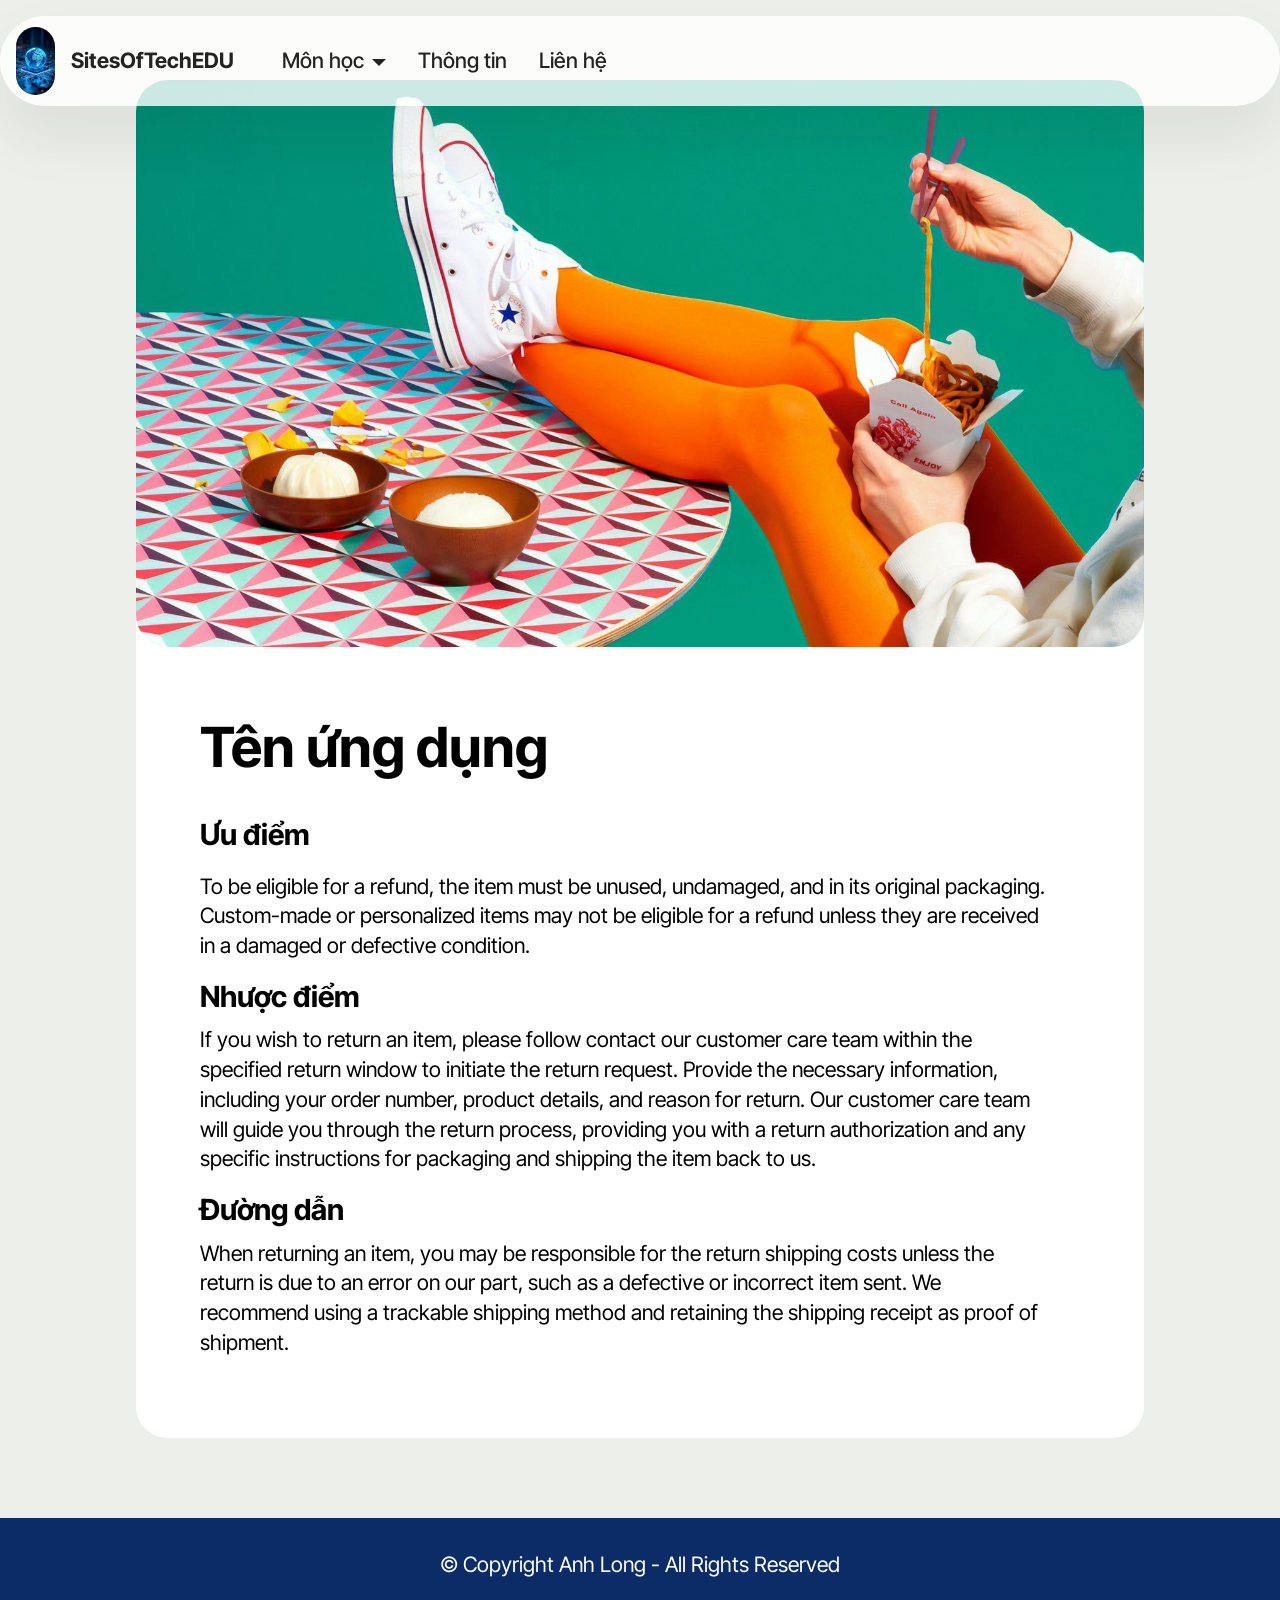
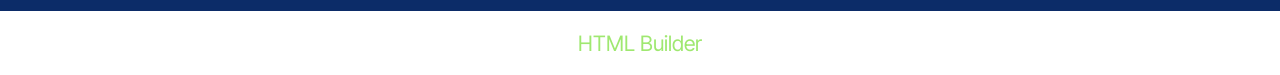
==== commit 68faf91c: "update pb2" ====
--- a/page1.html
+++ b/page1.html
@@ -16,7 +16,7 @@
   <link rel="stylesheet" href="assets/theme/css/style.css">
   <link rel="preload" href="https://fonts.googleapis.com/css?family=Inter+Tight:100,200,300,400,500,600,700,800,900,100i,200i,300i,400i,500i,600i,700i,800i,900i&display=swap" as="style" onload="this.onload=null;this.rel='stylesheet'">
   <noscript><link rel="stylesheet" href="https://fonts.googleapis.com/css?family=Inter+Tight:100,200,300,400,500,600,700,800,900,100i,200i,300i,400i,500i,600i,700i,800i,900i&display=swap"></noscript>
-  <link rel="preload" as="style" href="assets/mobirise/css/mbr-additional.css?v=3EpInL"><link rel="stylesheet" href="assets/mobirise/css/mbr-additional.css?v=3EpInL" type="text/css">
+  <link rel="preload" as="style" href="assets/mobirise/css/mbr-additional.css?v=zFo1DY"><link rel="stylesheet" href="assets/mobirise/css/mbr-additional.css?v=zFo1DY" type="text/css">
 
   
   
@@ -46,14 +46,14 @@
 				</div>
 			</button>
 			<div class="collapse navbar-collapse" id="navbarSupportedContent">
-				<ul class="navbar-nav nav-dropdown nav-right" data-app-modern-menu="true"><li class="nav-item dropdown open">
-						<a class="nav-link link text-black dropdown-toggle show display-4" href="https://mobiri.se" data-toggle="dropdown-submenu" data-bs-toggle="dropdown" data-bs-auto-close="outside" aria-expanded="true">Môn học</a><div class="dropdown-menu show" aria-labelledby="dropdown-217" data-bs-popper="none"><a class="text-black dropdown-item display-4" href="https://mobiri.se">Toán học</a><a class="text-black show dropdown-item display-4" href="https://mobiri.se">Vật lí</a><a class="text-black dropdown-item display-4" href="https://mobiri.se">Hóa học</a><a class="text-black show dropdown-item display-4" href="https://mobiri.se">Sinh học</a><a class="text-black dropdown-item display-4" href="https://mobiri.se">Ngữ văn</a><a class="text-black show dropdown-item display-4" href="https://mobiri.se">Lịch sử</a><a class="text-black show dropdown-item display-4" href="https://mobiri.se">Địa lí</a><a class="text-black show dropdown-item display-4" href="https://mobiri.se">Ngoại ngữ (Tiếng Anh)</a><a class="text-black show dropdown-item display-4" href="https://mobiri.se">Giáo dục Quốc phòng và An ninh</a></div>
+				<ul class="navbar-nav nav-dropdown nav-right" data-app-modern-menu="true"><li class="nav-item dropdown">
+						<a class="nav-link link text-black dropdown-toggle show display-4" href="https://mobiri.se" data-toggle="dropdown-submenu" data-bs-toggle="dropdown" data-bs-auto-close="outside" aria-expanded="false">Môn học</a><div class="dropdown-menu show" aria-labelledby="dropdown-217" data-bs-popper="none"><a class="text-black dropdown-item display-4" href="https://mobiri.se">Toán học</a><a class="text-black show dropdown-item display-4" href="https://mobiri.se">Vật lí</a><a class="text-black dropdown-item display-4" href="https://mobiri.se">Hóa học</a><a class="text-black show dropdown-item display-4" href="https://mobiri.se">Sinh học</a><a class="text-black dropdown-item display-4" href="https://mobiri.se">Ngữ văn</a><a class="text-black show dropdown-item display-4" href="https://mobiri.se">Lịch sử</a><a class="text-black show dropdown-item display-4" href="https://mobiri.se">Địa lí</a><a class="text-black show dropdown-item display-4" href="https://mobiri.se">Ngoại ngữ (Tiếng Anh)</a><a class="text-black show dropdown-item display-4" href="https://mobiri.se">Giáo dục Quốc phòng và An ninh</a></div>
 					</li>
 					<li class="nav-item">
-						<a class="nav-link link text-black display-4" href="https://mobiri.se" aria-expanded="false">Thông tin</a>
+						<a class="nav-link link text-black text-primary display-4" href="index.html#social02-i" aria-expanded="false">Thông tin</a>
 					</li>
 					<li class="nav-item">
-						<a class="nav-link link text-black display-4" href="https://mobiri.se">Liên hệ</a>
+						<a class="nav-link link text-black text-primary display-4" href="index.html#form02-k">Liên hệ</a>
 					</li></ul>
 				
 			</div>
@@ -139,7 +139,7 @@
             </div>
         </div>
     </div>
-</section><section class="display-7" style="padding: 0;align-items: center;justify-content: center;flex-wrap: wrap;    align-content: center;display: flex;position: relative;height: 4rem;"><a href="https://mobiri.se/" style="flex: 1 1;height: 4rem;position: absolute;width: 100%;z-index: 1;"><img alt="" style="height: 4rem;" src="[data-uri]"></a><p style="margin: 0;text-align: center;" class="display-7">&#8204;</p><a style="z-index:1" href="https://mobirise.com/offline-website-builder.html">Offline Website Software</a></section><script src="assets/bootstrap/js/bootstrap.bundle.min.js"></script>  <script src="assets/smoothscroll/smooth-scroll.js"></script>  <script src="assets/ytplayer/index.js"></script>  <script src="assets/dropdown/js/navbar-dropdown.js"></script>  <script src="assets/theme/js/script.js"></script>  
+</section><section class="display-7" style="padding: 0;align-items: center;justify-content: center;flex-wrap: wrap;    align-content: center;display: flex;position: relative;height: 4rem;"><a href="https://mobiri.se/" style="flex: 1 1;height: 4rem;position: absolute;width: 100%;z-index: 1;"><img alt="" style="height: 4rem;" src="[data-uri]"></a><p style="margin: 0;text-align: center;" class="display-7">&#8204;</p><a style="z-index:1" href="https://mobirise.com/html-builder.html">HTML Builder</a></section><script src="assets/bootstrap/js/bootstrap.bundle.min.js"></script>  <script src="assets/smoothscroll/smooth-scroll.js"></script>  <script src="assets/ytplayer/index.js"></script>  <script src="assets/dropdown/js/navbar-dropdown.js"></script>  <script src="assets/theme/js/script.js"></script>  
   
   
 </body>
--- a/assets/mobirise/css/mbr-additional.css
+++ b/assets/mobirise/css/mbr-additional.css
@@ -1387,6 +1387,65 @@
 .cid-vfv1dyN9Nr .mbr-section-title {
   color: #ffffff;
 }
+.cid-vfAX5NQ8TX {
+  padding-top: 6rem;
+  padding-bottom: 6rem;
+  background-color: #edefeb;
+}
+.cid-vfAX5NQ8TX .mbr-overlay {
+  background-color: #ffffff;
+  opacity: 0.4;
+}
+.cid-vfAX5NQ8TX form .mbr-section-btn {
+  text-align: center;
+  width: 100%;
+}
+.cid-vfAX5NQ8TX form .mbr-section-btn .btn {
+  display: inline-flex;
+}
+@media (max-width: 991px) {
+  .cid-vfAX5NQ8TX form .mbr-section-btn .btn {
+    width: 100%;
+  }
+}
+.cid-vfAX5NQ8TX .content-head {
+  max-width: 800px;
+}
+.cid-vfAWPEkhuy {
+  padding-top: 6rem;
+  padding-bottom: 6rem;
+  background-color: #ffffff;
+}
+.cid-vfAWPEkhuy .mbr-fallback-image.disabled {
+  display: none;
+}
+.cid-vfAWPEkhuy .mbr-fallback-image {
+  display: block;
+  background-size: cover;
+  background-position: center center;
+  width: 100%;
+  height: 100%;
+  position: absolute;
+  top: 0;
+}
+.cid-vfAWPEkhuy .item-wrapper {
+  display: flex;
+  margin-bottom: 2rem;
+  border-radius: 0 !important;
+}
+@media (max-width: 767px) {
+  .cid-vfAWPEkhuy .item-wrapper {
+    margin-bottom: 1rem;
+  }
+}
+.cid-vfAWPEkhuy .mbr-iconfont {
+  font-size: 3rem;
+  color: #2e481a;
+  padding-right: 2rem;
+}
+.cid-vfAWPEkhuy .content-head {
+  max-width: 800px;
+}
 .cid-vfAUyFo7Au {
   padding-top: 2rem;
   padding-bottom: 2rem;
--- a/assets/mobirise/css/mbr-additional.css
+++ b/assets/mobirise/css/mbr-additional.css
@@ -1387,6 +1387,65 @@
 .cid-vfv1dyN9Nr .mbr-section-title {
   color: #ffffff;
 }
+.cid-vfAX5NQ8TX {
+  padding-top: 6rem;
+  padding-bottom: 6rem;
+  background-color: #edefeb;
+}
+.cid-vfAX5NQ8TX .mbr-overlay {
+  background-color: #ffffff;
+  opacity: 0.4;
+}
+.cid-vfAX5NQ8TX form .mbr-section-btn {
+  text-align: center;
+  width: 100%;
+}
+.cid-vfAX5NQ8TX form .mbr-section-btn .btn {
+  display: inline-flex;
+}
+@media (max-width: 991px) {
+  .cid-vfAX5NQ8TX form .mbr-section-btn .btn {
+    width: 100%;
+  }
+}
+.cid-vfAX5NQ8TX .content-head {
+  max-width: 800px;
+}
+.cid-vfAWPEkhuy {
+  padding-top: 6rem;
+  padding-bottom: 6rem;
+  background-color: #ffffff;
+}
+.cid-vfAWPEkhuy .mbr-fallback-image.disabled {
+  display: none;
+}
+.cid-vfAWPEkhuy .mbr-fallback-image {
+  display: block;
+  background-size: cover;
+  background-position: center center;
+  width: 100%;
+  height: 100%;
+  position: absolute;
+  top: 0;
+}
+.cid-vfAWPEkhuy .item-wrapper {
+  display: flex;
+  margin-bottom: 2rem;
+  border-radius: 0 !important;
+}
+@media (max-width: 767px) {
+  .cid-vfAWPEkhuy .item-wrapper {
+    margin-bottom: 1rem;
+  }
+}
+.cid-vfAWPEkhuy .mbr-iconfont {
+  font-size: 3rem;
+  color: #2e481a;
+  padding-right: 2rem;
+}
+.cid-vfAWPEkhuy .content-head {
+  max-width: 800px;
+}
 .cid-vfAUyFo7Au {
   padding-top: 2rem;
   padding-bottom: 2rem;
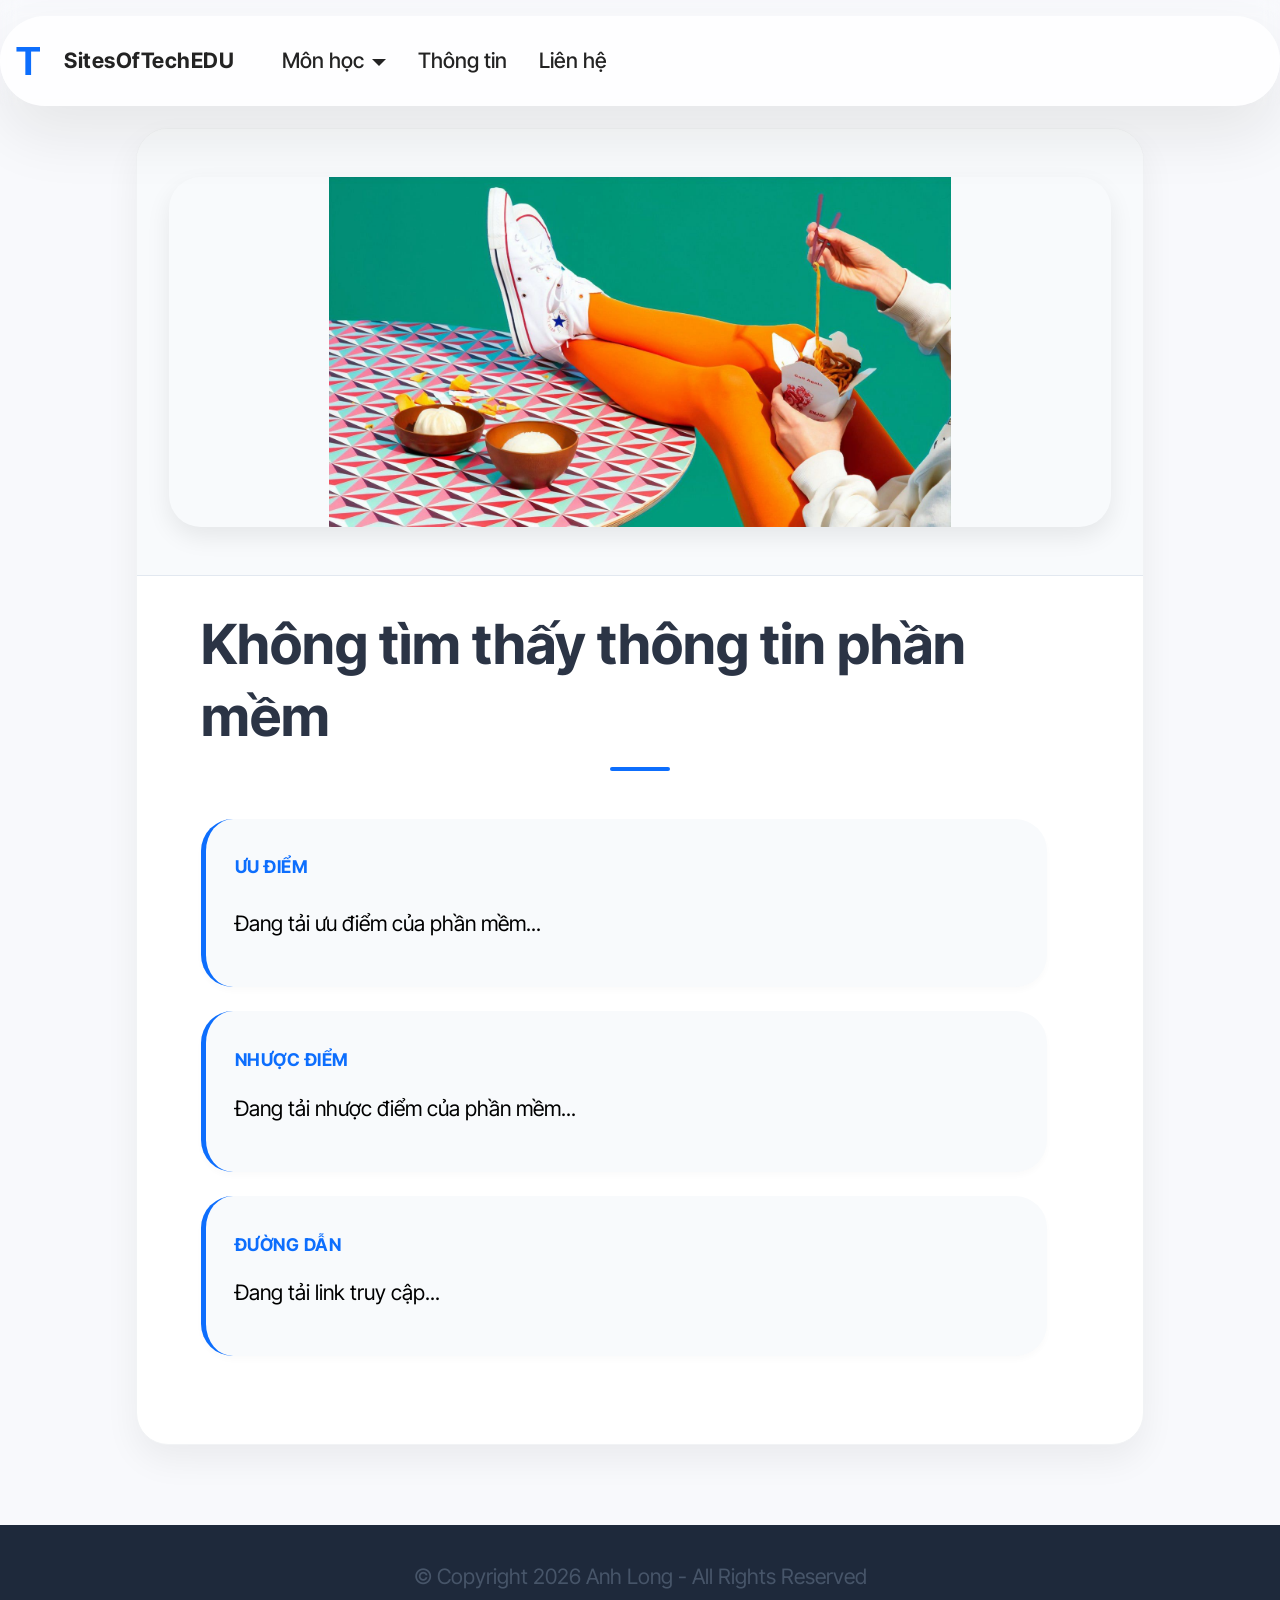
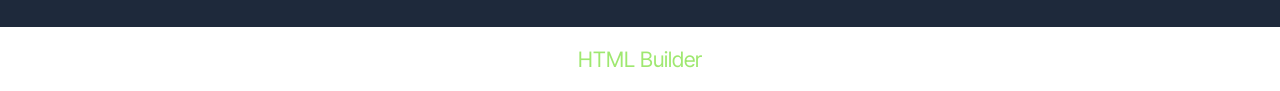
==== commit ee04125f: "CAP NHAT LON" ====
--- a/page1.html
+++ b/page1.html
@@ -1,16 +1,14 @@
 <!DOCTYPE html>
 <html  >
 <head>
-  <!-- Site made with Mobirise Website Builder v6.1.12, https://mobirise.com -->
   <meta charset="UTF-8">
   <meta http-equiv="X-UA-Compatible" content="IE=edge">
   <meta name="generator" content="Mobirise v6.1.12, mobirise.com">
   <meta name="viewport" content="width=device-width, initial-scale=1, minimum-scale=1">
   <link rel="shortcut icon" href="assets/images/0bee520d4fb8b2aaab112febc45bc316-137x244.jpg" type="image/x-icon">
-  <meta name="description" content="">
-  
-  
-  <title>Thông tin</title>
+  <meta name="description" content="Chi tiết ứng dụng">
+  
+  <title>Thông tin chi tiết - SitesOfTechEDU</title>
   <link rel="stylesheet" href="assets/bootstrap/css/bootstrap.min.css">
   <link rel="stylesheet" href="assets/dropdown/css/style.css">
   <link rel="stylesheet" href="assets/theme/css/style.css">
@@ -18,105 +16,204 @@
   <noscript><link rel="stylesheet" href="https://fonts.googleapis.com/css?family=Inter+Tight:100,200,300,400,500,600,700,800,900,100i,200i,300i,400i,500i,600i,700i,800i,900i&display=swap"></noscript>
   <link rel="preload" as="style" href="assets/mobirise/css/mbr-additional.css?v=zFo1DY"><link rel="stylesheet" href="assets/mobirise/css/mbr-additional.css?v=zFo1DY" type="text/css">
 
-  
-  
-  
-</head>
+  <style>
+    :root {
+      --primary-blue: #0d6efd;
+      --dark-blue: #0a58ca;
+      --bg-light: #f8f9fc;
+      --text-main: #2b3445;
+    }
+    
+    body {
+      font-family: 'Inter Tight', sans-serif;
+      color: var(--text-main);
+      background-color: var(--bg-light);
+    }
+ 
+    .logo-text {
+      font-size: 2.5rem;
+      font-weight: 900;
+      color: var(--primary-blue);
+      line-height: 1;
+      margin-right: 8px;
+      font-family: 'Arial', sans-serif;
+    }
+ 
+    .navbar {
+      box-shadow: 0 4px 15px rgba(0, 0, 0, 0.05);
+      background-color: rgba(255, 255, 255, 0.95) !important;
+      backdrop-filter: blur(10px);
+    }
+    .navbar-caption {
+      font-weight: 700;
+      letter-spacing: 0.5px;
+    }
+ 
+    #article08-d {
+      padding-top: 8rem;  
+      padding-bottom: 5rem;
+      background-color: var(--bg-light);
+    }
+     
+    .card-wrapper {
+      background: #ffffff;
+      border-radius: 20px;
+      box-shadow: 0 15px 35px rgba(0,0,0,0.06);
+      overflow: hidden;
+      padding: 0 !important;
+      border: 1px solid #f1f3f5;
+    }
+     
+    .image-wrapper {
+      background-color: #f8fafc;
+      padding: 3rem 2rem;
+      border-bottom: 1px solid #e2e8f0;
+      margin-bottom: 0 !important;
+    }
+    .image-wrapper img {
+      max-height: 350px;
+      object-fit: contain;
+      border-radius: 12px;
+      box-shadow: 0 10px 25px rgba(0,0,0,0.08);
+      transition: transform 0.4s ease;
+    }
+    .image-wrapper img:hover {
+      transform: scale(1.03);
+    }
+  
+    .card-content-text {
+      padding: 3rem 2rem;
+    }
+     
+    .card-title {
+      color: var(--text-main) !important;
+      text-align: center;
+      font-weight: 800;
+      margin-bottom: 3rem !important;
+      position: relative;
+    }
+    .card-title::after {
+      content: '';
+      display: block;
+      width: 60px;
+      height: 4px;
+      background-color: var(--primary-blue);
+      margin: 15px auto 0;
+      border-radius: 2px;
+    }
+ 
+    .item-wrapper {
+      background: #f8fafc;
+      border-radius: 12px;
+      padding: 1.8rem;
+      margin-bottom: 1.5rem;
+      border-left: 5px solid var(--primary-blue);
+      box-shadow: 0 4px 6px rgba(0,0,0,0.02);
+      transition: all 0.3s ease;
+    }
+    .item-wrapper:hover {
+      background: #ffffff;
+      box-shadow: 0 10px 20px rgba(13, 110, 253, 0.08);
+      transform: translateX(8px);
+    }
+    .mbr-section-subtitle {
+      color: var(--primary-blue) !important;
+      font-weight: 700;
+      text-transform: uppercase;
+      font-size: 1.1rem;
+      letter-spacing: 0.5px;
+    }
+    .mbr-text {
+      color: #475569;
+      line-height: 1.8;
+    }
+ 
+    #footer04-f {
+      background-color: #1e293b;
+      padding: 2rem 0;
+    }
+  </style>
+  </head>
 <body>
   
   <section data-bs-version="5.1" class="menu menu5 cid-vfAUwXHlX1" once="menu" id="menu05-e">
-	
-
-	<nav class="navbar navbar-dropdown navbar-fixed-top navbar-expand-lg">
-		<div class="container">
-			<div class="navbar-brand">
-				<span class="navbar-logo">
-					<a href="https://mobiri.se">
-						<img src="assets/images/0bee520d4fb8b2aaab112febc45bc316-137x244.jpg" alt="Mobirise Website Builder" style="height: 4.3rem;">
-					</a>
-				</span>
-				<span class="navbar-caption-wrap"><a class="navbar-caption text-black display-4" href="https://mobiri.se">SitesOfTechEDU</a></span>
-			</div>
-			<button class="navbar-toggler" type="button" data-toggle="collapse" data-bs-toggle="collapse" data-target="#navbarSupportedContent" data-bs-target="#navbarSupportedContent" aria-controls="navbarNavAltMarkup" aria-expanded="false" aria-label="Toggle navigation">
-				<div class="hamburger">
-					<span></span>
-					<span></span>
-					<span></span>
-					<span></span>
-				</div>
-			</button>
-			<div class="collapse navbar-collapse" id="navbarSupportedContent">
-				<ul class="navbar-nav nav-dropdown nav-right" data-app-modern-menu="true"><li class="nav-item dropdown">
-						<a class="nav-link link text-black dropdown-toggle show display-4" href="https://mobiri.se" data-toggle="dropdown-submenu" data-bs-toggle="dropdown" data-bs-auto-close="outside" aria-expanded="false">Môn học</a><div class="dropdown-menu show" aria-labelledby="dropdown-217" data-bs-popper="none"><a class="text-black dropdown-item display-4" href="https://mobiri.se">Toán học</a><a class="text-black show dropdown-item display-4" href="https://mobiri.se">Vật lí</a><a class="text-black dropdown-item display-4" href="https://mobiri.se">Hóa học</a><a class="text-black show dropdown-item display-4" href="https://mobiri.se">Sinh học</a><a class="text-black dropdown-item display-4" href="https://mobiri.se">Ngữ văn</a><a class="text-black show dropdown-item display-4" href="https://mobiri.se">Lịch sử</a><a class="text-black show dropdown-item display-4" href="https://mobiri.se">Địa lí</a><a class="text-black show dropdown-item display-4" href="https://mobiri.se">Ngoại ngữ (Tiếng Anh)</a><a class="text-black show dropdown-item display-4" href="https://mobiri.se">Giáo dục Quốc phòng và An ninh</a></div>
-					</li>
-					<li class="nav-item">
-						<a class="nav-link link text-black text-primary display-4" href="index.html#social02-i" aria-expanded="false">Thông tin</a>
-					</li>
-					<li class="nav-item">
-						<a class="nav-link link text-black text-primary display-4" href="index.html#form02-k">Liên hệ</a>
-					</li></ul>
-				
-			</div>
-		</div>
-	</nav>
+  <nav class="navbar navbar-dropdown navbar-fixed-top navbar-expand-lg">
+    <div class="container">
+      <div class="navbar-brand">
+        <span class="navbar-logo">
+          <a href="index.html" style="text-decoration: none;">
+              <span class="logo-text">T</span>
+          </a>
+        </span>
+        <span class="navbar-caption-wrap"><a class="navbar-caption text-black display-4" href="index.html">SitesOfTechEDU</a></span>
+      </div>
+      <button class="navbar-toggler" type="button" data-toggle="collapse" data-bs-toggle="collapse" data-target="#navbarSupportedContent" data-bs-target="#navbarSupportedContent" aria-controls="navbarNavAltMarkup" aria-expanded="false" aria-label="Toggle navigation">
+        <div class="hamburger">
+          <span></span>
+          <span></span>
+          <span></span>
+          <span></span>
+        </div>
+      </button>
+      <div class="collapse navbar-collapse" id="navbarSupportedContent">
+        <ul class="navbar-nav nav-dropdown nav-right" data-app-modern-menu="true">
+          <li class="nav-item dropdown">
+            <a class="nav-link link text-black dropdown-toggle show display-4" href="#" data-toggle="dropdown-submenu" data-bs-toggle="dropdown" data-bs-auto-close="outside" aria-expanded="false">Môn học</a>
+            <div class="dropdown-menu show" aria-labelledby="dropdown-217" data-bs-popper="none">
+              </div>
+          </li>
+          <li class="nav-item">
+            <a class="nav-link link text-black text-primary display-4" href="index.html#social02-i" aria-expanded="false">Thông tin</a>
+          </li>
+          <li class="nav-item">
+            <a class="nav-link link text-black text-primary display-4" href="index.html#form02-k">Liên hệ</a>
+          </li>
+        </ul>
+      </div>
+    </div>
+  </nav>
 </section>
 
 <section data-bs-version="5.1" class="article8 cid-vfATVsgdaO" id="article08-d">
-  
-
-  
-  
   <div class="container">
     <div class="row justify-content-center">
-      <div class="card col-md-12 col-lg-10">
+      <div class="col-md-12 col-lg-10">
         <div class="card-wrapper">
-          <div class="image-wrapper d-flex justify-content-center mb-4">
-            <img src="assets/images/11.jpg" alt="Mobirise Website Builder">
+          <div class="image-wrapper d-flex justify-content-center">
+            <img src="assets/images/11.jpg" alt="Đang tải hình ảnh...">
           </div>
           <div class="card-content-text">
-            <h3 class="card-title mbr-fonts-style mbr-white mt-3 mb-4 display-2"><strong>Tên ứng dụng</strong></h3>
-          <div class="row card-box align-left">
-            <div class="item features-without-image col-12">
-              <div class="item-wrapper">
-                <h4 class="mbr-section-subtitle mbr-fonts-style mb-3 display-5"><strong>Ưu điểm</strong></h4>
-                <p class="mbr-text mbr-fonts-style display-7">
-                  To be eligible for a refund, the item must be unused,
-                  undamaged, and in its original packaging. Custom-made or
-                  personalized items may not be eligible for a refund unless
-                  they are received in a damaged or defective condition.
-                </p>
-              </div>
+            <h3 class="card-title mbr-fonts-style mt-3 mb-4 display-2"><strong>Đang tải dữ liệu...</strong></h3>
+            <div class="row card-box align-left">
+              
+              <div class="item features-without-image col-12">
+                <div class="item-wrapper">
+                  <h4 class="mbr-section-subtitle mbr-fonts-style mb-3 display-5"><strong>Ưu điểm</strong></h4>
+                  <p class="mbr-text mbr-fonts-style display-7">
+                    Đang tải ưu điểm của phần mềm...
+                  </p>
+                </div>
+              </div>
+              
+              <div class="item features-without-image col-12">
+                <div class="item-wrapper">
+                  <h4 class="mbr-section-subtitle mbr-fonts-style display-5"><strong>Nhược điểm</strong></h4>
+                  <p class="mbr-text mbr-fonts-style display-7">
+                    Đang tải nhược điểm của phần mềm...
+                  </p>
+                </div>
+              </div>
+              
+              <div class="item features-without-image col-12">
+                <div class="item-wrapper">
+                  <h4 class="mbr-section-subtitle mbr-fonts-style display-5"><strong>Đường dẫn</strong></h4>
+                  <p class="mbr-text mbr-fonts-style display-7">
+                    Đang tải link truy cập...
+                  </p>
+                </div>
+              </div>
+
             </div>
-            <div class="item features-without-image col-12">
-              <div class="item-wrapper">
-                <h4 class="mbr-section-subtitle mbr-fonts-style display-5"><strong>Nhược điểm</strong></h4>
-                <p class="mbr-text mbr-fonts-style display-7">
-                  If you wish to return an item, please follow contact our
-                  customer care team within the specified return window to
-                  initiate the return request. Provide the necessary
-                  information, including your order number, product details, and
-                  reason for return. Our customer care team will guide you
-                  through the return process, providing you with a return
-                  authorization and any specific instructions for packaging and
-                  shipping the item back to us.
-                </p>
-              </div>
-            </div>
-            <div class="item features-without-image col-12">
-              <div class="item-wrapper">
-                <h4 class="mbr-section-subtitle mbr-fonts-style display-5"><strong>Đường dẫn</strong></h4>
-                <p class="mbr-text mbr-fonts-style display-7">
-                  When returning an item, you may be responsible for the return
-                  shipping costs unless the return is due to an error on our
-                  part, such as a defective or incorrect item sent. We recommend
-                  using a trackable shipping method and retaining the shipping
-                  receipt as proof of shipment.
-                </p>
-              </div>
-            </div>
-
-            
-          </div>
           </div>
         </div>
       </div>
@@ -125,22 +222,61 @@
 </section>
 
 <section data-bs-version="5.1" class="footer4 cid-vfAUyFo7Au" once="footers" id="footer04-f">
-
-    
-
-    
-
     <div class="container">
         <div class="media-container-row align-center mbr-white">
             <div class="col-12">
                 <p class="mbr-text mb-0 mbr-fonts-style display-7">
-                    © Copyright Anh Long - All Rights Reserved
+                    © Copyright 2026 Anh Long - All Rights Reserved
                 </p>
             </div>
         </div>
     </div>
-</section><section class="display-7" style="padding: 0;align-items: center;justify-content: center;flex-wrap: wrap;    align-content: center;display: flex;position: relative;height: 4rem;"><a href="https://mobiri.se/" style="flex: 1 1;height: 4rem;position: absolute;width: 100%;z-index: 1;"><img alt="" style="height: 4rem;" src="[data-uri]"></a><p style="margin: 0;text-align: center;" class="display-7">&#8204;</p><a style="z-index:1" href="https://mobirise.com/html-builder.html">HTML Builder</a></section><script src="assets/bootstrap/js/bootstrap.bundle.min.js"></script>  <script src="assets/smoothscroll/smooth-scroll.js"></script>  <script src="assets/ytplayer/index.js"></script>  <script src="assets/dropdown/js/navbar-dropdown.js"></script>  <script src="assets/theme/js/script.js"></script>  
-  
-  
+</section>
+
+<section class="display-7" style="padding: 0;align-items: center;justify-content: center;flex-wrap: wrap;    align-content: center;display: flex;position: relative;height: 4rem;"><a href="https://mobiri.se/" style="flex: 1 1;height: 4rem;position: absolute;width: 100%;z-index: 1;"><img alt="" style="height: 4rem;" src="[data-uri]"></a><p style="margin: 0;text-align: center;" class="display-7">&#8204;</p><a style="z-index:1" href="https://mobirise.com/html-builder.html">HTML Builder</a></section>
+
+  <script src="assets/bootstrap/js/bootstrap.bundle.min.js"></script>  
+  <script src="assets/smoothscroll/smooth-scroll.js"></script>  
+  <script src="assets/ytplayer/index.js"></script>  
+  <script src="assets/dropdown/js/navbar-dropdown.js"></script>  
+  <script src="assets/theme/js/script.js"></script>  
+  
+  <script src="data.js"></script>
+  <script>
+    document.addEventListener('DOMContentLoaded', () => { 
+      if (typeof loadNavbar === 'function') {
+        loadNavbar();
+      }
+ 
+      const urlParams = new URLSearchParams(window.location.search);
+      const appName = urlParams.get('app');
+
+      if (appName && typeof appsData !== 'undefined') { 
+        const appInfo = appsData.find(a => a.ten_phan_mem === appName);
+        
+        if (appInfo) { 
+          const titleElement = document.querySelector('.card-title strong');
+          if (titleElement) titleElement.innerText = appInfo.ten_phan_mem;
+ 
+          const imageElement = document.querySelector('.image-wrapper img');
+          if (imageElement) {
+              imageElement.src = appInfo.hinh_anh;
+              imageElement.alt = appInfo.ten_phan_mem;
+          }
+ 
+          const textElements = document.querySelectorAll('.item-wrapper .mbr-text');
+          
+          if(textElements.length >= 3) {
+            textElements[0].innerHTML = appInfo.uu_diem ? appInfo.uu_diem : "Đang cập nhật";
+            textElements[1].innerHTML = appInfo.nhuoc_diem ? appInfo.nhuoc_diem : "Đang cập nhật";
+            textElements[2].innerHTML = `<a href="${appInfo.link}" target="_blank" class="text-primary" style="word-break: break-all; font-weight: bold;">${appInfo.link}</a>`;
+          }
+        }
+      } else {
+        const titleElement = document.querySelector('.card-title strong');
+        if (titleElement) titleElement.innerText = "Không tìm thấy thông tin phần mềm";
+      }
+    });
+  </script>
 </body>
 </html>
